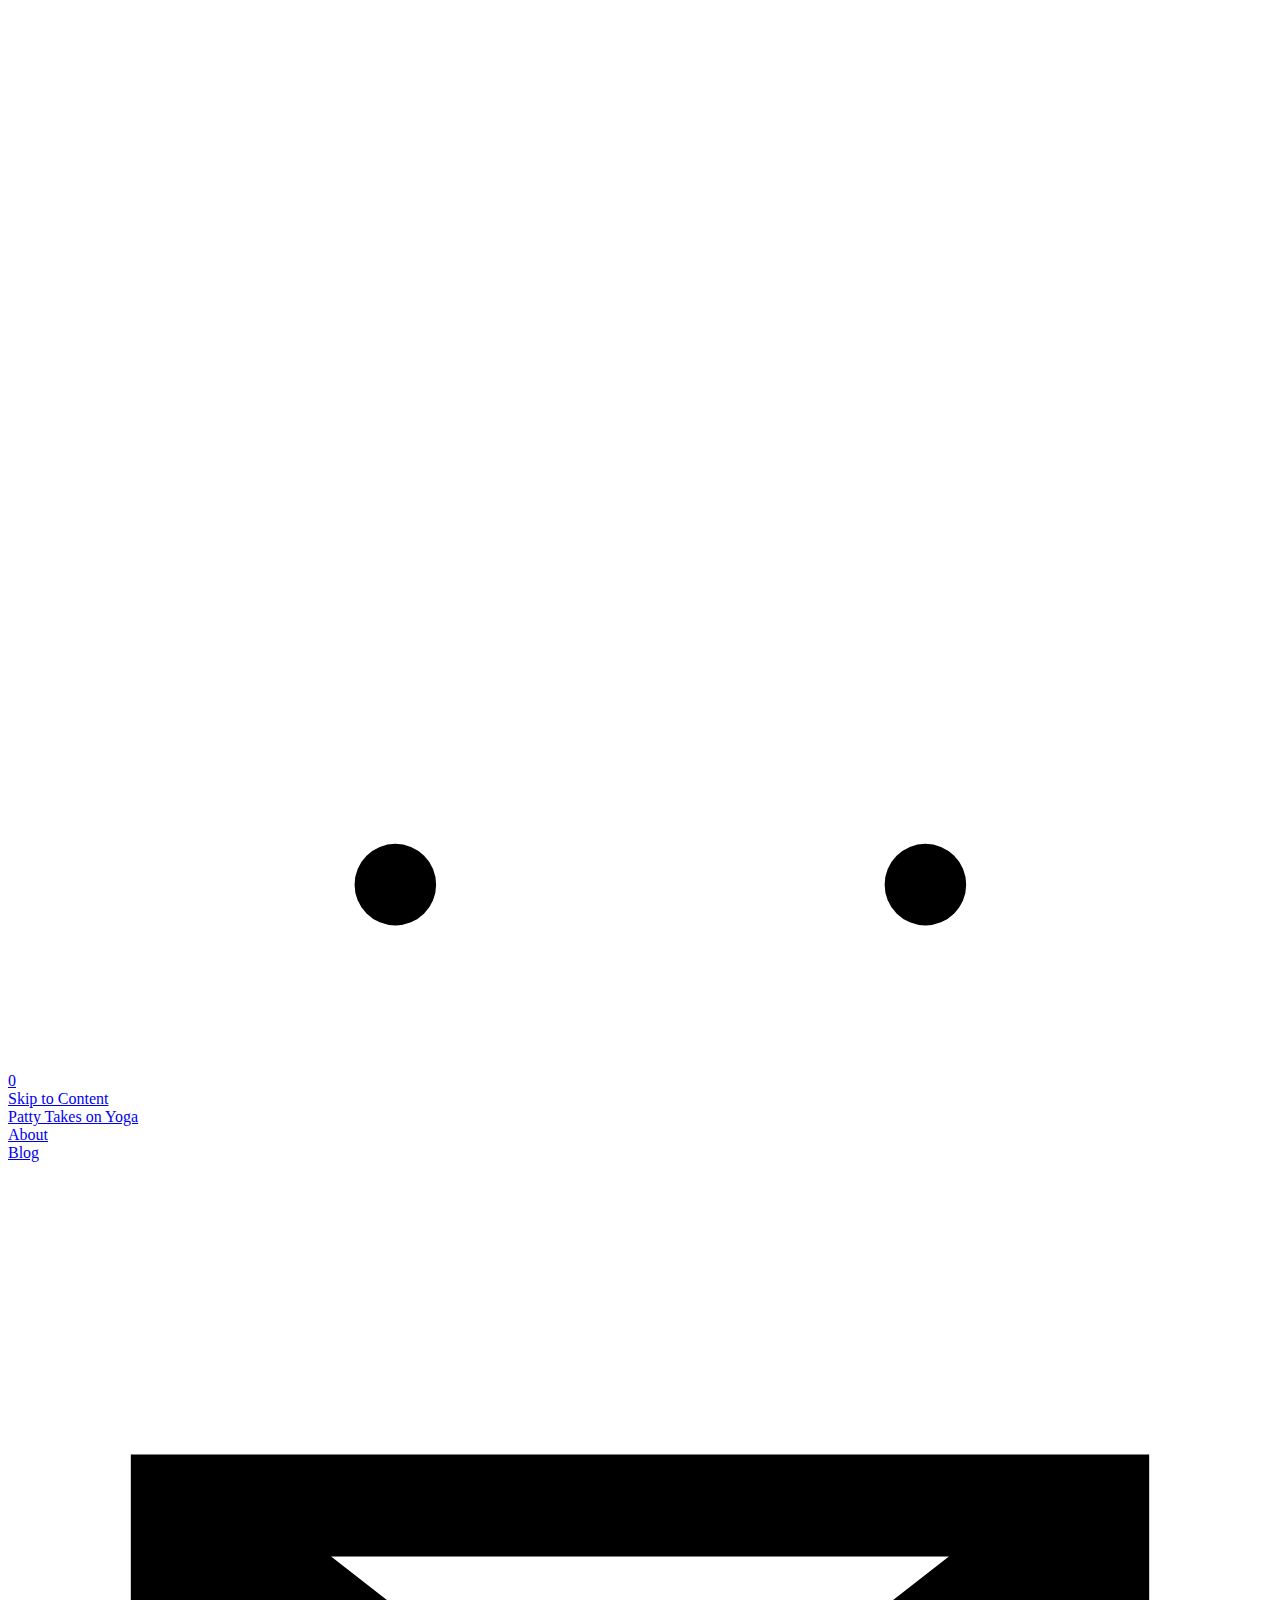
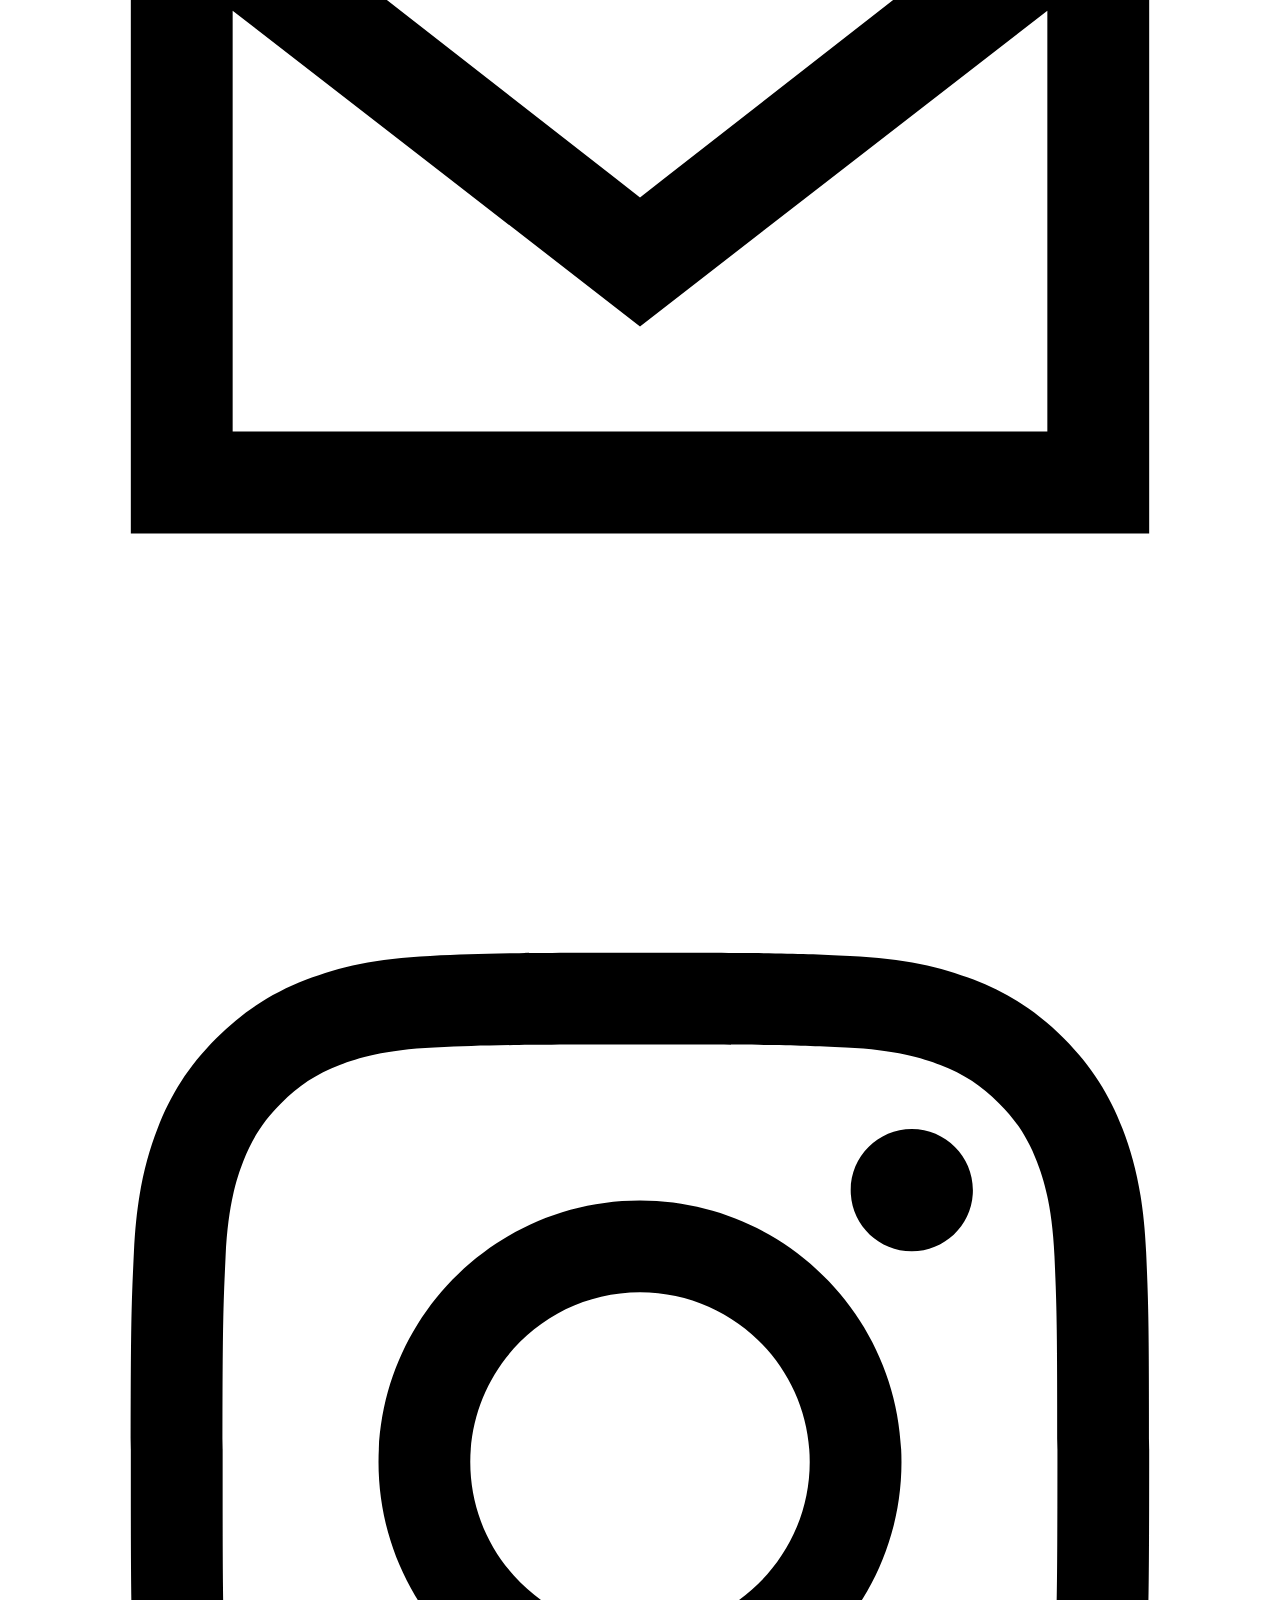
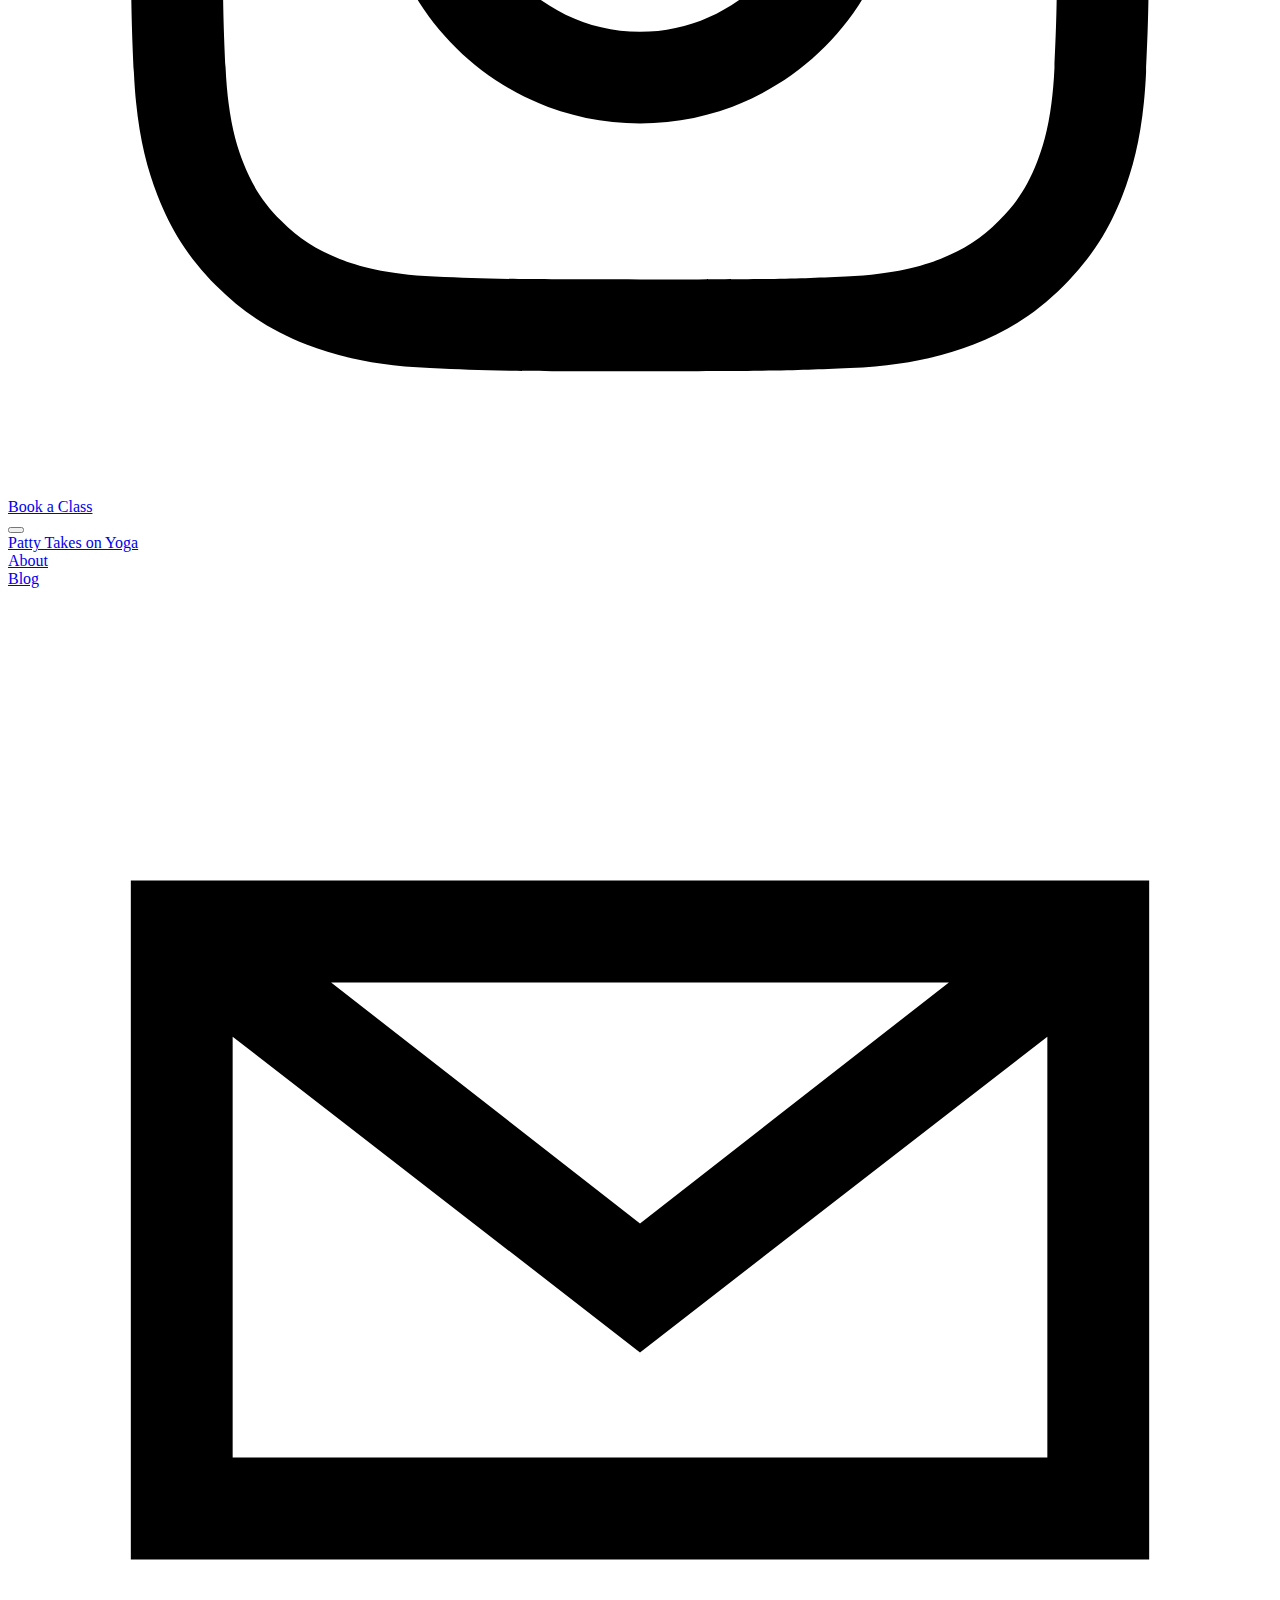
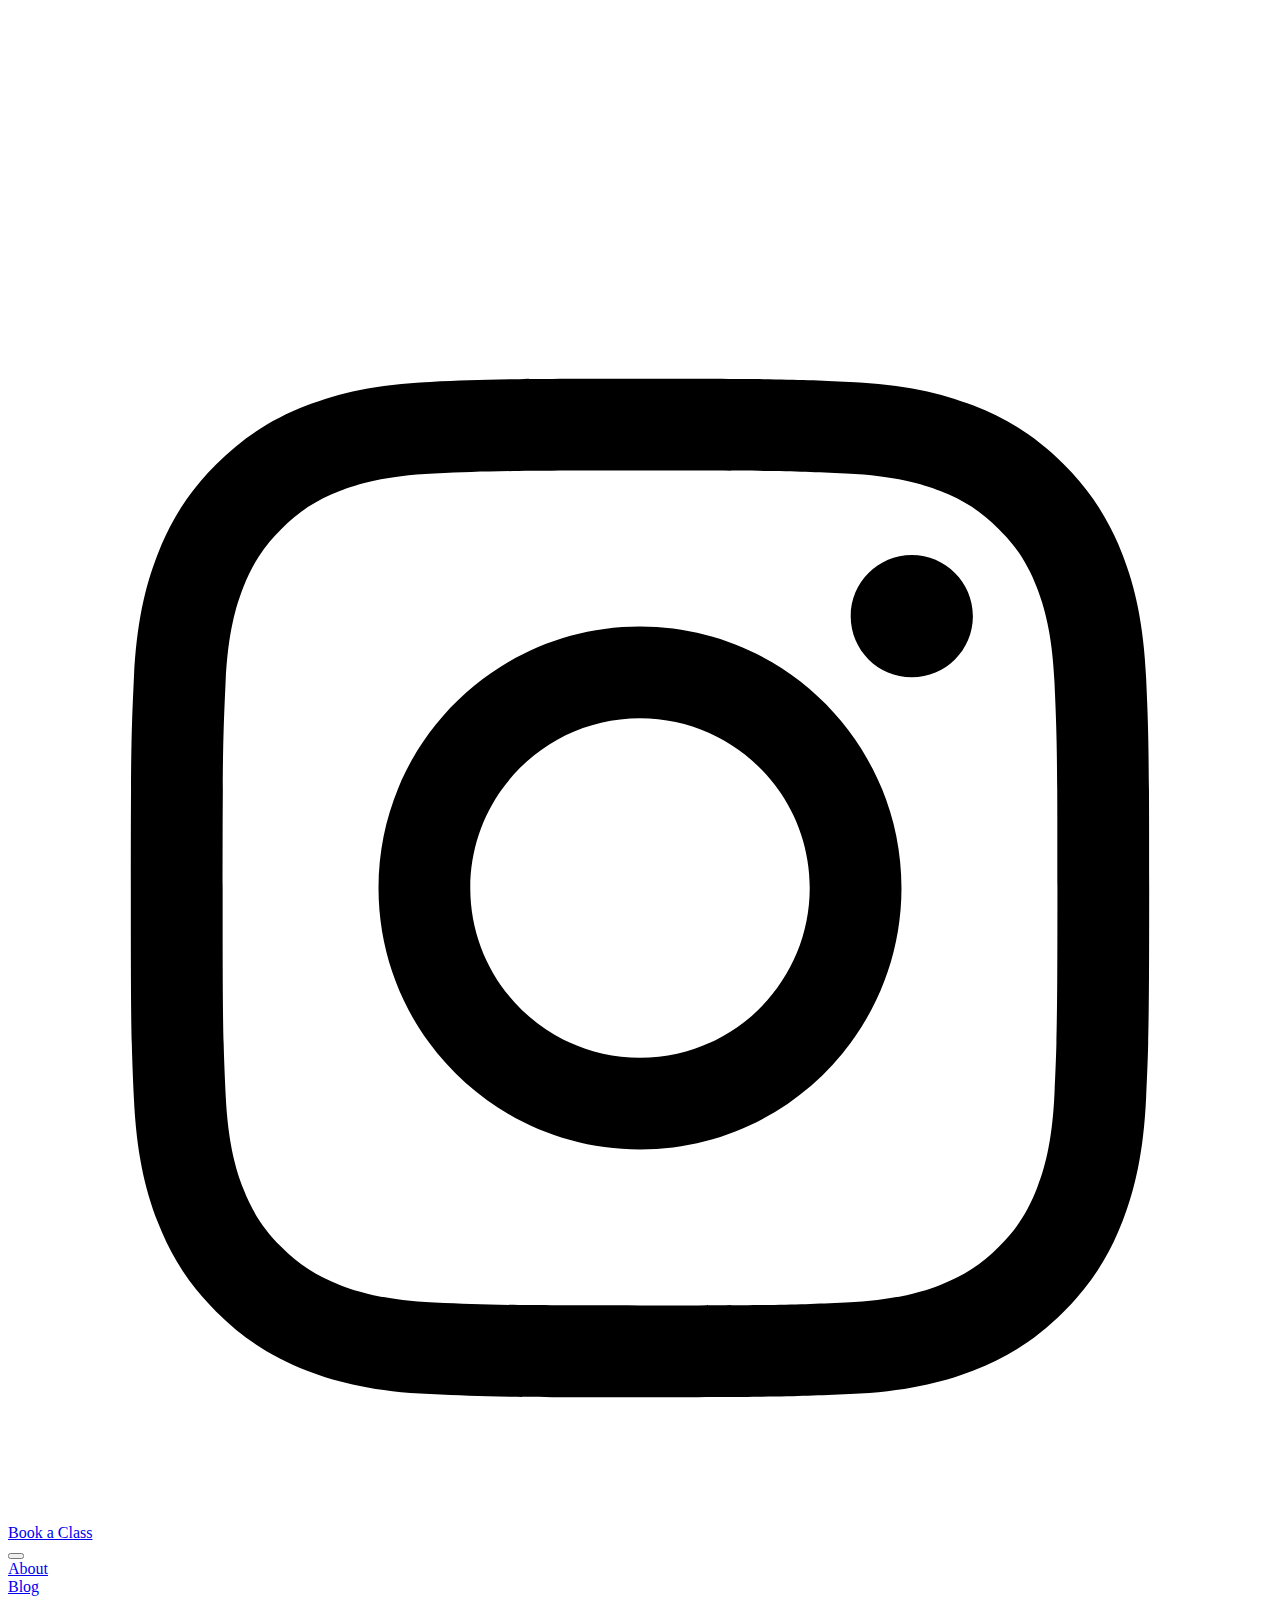
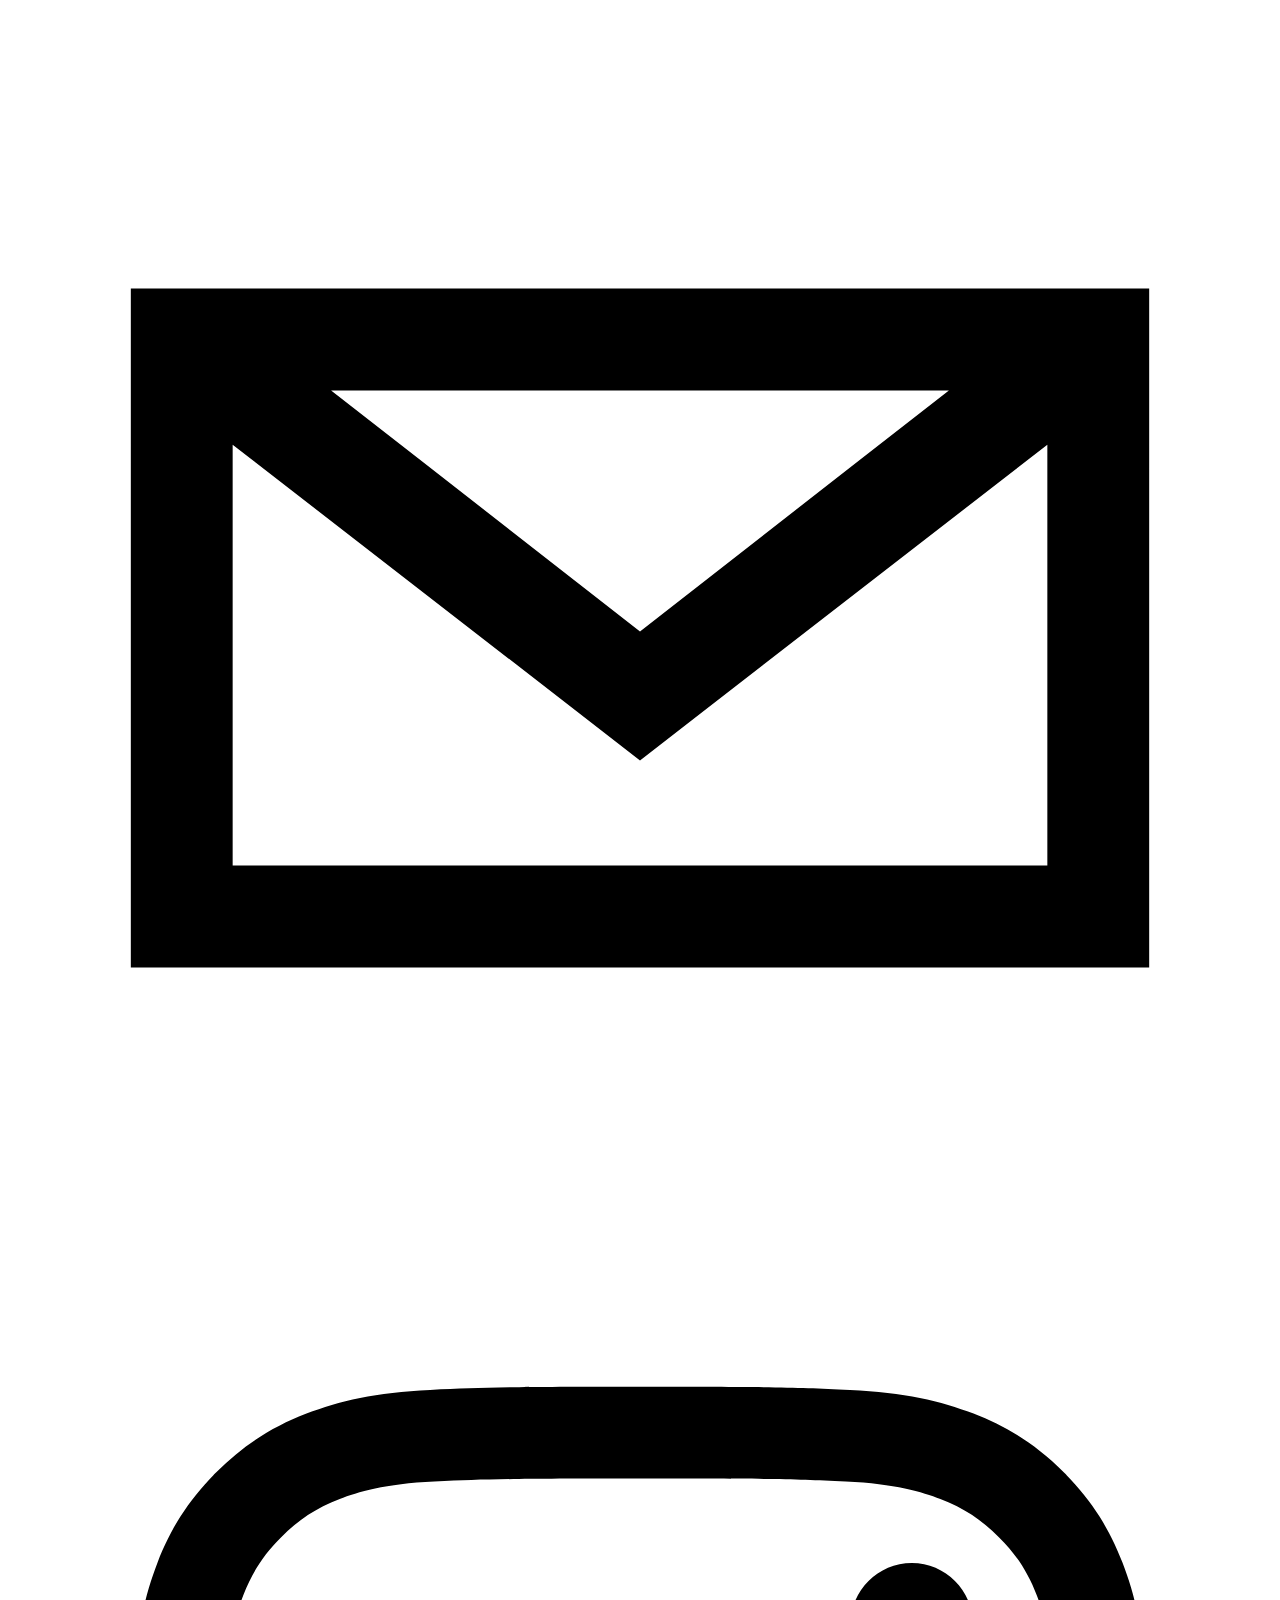
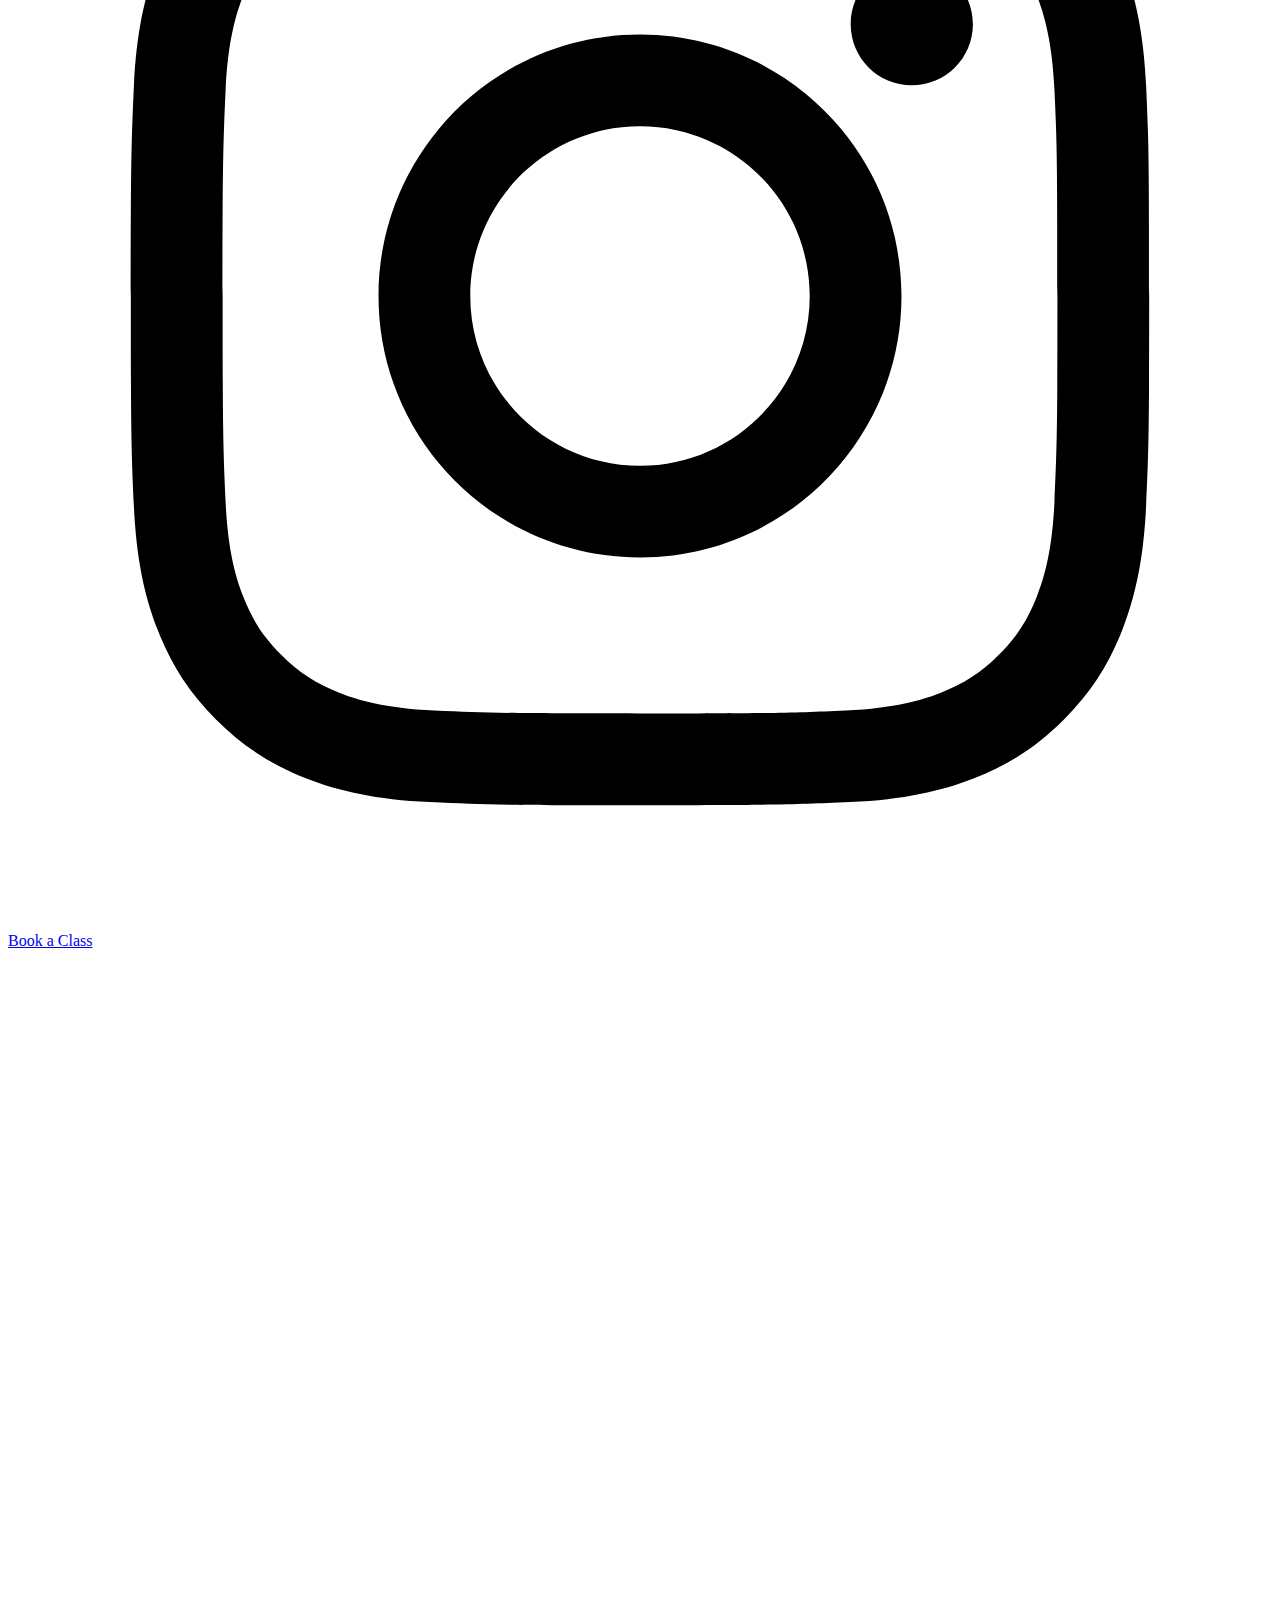
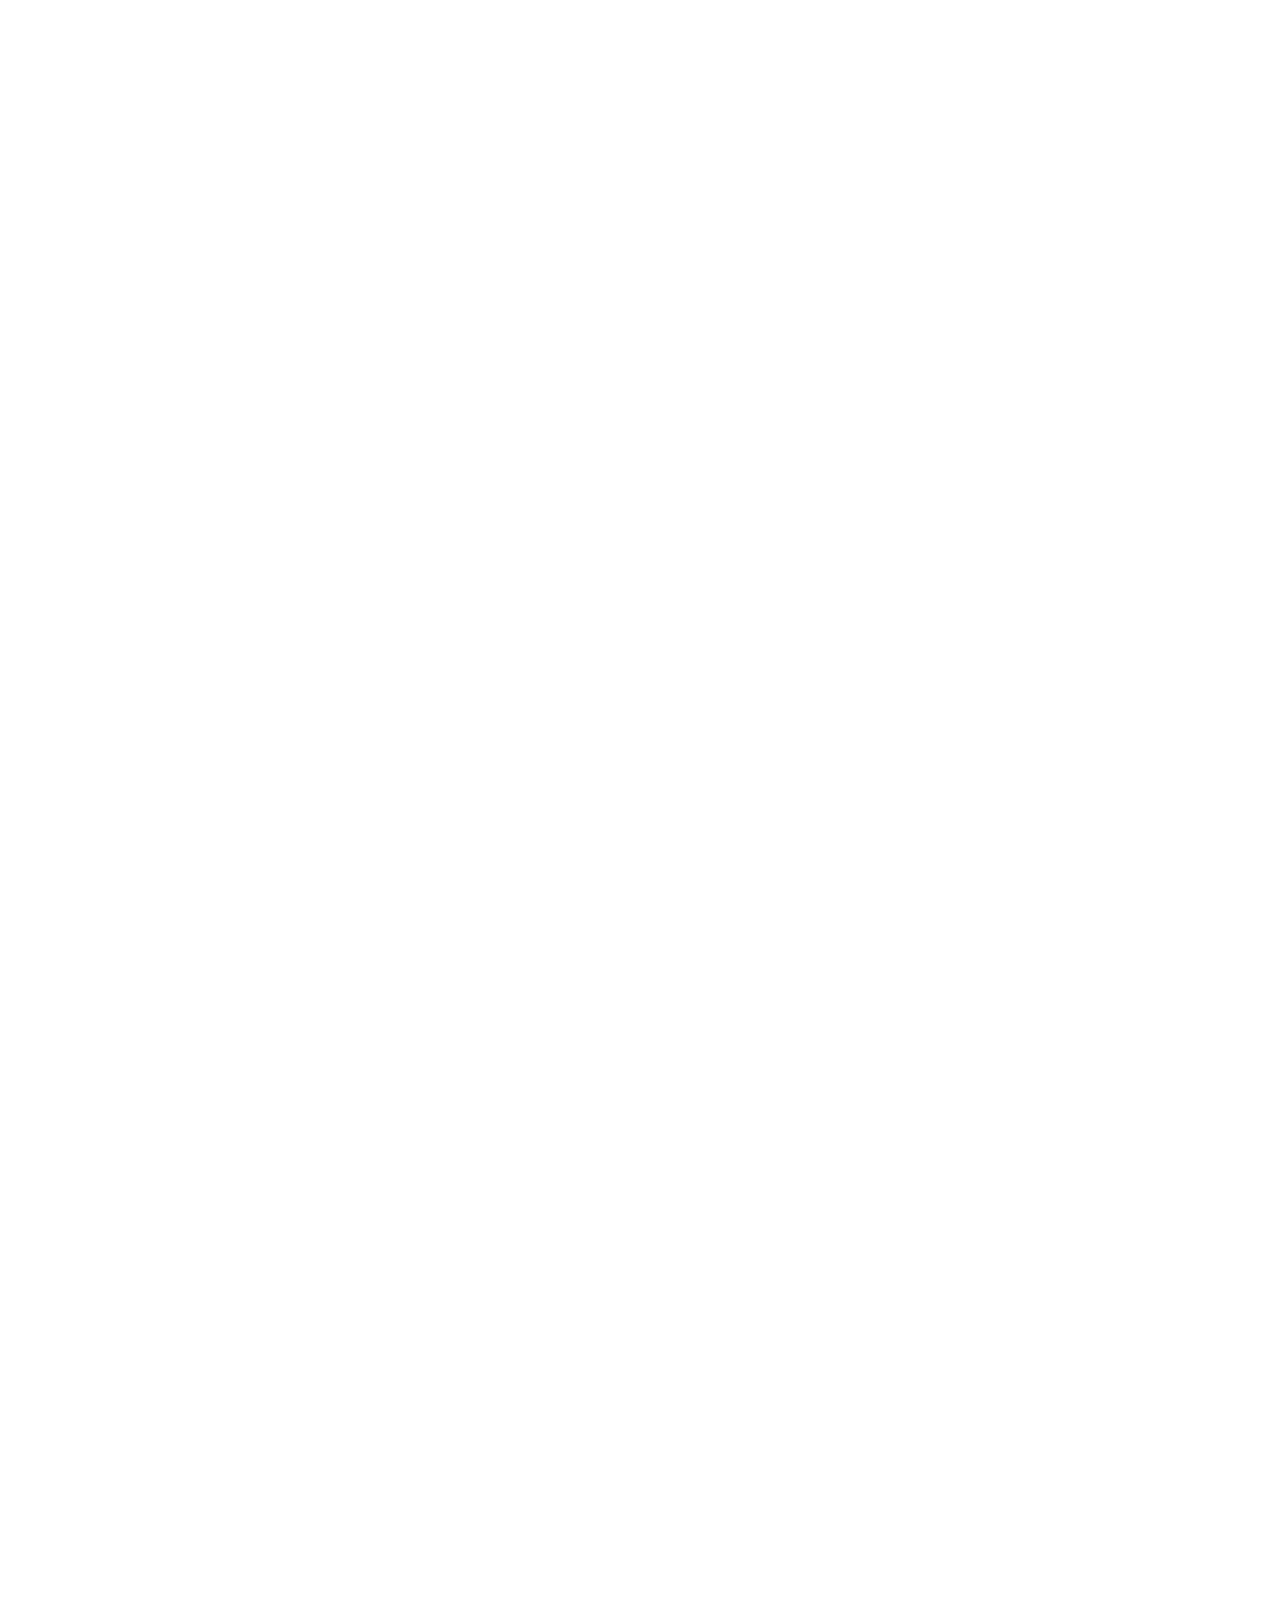
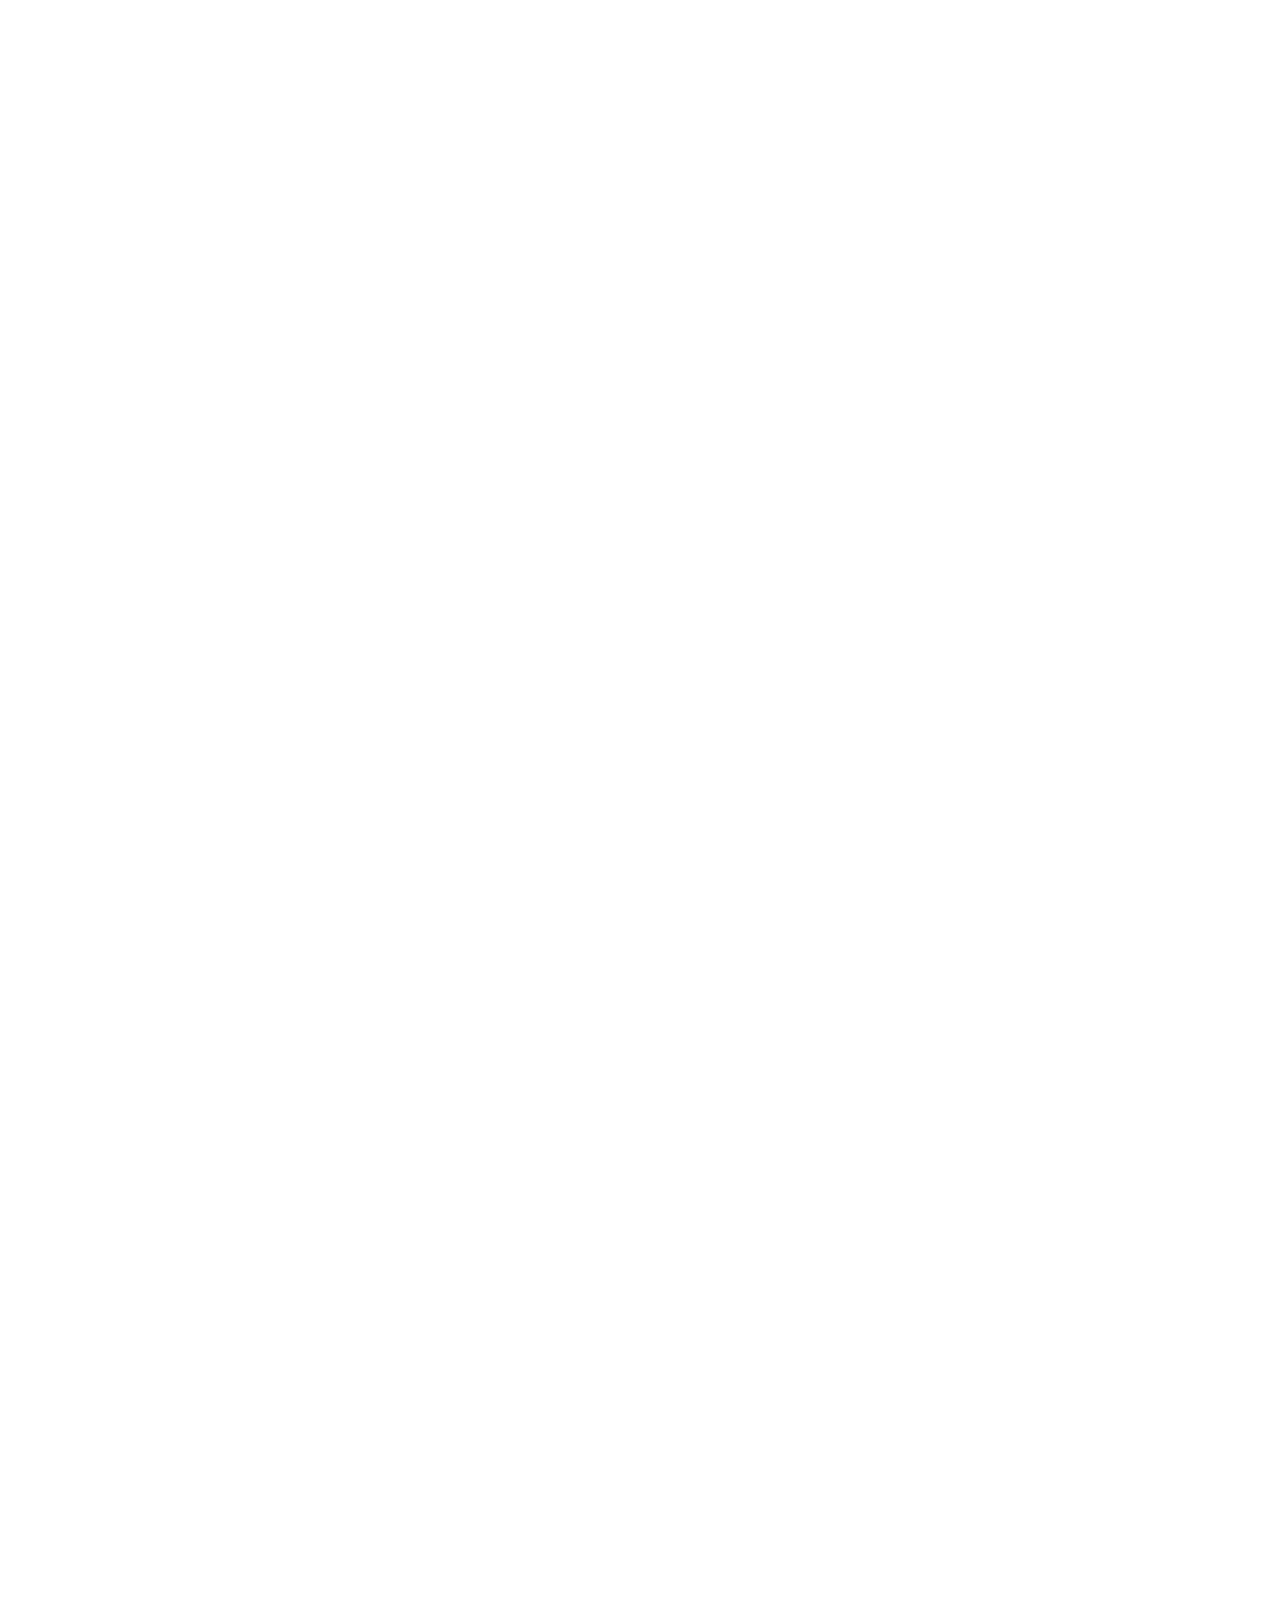
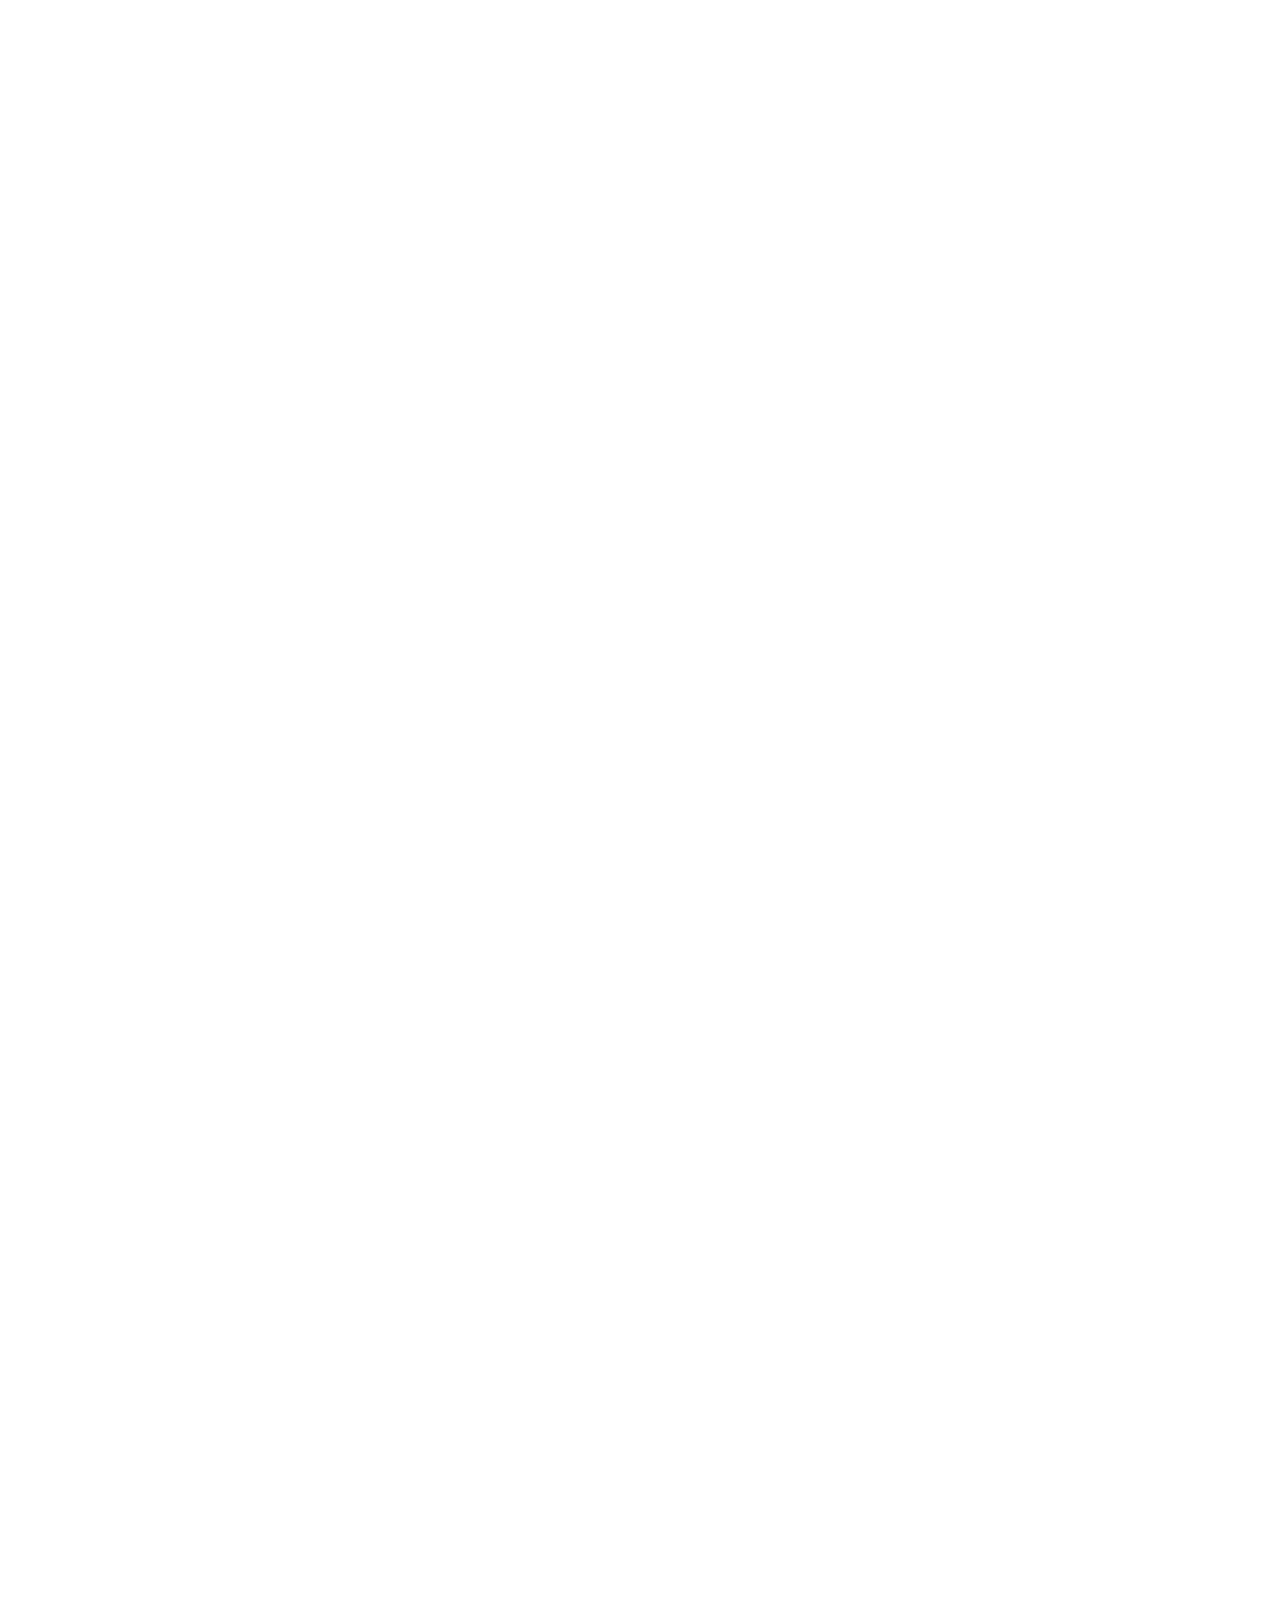
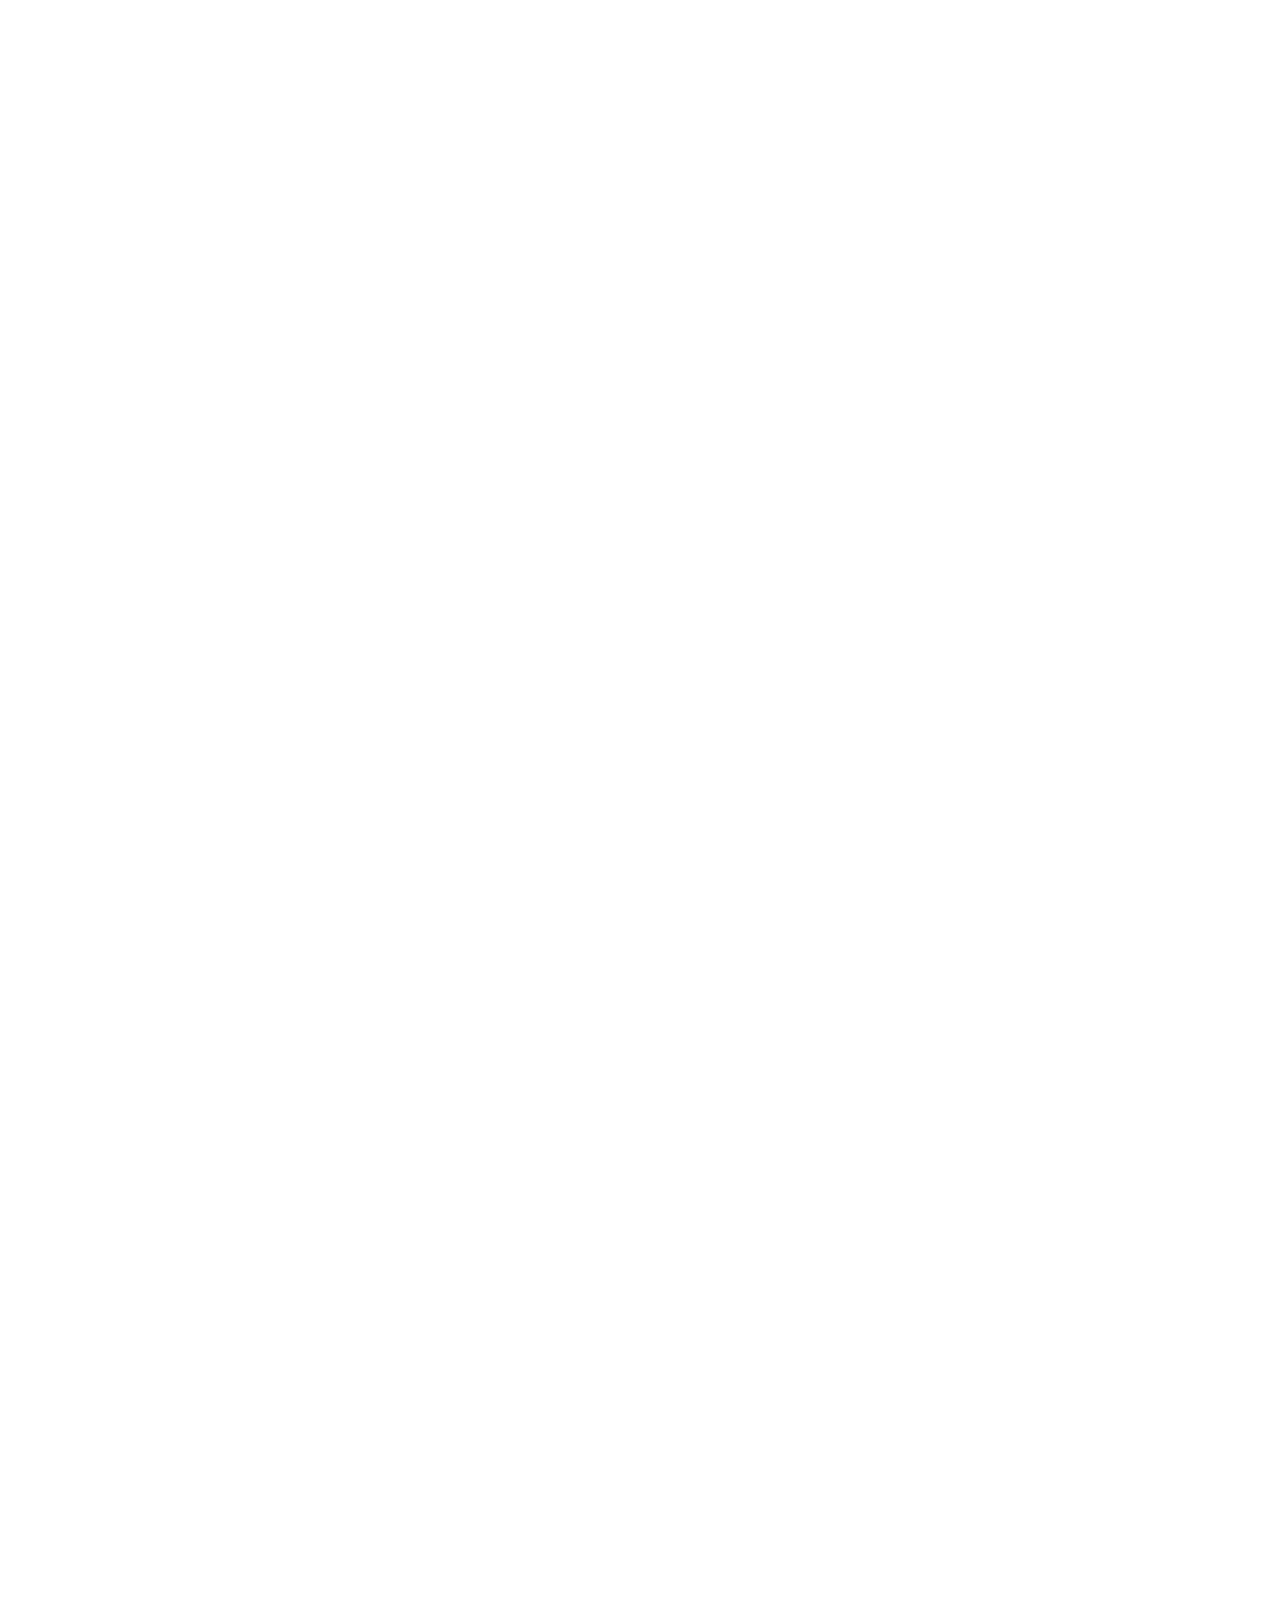
==== index.html @ 8652cb4d "Update index.html" ====
<!doctype html>
<meta charset="utf-8" />
<title>Patty Takes on Yoga</title>
<head>

  </head>

  <body
    id="collection-5fbb2898e550fd43b6c130a0"
    data-controller="SiteLoader, Flags"
    class="
      tweak-products-width-full tweak-products-image-aspect-ratio-11-square tweak-products-text-alignment-left tweak-products-price-show tweak-products-nested-category-type-top tweak-products-category-title tweak-products-header-text-alignment-middle tweak-products-breadcrumbs tweak-blog-alternating-side-by-side-width-inset tweak-blog-alternating-side-by-side-image-aspect-ratio-32-standard tweak-blog-alternating-side-by-side-text-alignment-left tweak-blog-alternating-side-by-side-read-more-style-hide tweak-blog-alternating-side-by-side-image-text-alignment-middle tweak-blog-alternating-side-by-side-delimiter-bullet tweak-blog-alternating-side-by-side-meta-position-below-excerpt tweak-blog-alternating-side-by-side-primary-meta-categories tweak-blog-alternating-side-by-side-secondary-meta-date tweak-blog-alternating-side-by-side-excerpt-show  tweak-global-animations-complexity-level-detailed tweak-global-animations-animation-style-fade tweak-global-animations-animation-type-none tweak-global-animations-animation-curve-ease tweak-blog-masonry-width-full tweak-blog-masonry-text-alignment-left tweak-blog-masonry-primary-meta-categories tweak-blog-masonry-secondary-meta-date tweak-blog-masonry-meta-position-top tweak-blog-masonry-read-more-style-show tweak-blog-masonry-delimiter-space tweak-blog-masonry-image-placement-above tweak-blog-masonry-excerpt-show tweak-portfolio-grid-overlay-width-full tweak-portfolio-grid-overlay-height-large tweak-portfolio-grid-overlay-image-aspect-ratio-11-square tweak-portfolio-grid-overlay-text-placement-center tweak-portfolio-grid-overlay-show-text-after-hover image-block-poster-text-alignment-center image-block-card-content-position-center image-block-card-text-alignment-left image-block-overlap-content-position-center image-block-overlap-text-alignment-left image-block-collage-content-position-center image-block-collage-text-alignment-left image-block-stack-text-alignment-left tweak-portfolio-slides-cover-detail-placement-horizontal-left tweak-portfolio-slides-cover-detail-placement-vertical-middle tweak-portfolio-slides-cover-text-align-left tweak-portfolio-slides-cover-content-width-m tweak-portfolio-slides-cover-indicator-type-bar tweak-portfolio-slides-cover-view-link tweak-portfolio-slides-cover-animation-style-vertical-slide tweak-portfolio-slides-inset-detail-placement-middle-left tweak-portfolio-slides-inset-image-margin-m tweak-portfolio-slides-inset-content-width-m tweak-portfolio-slides-inset-indicator-type-bar tweak-portfolio-slides-inset-view-link tweak-portfolio-slides-inset-animation-style-vertical-slide tweak-portfolio-slides-split-position-split-left tweak-portfolio-slides-split-text-align-left tweak-portfolio-slides-split-detail-placement-horizontal-left tweak-portfolio-slides-split-detail-placement-vertical-middle tweak-portfolio-slides-split-image-align-right tweak-portfolio-slides-split-image-width-m tweak-portfolio-slides-split-content-width-m tweak-portfolio-slides-split-indicator-type-bar tweak-portfolio-slides-split-view-link tweak-portfolio-slides-split-animation-style-vertical-slide tweak-blog-single-column-width-full tweak-blog-single-column-text-alignment-center tweak-blog-single-column-image-placement-above tweak-blog-single-column-delimiter-bullet tweak-blog-single-column-read-more-style-show tweak-blog-single-column-primary-meta-categories tweak-blog-single-column-secondary-meta-date tweak-blog-single-column-meta-position-top tweak-blog-single-column-content-full-post tweak-product-basic-item-width-full tweak-product-basic-item-gallery-aspect-ratio-34-three-four-vertical tweak-product-basic-item-text-alignment-left tweak-product-basic-item-navigation-both tweak-product-basic-item-content-alignment-top tweak-product-basic-item-gallery-design-slideshow tweak-product-basic-item-gallery-placement-left tweak-product-basic-item-thumbnail-placement-side tweak-product-basic-item-click-action-none tweak-product-basic-item-hover-action-none tweak-product-basic-item-variant-picker-layout-dropdowns header-width-full tweak-transparent-header  tweak-fixed-header-style-scroll-back tweak-blog-item-width-custom tweak-blog-item-text-alignment-left tweak-blog-item-meta-position-above-title tweak-blog-item-show-categories tweak-blog-item-show-date   tweak-blog-item-delimiter-bullet primary-button-style-solid primary-button-shape-square tweak-blog-side-by-side-width-full tweak-blog-side-by-side-image-placement-left tweak-blog-side-by-side-image-aspect-ratio-11-square tweak-blog-side-by-side-primary-meta-categories tweak-blog-side-by-side-secondary-meta-date tweak-blog-side-by-side-meta-position-top tweak-blog-side-by-side-text-alignment-left tweak-blog-side-by-side-image-text-alignment-middle tweak-blog-side-by-side-read-more-style-show tweak-blog-side-by-side-delimiter-bullet tweak-blog-side-by-side-excerpt-show tweak-events-stacked-width-full tweak-events-stacked-height-large  tweak-events-stacked-show-thumbnails tweak-events-stacked-thumbnail-size-32-standard tweak-events-stacked-date-style-with-text tweak-events-stacked-show-time tweak-events-stacked-show-location  tweak-events-stacked-show-excerpt  tweak-blog-basic-grid-width-full tweak-blog-basic-grid-image-aspect-ratio-32-standard tweak-blog-basic-grid-text-alignment-left tweak-blog-basic-grid-delimiter-bullet tweak-blog-basic-grid-image-placement-above tweak-blog-basic-grid-read-more-style-show tweak-blog-basic-grid-primary-meta-categories tweak-blog-basic-grid-secondary-meta-date tweak-blog-basic-grid-excerpt-show tweak-portfolio-grid-basic-width-full tweak-portfolio-grid-basic-height-large tweak-portfolio-grid-basic-image-aspect-ratio-11-square tweak-portfolio-grid-basic-text-alignment-left tweak-portfolio-grid-basic-hover-effect-fade header-overlay-alignment-center tweak-portfolio-index-background-link-format-stacked tweak-portfolio-index-background-width-full tweak-portfolio-index-background-height-large  tweak-portfolio-index-background-vertical-alignment-middle tweak-portfolio-index-background-horizontal-alignment-center tweak-portfolio-index-background-animation-type-fade tweak-portfolio-index-background-animation-duration-medium tweak-portfolio-hover-follow-layout-inline  tweak-portfolio-hover-follow-delimiter-forward-slash tweak-portfolio-hover-follow-animation-type-fade tweak-portfolio-hover-follow-animation-duration-medium tweak-portfolio-hover-static-layout-stacked  tweak-portfolio-hover-static-delimiter-forward-slash tweak-portfolio-hover-static-animation-type-scale-up tweak-portfolio-hover-static-animation-duration-medium hide-opentable-icons opentable-style-dark tweak-product-quick-view-button-style-floating tweak-product-quick-view-button-position-bottom tweak-product-quick-view-lightbox-excerpt-display-truncate tweak-product-quick-view-lightbox-show-arrows tweak-product-quick-view-lightbox-show-close-button tweak-product-quick-view-lightbox-controls-weight-light native-currency-code-usd collection-type-page collection-layout-default collection-5fbb2898e550fd43b6c130a0 homepage mobile-style-available sqs-seven-one
      
        
          
            
              
            
          
        
      
    "
    tabindex="-1"
  >
    <div id="siteWrapper" class="clearfix site-wrapper">
      
        <div class="floating-cart hidden" data-controller="FloatingCart">
          <a href="/cart" class="icon icon--stroke icon--cart sqs-custom-cart">
            <span class="Cart-inner">
              <svg class="icon icon--cart" viewBox="0 0 31 26">
  <g class="svg-icon cart-icon--odd">
    <circle stroke-miterlimit="10" cx="22.5" cy="21.5" r="1"/>
    <circle stroke-miterlimit="10" cx="9.5" cy="21.5" r="1"/>
    <path fill="none" stroke-miterlimit="10" d="M0,1.5h5c0.6,0,1.1,0.4,1.1,1l1.7,13
      c0.1,0.5,0.6,1,1.1,1h15c0.5,0,1.2-0.4,1.4-0.9l3.3-8.1c0.2-0.5-0.1-0.9-0.6-0.9H12"/>
  </g>
</svg>
              <div class="icon-cart-quantity">
                <span class="sqs-cart-quantity">0</span>
              </div>
            </span>
          </a>
        </div>
      

      <header
  id="header"
  class='
    
    header theme-col--primary
  '
  data-controller="Header"
  data-current-styles="{
        &quot;layout&quot;: &quot;navRight&quot;,
        &quot;action&quot;: {
          &quot;href&quot;: &quot;/book-a-class&quot;,
          &quot;buttonText&quot;: &quot;Book a Class&quot;,
          &quot;newWindow&quot;: false
        },
        &quot;showSocial&quot;: true,
        &quot;menuOverlayAnimation&quot;: &quot;fade&quot;,
        &quot;cartStyle&quot;: &quot;cart&quot;,
        &quot;cartText&quot;: &quot;Cart&quot;,
        &quot;showButton&quot;: true,
        &quot;showCart&quot;: false,
        &quot;showAccountLogin&quot;: false,
        &quot;mobileOptions&quot;: {
          &quot;layout&quot;: &quot;logoLeftNavRight&quot;,
          &quot;menuIcon&quot;: &quot;doubleLineHamburger&quot;
        },
        &quot;showPromotedElement&quot;: false
      }"
  data-section-id="header"
  data-header-theme=""
  
    data-menu-overlay-theme=""
  
  
  data-first-focusable-element
  tabindex="-1"
>
  <div class="sqs-announcement-bar-dropzone"></div>
  <div class="header-announcement-bar-wrapper"
  > 

    <a
      href="#page"
      
      tabindex="1"
      class="header-skip-link"
    >
      Skip to Content
    </a>

    <div class='header-inner container--fluid
      
      
        
        
         header-mobile-layout-logo-left-nav-right
        
        
        
        
        
      
      
       header-layout-nav-right
      
      
      
      
      
      
      
      
      '>
      <!-- Background -->
      <div class="header-background theme-bg--primary"></div>

      <div class="header-display-desktop" data-content-field="site-title">
        

        

        

        

        
        
          
          <!-- Social -->
          
            
          
        
          
          <!-- Title and nav wrapper -->
          <div class="header-title-nav-wrapper">
            

            

            
              
              <!-- Title -->
              
                <div
                  class="
                    header-title
                    
                  "
                  data-animation-role="header-element"
                >
                  
                    <div class="header-title-text">
                      <a id="site-title" href="/" data-animation-role="header-element">Patty Takes on Yoga</a>
                    </div>
                  
                  
                </div>
              
            
              
              <!-- Nav -->
              <div class="header-nav">
                <div class="header-nav-wrapper">
                  <nav class="header-nav-list">
                    


  
    <div class="header-nav-item header-nav-item--collection">
      <a href="/about" data-animation-role="header-element">
        
        About
      </a>
    </div>
  
  
  


  
    <div class="header-nav-item header-nav-item--collection">
      <a href="/blog" data-animation-role="header-element">
        
        Blog
      </a>
    </div>
  
  
  



                  </nav>
                </div>
              </div>
            
            
          </div>
        
          
          <!-- Actions -->
          <div class="header-actions header-actions--right">
            
            
              
                <div class="header-actions-action header-actions-action--social">
                  
                    
                      <a class="icon icon--fill" href="mailto:pattytakeosnyoga@gmail.com" target="_blank" aria-label="pattytakeosnyoga@gmail.com">
                        <svg viewBox="23 23 64 64">
                          <use xlink:href="#email-icon" width="110" height="110"></use>
                        </svg>
                      </a>
                    
                      <a class="icon icon--fill" href="http://instagram.com/pattytakesonyoga" target="_blank" aria-label="Instagram">
                        <svg viewBox="23 23 64 64">
                          <use xlink:href="#instagram-unauth-icon" width="110" height="110"></use>
                        </svg>
                      </a>
                    
                  
                </div>
              
            

          
          

          
          
          

            
            
            
              <div class="showOnMobile">
                
              </div>
            

            
            <div class="showOnDesktop">
              
            </div>

            
              <div class="header-actions-action header-actions-action--cta" data-animation-role="header-element">
                <a class="btn btn--border theme-btn--primary-inverse" href="/book-a-class">
                  Book a Class
                </a>
              </div>
            

          
          </div>
        
          
          <!-- Burger -->
          <div class="header-burger
          " data-animation-role="header-element">
            <button class="header-burger-btn burger" data-test="header-burger">
              <span hidden class="js-header-burger-open-title visually-hidden">Open Menu</span>
              <span hidden class="js-header-burger-close-title visually-hidden">Close Menu</span>
              <div class="burger-box">
                <div class="burger-inner
                   header-menu-icon-doubleLineHamburger
                  
                  
                  
                ">
                  <div class="top-bun"></div>
                  <div class="patty"></div>
                  <div class="bottom-bun"></div>
                </div>
              </div>
            </button>
          </div>
        
        
        
        
        
        

      </div>
      
        <div class="header-display-mobile" data-content-field="site-title">
          
            
          <!-- Social -->
          
            
          
        
            
          <!-- Title and nav wrapper -->
          <div class="header-title-nav-wrapper">
            

            

            
              
              <!-- Title -->
              
                <div
                  class="
                    header-title
                    
                  "
                  data-animation-role="header-element"
                >
                  
                    <div class="header-title-text">
                      <a id="site-title" href="/" data-animation-role="header-element">Patty Takes on Yoga</a>
                    </div>
                  
                  
                </div>
              
            
              
              <!-- Nav -->
              <div class="header-nav">
                <div class="header-nav-wrapper">
                  <nav class="header-nav-list">
                    


  
    <div class="header-nav-item header-nav-item--collection">
      <a href="/about" data-animation-role="header-element">
        
        About
      </a>
    </div>
  
  
  


  
    <div class="header-nav-item header-nav-item--collection">
      <a href="/blog" data-animation-role="header-element">
        
        Blog
      </a>
    </div>
  
  
  



                  </nav>
                </div>
              </div>
            
            
          </div>
        
            
          <!-- Actions -->
          <div class="header-actions header-actions--right">
            
            
              
                <div class="header-actions-action header-actions-action--social">
                  
                    
                      <a class="icon icon--fill" href="mailto:pattytakeosnyoga@gmail.com" target="_blank" aria-label="pattytakeosnyoga@gmail.com">
                        <svg viewBox="23 23 64 64">
                          <use xlink:href="#email-icon" width="110" height="110"></use>
                        </svg>
                      </a>
                    
                      <a class="icon icon--fill" href="http://instagram.com/pattytakesonyoga" target="_blank" aria-label="Instagram">
                        <svg viewBox="23 23 64 64">
                          <use xlink:href="#instagram-unauth-icon" width="110" height="110"></use>
                        </svg>
                      </a>
                    
                  
                </div>
              
            

          
          

          
          
          

            
            
            
              <div class="showOnMobile">
                
              </div>
            

            
            <div class="showOnDesktop">
              
            </div>

            
              <div class="header-actions-action header-actions-action--cta" data-animation-role="header-element">
                <a class="btn btn--border theme-btn--primary-inverse" href="/book-a-class">
                  Book a Class
                </a>
              </div>
            

          
          </div>
        
            
          <!-- Burger -->
          <div class="header-burger
          " data-animation-role="header-element">
            <button class="header-burger-btn burger" data-test="header-burger">
              <span hidden class="js-header-burger-open-title visually-hidden">Open Menu</span>
              <span hidden class="js-header-burger-close-title visually-hidden">Close Menu</span>
              <div class="burger-box">
                <div class="burger-inner
                   header-menu-icon-doubleLineHamburger
                  
                  
                  
                ">
                  <div class="top-bun"></div>
                  <div class="patty"></div>
                  <div class="bottom-bun"></div>
                </div>
              </div>
            </button>
          </div>
        
          
          
          
          
          
        </div>
      
    </div>
  </div>
  <!-- (Mobile) Menu Navigation -->
  <div class="header-menu header-menu--folder-list
    
      
    
    
    
    
    
    "
    data-current-styles="{
        &quot;layout&quot;: &quot;navRight&quot;,
        &quot;action&quot;: {
          &quot;href&quot;: &quot;/book-a-class&quot;,
          &quot;buttonText&quot;: &quot;Book a Class&quot;,
          &quot;newWindow&quot;: false
        },
        &quot;showSocial&quot;: true,
        &quot;menuOverlayAnimation&quot;: &quot;fade&quot;,
        &quot;cartStyle&quot;: &quot;cart&quot;,
        &quot;cartText&quot;: &quot;Cart&quot;,
        &quot;showButton&quot;: true,
        &quot;showCart&quot;: false,
        &quot;showAccountLogin&quot;: false,
        &quot;mobileOptions&quot;: {
          &quot;layout&quot;: &quot;logoLeftNavRight&quot;,
          &quot;menuIcon&quot;: &quot;doubleLineHamburger&quot;
        },
        &quot;showPromotedElement&quot;: false
      }"
    data-section-id="overlay-nav"
    data-show-account-login="false"
    data-test="header-menu">
    <div class="header-menu-bg theme-bg--primary"></div>
    <div class="header-menu-nav">
      <nav class="header-menu-nav-list">
        <div data-folder="root" class="header-menu-nav-folder">
          <!-- Menu Navigation -->
<div class="header-menu-nav-folder-content">

  <div class="container header-menu-nav-item header-menu-nav-item--collection">
    <a href="/about">
      
      About
    </a>
  </div>

  <div class="container header-menu-nav-item header-menu-nav-item--collection">
    <a href="/blog">
      
      Blog
    </a>
  </div>


</div>

          <div class="header-menu-actions">
            <div class="header-menu-actions-action header-menu-actions-action--social">
              <a class="icon icon--lg icon--fill" href="mailto:pattytakeosnyoga@gmail.com" target="_blank" aria-label="pattytakeosnyoga@gmail.com">
                <svg viewBox="23 23 64 64">
                  <use xlink:href="#email-icon" width="110" height="110"></use>
                </svg>
              </a>
            </div>
            
            <div class="header-menu-actions-action header-menu-actions-action--social">
              <a class="icon icon--lg icon--fill" href="http://instagram.com/pattytakesonyoga" target="_blank" aria-label="Instagram">
                <svg viewBox="23 23 64 64">
                  <use xlink:href="#instagram-unauth-icon" width="110" height="110"></use>
                </svg>
              </a>
            </div>
            </div>
          
          <div class="header-menu-cta">
            <a class="theme-btn--primary btn" href="/book-a-class">
            Book a Class
            </a>
          </div>
          
        </div>
      </nav>
    </div>
  </div>
</header>


      <main id="page" class="container" role="main">
        
          <article class="sections" data-page-sections="5fbb2898e550fd43b6c1309f" id="sections">
  
    <section
  class='page-section
    
      layout-engine-section
    
    background-width--full-bleed
    
      section-height--large
    
    
      content-width--narrow
    
    horizontal-alignment--left
    vertical-alignment--bottom
     has-background
    black'
  data-section-id="5fbb2898e550fd43b6c130a2"
  
  data-controller="SectionWrapperController, MagicPaddingController"
  data-current-styles="{
        &quot;backgroundImage&quot;: {
          &quot;id&quot;: &quot;5fbb2ad0957a3511df5858da&quot;,
          &quot;recordType&quot;: 2,
          &quot;addedOn&quot;: 1606101712853,
          &quot;updatedOn&quot;: 1606101728683,
          &quot;workflowState&quot;: 1,
          &quot;publishOn&quot;: 1606101712853,
          &quot;authorId&quot;: &quot;5fbb26dc7268bd6662e67ce1&quot;,
          &quot;systemDataId&quot;: &quot;1606101713026-BEN0C7PIVM9P6SF3OWB1&quot;,
          &quot;systemDataVariants&quot;: &quot;1400x980,100w,300w,500w,750w,1000w&quot;,
          &quot;systemDataSourceType&quot;: &quot;JPG&quot;,
          &quot;filename&quot;: &quot;background.jpg&quot;,
          &quot;mediaFocalPoint&quot;: {
            &quot;x&quot;: 0.5,
            &quot;y&quot;: 0.5,
            &quot;source&quot;: 3
          },
          &quot;colorData&quot;: {
            &quot;topLeftAverage&quot;: &quot;51aec9&quot;,
            &quot;topRightAverage&quot;: &quot;1d84a9&quot;,
            &quot;bottomLeftAverage&quot;: &quot;73a0c9&quot;,
            &quot;bottomRightAverage&quot;: &quot;68b1c9&quot;,
            &quot;centerAverage&quot;: &quot;7cccc8&quot;,
            &quot;suggestedBgColor&quot;: &quot;439cbe&quot;
          },
          &quot;urlId&quot;: &quot;9zn7320rqkn1m1wzdaepr1ui30zmad&quot;,
          &quot;title&quot;: &quot;&quot;,
          &quot;body&quot;: null,
          &quot;likeCount&quot;: 0,
          &quot;commentCount&quot;: 0,
          &quot;publicCommentCount&quot;: 0,
          &quot;commentState&quot;: 2,
          &quot;unsaved&quot;: false,
          &quot;author&quot;: {
            &quot;id&quot;: &quot;5fbb26dc7268bd6662e67ce1&quot;,
            &quot;displayName&quot;: &quot;Anya Patterson&quot;,
            &quot;firstName&quot;: &quot;Anya&quot;,
            &quot;lastName&quot;: &quot;Patterson&quot;,
            &quot;avatarUrl&quot;: &quot;https://static1.squarespace.com/static/images/5fbb26dde2185b77c94d1fa0&quot;,
            &quot;bio&quot;: &quot;&quot;,
            &quot;avatarAssetUrl&quot;: &quot;https://static1.squarespace.com/static/images/5fbb26dde2185b77c94d1fa0&quot;
          },
          &quot;assetUrl&quot;: &quot;https://static1.squarespace.com/static/5fbb26deba072f0728a161e2/t/5fbb2ad0957a3511df5858da/1606101728683/background.jpg&quot;,
          &quot;contentType&quot;: &quot;image/jpeg&quot;,
          &quot;items&quot;: [ ],
          &quot;pushedServices&quot;: { },
          &quot;pendingPushedServices&quot;: { },
          &quot;recordTypeLabel&quot;: &quot;image&quot;,
          &quot;originalSize&quot;: &quot;1400x980&quot;
        },
        &quot;imageOverlayOpacity&quot;: 0.15,
        &quot;video&quot;: {
          &quot;playbackSpeed&quot;: 0.5,
          &quot;filter&quot;: 1,
          &quot;filterStrength&quot;: 0,
          &quot;zoom&quot;: 0
        },
        &quot;backgroundWidth&quot;: &quot;background-width--full-bleed&quot;,
        &quot;sectionHeight&quot;: &quot;section-height--large&quot;,
        &quot;horizontalAlignment&quot;: &quot;horizontal-alignment--left&quot;,
        &quot;verticalAlignment&quot;: &quot;vertical-alignment--bottom&quot;,
        &quot;contentWidth&quot;: &quot;content-width--narrow&quot;,
        &quot;customContentWidth&quot;: 50,
        &quot;sectionTheme&quot;: &quot;black&quot;,
        &quot;sectionAnimation&quot;: &quot;none&quot;,
        &quot;backgroundMode&quot;: &quot;image&quot;
      }"
  data-animation="none"
  
>
  <div class="section-background">
  
     
      
      
        <img alt="" data-src="https://static1.squarespace.com/static/5fbb26deba072f0728a161e2/t/5fbb2ad0957a3511df5858da/1606101728683/background.jpg" data-image="https://static1.squarespace.com/static/5fbb26deba072f0728a161e2/t/5fbb2ad0957a3511df5858da/1606101728683/background.jpg" data-image-dimensions="1400x980" data-image-focal-point="0.5,0.5" alt="background.jpg"  data-load="false" />
      
      <div data-controller="SectionBackgroundOverlayController" data-image-overlay-opacity="0.15" class="section-background-overlay"></div>
    
  
  </div>
  <div
    class="content-wrapper"
    style='
      
        
      
    '
  >
    <div
      class="content"
      
    >
      
      
      
      <div class="sqs-layout sqs-grid-12 columns-12" data-type="page-section" id="page-section-5fbb2898e550fd43b6c130a2"><div class="row sqs-row"><div class="col sqs-col-12 span-12"><div class="sqs-block html-block sqs-block-html" data-block-type="2" id="block-7fbd31d0c9349f4558ac"><div class="sqs-block-content"><h1 style="white-space:pre-wrap;">Taking care of your mind, body and soul.</h1><h4 style="white-space:pre-wrap;"><strong>Yoga for every BODY. <br></strong>Bring your scars, thick thighs and  rolls. Everyone is welcome. </h4><p class="sqsrte-large" style="white-space:pre-wrap;"><a href="/book-a-class">Book a Class</a></p></div></div></div></div></div>
    </div>
  </div>
</section>

  
    <section
  class='page-section
    
      layout-engine-section
    
    background-width--full-bleed
    
      section-height--small
    
    
      content-width--wide
    
    horizontal-alignment--center
    vertical-alignment--middle
    
    '
  data-section-id="5fbb30183e9b65302dcfef8b"
  
  data-controller="SectionWrapperController, MagicPaddingController"
  data-current-styles="{
        &quot;imageOverlayOpacity&quot;: 0.15,
        &quot;video&quot;: {
          &quot;playbackSpeed&quot;: 0.5,
          &quot;filter&quot;: 1,
          &quot;filterStrength&quot;: 0,
          &quot;zoom&quot;: 0
        },
        &quot;backgroundWidth&quot;: &quot;background-width--full-bleed&quot;,
        &quot;sectionHeight&quot;: &quot;section-height--small&quot;,
        &quot;horizontalAlignment&quot;: &quot;horizontal-alignment--center&quot;,
        &quot;verticalAlignment&quot;: &quot;vertical-alignment--middle&quot;,
        &quot;contentWidth&quot;: &quot;content-width--wide&quot;,
        &quot;sectionTheme&quot;: &quot;&quot;,
        &quot;sectionAnimation&quot;: &quot;none&quot;,
        &quot;backgroundMode&quot;: &quot;image&quot;
      }"
  data-animation="none"
  
>
  <div class="section-background">
  
     
  
  </div>
  <div
    class="content-wrapper"
    style='
      
        
      
    '
  >
    <div
      class="content"
      
    >
      
      
      
      <div class="sqs-layout sqs-grid-12 columns-12" data-type="page-section" id="page-section-5fbb30183e9b65302dcfef8b"><div class="row sqs-row"><div class="col sqs-col-12 span-12"><div class="sqs-block html-block sqs-block-html" data-block-type="2" id="block-48159cffc12df48a188c"><div class="sqs-block-content"><h2 style="text-align:center;white-space:pre-wrap;">SOME OF MY FAVORITE ASANAS</h2></div></div><div class="sqs-block image-block sqs-block-image" data-block-type="5" id="block-971b7de2cba37e2fc34e"><div class="sqs-block-content">








  

    

      <figure
          class="
            sqs-block-image-figure
            image-block-outer-wrapper
            image-block-v2
            design-layout-collage
            combination-animation-none
            individual-animation-none
            individual-text-animation-none
            image-position-left
            
          "
          data-scrolled
          data-test="image-block-v2-outer-wrapper"
      >

        <div class="intrinsic">
          
            <div
          
              
              class="
                
                image-inset
                
                  content-fit
                
              "
              data-animation-role="image"
              data-description=""
              
  

          >
            <noscript><img src="https://static1.squarespace.com/static/5fbb26deba072f0728a161e2/t/5fbb308960ed88028bef2141/1606103522494/IMG_3214.jpeg" alt="Warrior II - You are the hero of your own story!" /></noscript>
            <img data-src="https://static1.squarespace.com/static/5fbb26deba072f0728a161e2/t/5fbb308960ed88028bef2141/1606103522494/IMG_3214.jpeg" data-image="https://static1.squarespace.com/static/5fbb26deba072f0728a161e2/t/5fbb308960ed88028bef2141/1606103522494/IMG_3214.jpeg" data-image-dimensions="2500x1875" data-image-focal-point="0.5,0.5" alt="IMG_3214.jpeg"  />
            <div class="image-overlay"></div>
          
            </div>
          

        </div>

        
          
          <figcaption class="image-card-wrapper" data-width-ratio>
            <div class="image-card sqs-dynamic-text-container">

              
                <div class="image-title-wrapper"><div class="image-title sqs-dynamic-text"
                
  
><h1 style="white-space:pre-wrap;">Warrior II</h1><p class="" data-rte-preserve-empty="true" style="white-space:pre-wrap;"></p></div></div>
              

              
                <div class="image-subtitle-wrapper"><div class="image-subtitle sqs-dynamic-text"
                
  
><p class="" style="white-space:pre-wrap;">You are the hero of your own story!</p></div></div>
              

              

            </div>
          </figcaption>
        

      </figure>

    

  


</div></div><div class="sqs-block image-block sqs-block-image" data-block-type="5" id="block-094e9204e15a7a1d0db9"><div class="sqs-block-content">








  

    

      <figure
          class="
            sqs-block-image-figure
            image-block-outer-wrapper
            image-block-v2
            design-layout-collage
            combination-animation-fade-in
            individual-animation-none
            individual-text-animation-none
            image-position-right
            
          "
          data-scrolled
          data-test="image-block-v2-outer-wrapper"
      >

        <div class="intrinsic">
          
            <div
          
              
              class="
                
                image-inset
                
                  content-fit
                
              "
              data-animation-role="image"
              data-description=""
              
  data-animation-override

          >
            <noscript><img src="https://static1.squarespace.com/static/5fbb26deba072f0728a161e2/t/5fbb30d105f44a5f709eff30/1606103390516/Dancer+Pose" alt="Dancer Pose - I used to believe that we needed to look a certain way to be a dancer. Not anymore!" /></noscript>
            <img data-src="https://static1.squarespace.com/static/5fbb26deba072f0728a161e2/t/5fbb30d105f44a5f709eff30/1606103390516/Dancer+Pose" data-image="https://static1.squarespace.com/static/5fbb26deba072f0728a161e2/t/5fbb30d105f44a5f709eff30/1606103390516/Dancer+Pose" data-image-dimensions="2500x3333" data-image-focal-point="0.5,0.5" alt="Dancer Pose"  />
            <div class="image-overlay"></div>
          
            </div>
          

        </div>

        
          
          <figcaption class="image-card-wrapper" data-width-ratio>
            <div class="image-card sqs-dynamic-text-container">

              
                <div class="image-title-wrapper"><div class="image-title sqs-dynamic-text"
                
  data-animation-override
><h3 style="white-space:pre-wrap;">Dancer Pose</h3></div></div>
              

              
                <div class="image-subtitle-wrapper"><div class="image-subtitle sqs-dynamic-text"
                
  data-animation-override
><p class="" style="white-space:pre-wrap;">I used to believe that we needed to look a certain way to be a dancer. Not anymore!</p></div></div>
              

              

            </div>
          </figcaption>
        

      </figure>

    

  


</div></div></div></div></div>
    </div>
  </div>
</section>

  
    <section
  class='page-section
    
      layout-engine-section
    
    background-width--full-bleed
    
      section-height--small
    
    
      content-width--wide
    
    horizontal-alignment--center
    vertical-alignment--middle
    
    '
  data-section-id="5fbb31699876b8736ce4f022"
  
  data-controller="SectionWrapperController, MagicPaddingController"
  data-current-styles="{
        &quot;imageOverlayOpacity&quot;: 0.15,
        &quot;video&quot;: {
          &quot;playbackSpeed&quot;: 0.5,
          &quot;filter&quot;: 1,
          &quot;filterStrength&quot;: 0,
          &quot;zoom&quot;: 0
        },
        &quot;backgroundWidth&quot;: &quot;background-width--full-bleed&quot;,
        &quot;sectionHeight&quot;: &quot;section-height--small&quot;,
        &quot;horizontalAlignment&quot;: &quot;horizontal-alignment--center&quot;,
        &quot;verticalAlignment&quot;: &quot;vertical-alignment--middle&quot;,
        &quot;contentWidth&quot;: &quot;content-width--wide&quot;,
        &quot;sectionTheme&quot;: &quot;&quot;,
        &quot;sectionAnimation&quot;: &quot;none&quot;,
        &quot;backgroundMode&quot;: &quot;image&quot;
      }"
  data-animation="none"
  
>
  <div class="section-background">
  
     
  
  </div>
  <div
    class="content-wrapper"
    style='
      
        
      
    '
  >
    <div
      class="content"
      
    >
      
      
      
      <div class="sqs-layout sqs-grid-12 columns-12" data-type="page-section" id="page-section-5fbb31699876b8736ce4f022"><div class="row sqs-row"><div class="col sqs-col-12 span-12"><div class="sqs-block image-block sqs-block-image" data-block-type="5" id="block-8124bb7f1d3d73716f6a"><div class="sqs-block-content">








  

    

      <figure
          class="
            sqs-block-image-figure
            image-block-outer-wrapper
            image-block-v2
            design-layout-collage
            combination-animation-none
            individual-animation-none
            individual-text-animation-none
            image-position-left
            
          "
          data-scrolled
          data-test="image-block-v2-outer-wrapper"
      >

        <div class="intrinsic">
          
            <div
          
              
              class="
                
                image-inset
                
                  content-fit
                
              "
              data-animation-role="image"
              data-description=""
              
  

          >
            <noscript><img src="https://static1.squarespace.com/static/5fbb26deba072f0728a161e2/t/5fbb31f9773f2a6929b8efee/1606103638982/shavasana" alt="Shavasana - Corpse pose! We will rest together." /></noscript>
            <img data-src="https://static1.squarespace.com/static/5fbb26deba072f0728a161e2/t/5fbb31f9773f2a6929b8efee/1606103638982/shavasana" data-image="https://static1.squarespace.com/static/5fbb26deba072f0728a161e2/t/5fbb31f9773f2a6929b8efee/1606103638982/shavasana" data-image-dimensions="2500x1875" data-image-focal-point="0.5,0.5" alt="shavasana"  />
            <div class="image-overlay"></div>
          
            </div>
          

        </div>

        
          
          <figcaption class="image-card-wrapper" data-width-ratio>
            <div class="image-card sqs-dynamic-text-container">

              
                <div class="image-title-wrapper"><div class="image-title sqs-dynamic-text"
                
  
><h1 style="white-space:pre-wrap;">Shavasana</h1><p class="" data-rte-preserve-empty="true" style="white-space:pre-wrap;"></p></div></div>
              

              
                <div class="image-subtitle-wrapper"><div class="image-subtitle sqs-dynamic-text"
                
  
><p class="" style="white-space:pre-wrap;">Corpse pose! We will rest together.</p></div></div>
              

              

            </div>
          </figcaption>
        

      </figure>

    

  


</div></div><div class="sqs-block image-block sqs-block-image" data-block-type="5" id="block-c0bbbafa0850a15e6011"><div class="sqs-block-content">








  

    

      <figure
          class="
            sqs-block-image-figure
            image-block-outer-wrapper
            image-block-v2
            design-layout-collage
            combination-animation-fade-in
            individual-animation-none
            individual-text-animation-none
            image-position-right
            
          "
          data-scrolled
          data-test="image-block-v2-outer-wrapper"
      >

        <div class="intrinsic">
          
            <div
          
              
              class="
                
                image-inset
                
                  content-fit
                
              "
              data-animation-role="image"
              data-description=""
              
  data-animation-override

          >
            <noscript><img src="https://static1.squarespace.com/static/5fbb26deba072f0728a161e2/t/5fbb3244158b28734beaafec/1606103638985/reverse+your+warrior" alt="Reverse your Warrior - Your body can do amazing things" /></noscript>
            <img data-src="https://static1.squarespace.com/static/5fbb26deba072f0728a161e2/t/5fbb3244158b28734beaafec/1606103638985/reverse+your+warrior" data-image="https://static1.squarespace.com/static/5fbb26deba072f0728a161e2/t/5fbb3244158b28734beaafec/1606103638985/reverse+your+warrior" data-image-dimensions="1200x1600" data-image-focal-point="0.5,0.5" alt="reverse your warrior"  />
            <div class="image-overlay"></div>
          
            </div>
          

        </div>

        
          
          <figcaption class="image-card-wrapper" data-width-ratio>
            <div class="image-card sqs-dynamic-text-container">

              
                <div class="image-title-wrapper"><div class="image-title sqs-dynamic-text"
                
  data-animation-override
><h3 style="white-space:pre-wrap;">Reverse your Warrior</h3></div></div>
              

              
                <div class="image-subtitle-wrapper"><div class="image-subtitle sqs-dynamic-text"
                
  data-animation-override
><p class="" style="white-space:pre-wrap;">Your body can do amazing things</p></div></div>
              

              

            </div>
          </figcaption>
        

      </figure>

    

  


</div></div></div></div></div>
    </div>
  </div>
</section>

  
    <section
  class='page-section
    
      layout-engine-section
    
    background-width--full-bleed
    
      section-height--small
    
    
      content-width--wide
    
    horizontal-alignment--center
    vertical-alignment--middle
    
    '
  data-section-id="5fbb32560f82787f665d3cf6"
  
  data-controller="SectionWrapperController, MagicPaddingController"
  data-current-styles="{
        &quot;imageOverlayOpacity&quot;: 0.15,
        &quot;video&quot;: {
          &quot;playbackSpeed&quot;: 0.5,
          &quot;filter&quot;: 1,
          &quot;filterStrength&quot;: 0,
          &quot;zoom&quot;: 0
        },
        &quot;backgroundWidth&quot;: &quot;background-width--full-bleed&quot;,
        &quot;sectionHeight&quot;: &quot;section-height--small&quot;,
        &quot;horizontalAlignment&quot;: &quot;horizontal-alignment--center&quot;,
        &quot;verticalAlignment&quot;: &quot;vertical-alignment--middle&quot;,
        &quot;contentWidth&quot;: &quot;content-width--wide&quot;,
        &quot;sectionTheme&quot;: &quot;&quot;,
        &quot;sectionAnimation&quot;: &quot;none&quot;,
        &quot;backgroundMode&quot;: &quot;image&quot;
      }"
  data-animation="none"
  
>
  <div class="section-background">
  
     
  
  </div>
  <div
    class="content-wrapper"
    style='
      
        
      
    '
  >
    <div
      class="content"
      
    >
      
      
      
      <div class="sqs-layout sqs-grid-12 columns-12" data-type="page-section" id="page-section-5fbb32560f82787f665d3cf6"><div class="row sqs-row"><div class="col sqs-col-12 span-12"><div class="sqs-block image-block sqs-block-image" data-block-type="5" id="block-994fca302851400d7ee6"><div class="sqs-block-content">








  

    

      <figure
          class="
            sqs-block-image-figure
            image-block-outer-wrapper
            image-block-v2
            design-layout-collage
            combination-animation-none
            individual-animation-none
            individual-text-animation-none
            image-position-left
            
          "
          data-scrolled
          data-test="image-block-v2-outer-wrapper"
      >

        <div class="intrinsic">
          
            <div
          
              
              class="
                
                image-inset
                
                  content-fit
                
              "
              data-animation-role="image"
              data-description=""
              
  

          >
            <noscript><img src="https://static1.squarespace.com/static/5fbb26deba072f0728a161e2/t/5fbb32855ec8a105979157d8/1606103693902/triangle" alt="Triangle - It’s all about the linessss" /></noscript>
            <img data-src="https://static1.squarespace.com/static/5fbb26deba072f0728a161e2/t/5fbb32855ec8a105979157d8/1606103693902/triangle" data-image="https://static1.squarespace.com/static/5fbb26deba072f0728a161e2/t/5fbb32855ec8a105979157d8/1606103693902/triangle" data-image-dimensions="1600x1200" data-image-focal-point="0.5,0.5" alt="triangle"  />
            <div class="image-overlay"></div>
          
            </div>
          

        </div>

        
          
          <figcaption class="image-card-wrapper" data-width-ratio>
            <div class="image-card sqs-dynamic-text-container">

              
                <div class="image-title-wrapper"><div class="image-title sqs-dynamic-text"
                
  
><h1 style="white-space:pre-wrap;">Triangle</h1><p class="" data-rte-preserve-empty="true" style="white-space:pre-wrap;"></p></div></div>
              

              
                <div class="image-subtitle-wrapper"><div class="image-subtitle sqs-dynamic-text"
                
  
><p class="" style="white-space:pre-wrap;">It’s all about the linessss</p></div></div>
              

              

            </div>
          </figcaption>
        

      </figure>

    

  


</div></div></div></div></div>
    </div>
  </div>
</section>

  
</article>

          
          
          
        
      </main>
      <script type="text/javascript">
        const firstSection = document.querySelector('.page-section');
        const header = document.querySelector('.header');
        const mobileOverlayNav = document.querySelector('.header-menu');
        const sectionBackground = firstSection ? firstSection.querySelector('.section-background') : null;
        const headerHeight = header ? header.getBoundingClientRect().height : 0;
        const firstSectionHasBackground = firstSection ? firstSection.className.indexOf('has-background') >= 0 : false;
        const isFirstSectionInset = firstSection ? firstSection.className.indexOf('background-width--inset') >= 0 : false;
        const isLayoutEngineSection = firstSection ? firstSection.className.indexOf('layout-engine-section') >= 0 : false;

        if (firstSection) {
          firstSection.style.paddingTop = headerHeight + 'px';
        }
        if (sectionBackground && isLayoutEngineSection) {
          if (isFirstSectionInset) {
            sectionBackground.style.top = headerHeight + 'px';
          } else {
            sectionBackground.style.top = '';
          }
        }
        //# sourceURL=headerPositioning.js
      </script>

      
        <footer class="sections" id="footer-sections" data-footer-sections>
  
</footer>
      
    </div>

    <script defer="defer" src="https://static1.squarespace.com/static/ta/5c5a514d65019f01a2cb2be5/999/scripts/site-bundle.js" type="text/javascript"></script>
    <script defer="defer" src="https://static1.squarespace.com/static/ta/5c5a514d65019f01a2cb2be5/999/scripts/site-common.js" type="text/javascript"></script>
    <script type="text/javascript" data-sqs-type="imageloader-bootstrapper">(function() {if(window.ImageLoader) { window.ImageLoader.bootstrap({}, document); }})();</script><svg xmlns="http://www.w3.org/2000/svg" version="1.1" style="display:none" data-usage="social-icons-svg"><symbol id="email-icon" viewBox="0 0 64 64"><path d="M17,22v20h30V22H17z M41.1,25L32,32.1L22.9,25H41.1z M20,39V26.6l12,9.3l12-9.3V39H20z"/></symbol><symbol id="email-mask" viewBox="0 0 64 64"><path d="M41.1,25H22.9l9.1,7.1L41.1,25z M44,26.6l-12,9.3l-12-9.3V39h24V26.6z M0,0v64h64V0H0z M47,42H17V22h30V42z"/></symbol><symbol id="instagram-unauth-icon" viewBox="0 0 64 64"><path d="M46.91,25.816c-0.073-1.597-0.326-2.687-0.697-3.641c-0.383-0.986-0.896-1.823-1.73-2.657c-0.834-0.834-1.67-1.347-2.657-1.73c-0.954-0.371-2.045-0.624-3.641-0.697C36.585,17.017,36.074,17,32,17s-4.585,0.017-6.184,0.09c-1.597,0.073-2.687,0.326-3.641,0.697c-0.986,0.383-1.823,0.896-2.657,1.73c-0.834,0.834-1.347,1.67-1.73,2.657c-0.371,0.954-0.624,2.045-0.697,3.641C17.017,27.415,17,27.926,17,32c0,4.074,0.017,4.585,0.09,6.184c0.073,1.597,0.326,2.687,0.697,3.641c0.383,0.986,0.896,1.823,1.73,2.657c0.834,0.834,1.67,1.347,2.657,1.73c0.954,0.371,2.045,0.624,3.641,0.697C27.415,46.983,27.926,47,32,47s4.585-0.017,6.184-0.09c1.597-0.073,2.687-0.326,3.641-0.697c0.986-0.383,1.823-0.896,2.657-1.73c0.834-0.834,1.347-1.67,1.73-2.657c0.371-0.954,0.624-2.045,0.697-3.641C46.983,36.585,47,36.074,47,32S46.983,27.415,46.91,25.816z M44.21,38.061c-0.067,1.462-0.311,2.257-0.516,2.785c-0.272,0.7-0.597,1.2-1.122,1.725c-0.525,0.525-1.025,0.85-1.725,1.122c-0.529,0.205-1.323,0.45-2.785,0.516c-1.581,0.072-2.056,0.087-6.061,0.087s-4.48-0.015-6.061-0.087c-1.462-0.067-2.257-0.311-2.785-0.516c-0.7-0.272-1.2-0.597-1.725-1.122c-0.525-0.525-0.85-1.025-1.122-1.725c-0.205-0.529-0.45-1.323-0.516-2.785c-0.072-1.582-0.087-2.056-0.087-6.061s0.015-4.48,0.087-6.061c0.067-1.462,0.311-2.257,0.516-2.785c0.272-0.7,0.597-1.2,1.122-1.725c0.525-0.525,1.025-0.85,1.725-1.122c0.529-0.205,1.323-0.45,2.785-0.516c1.582-0.072,2.056-0.087,6.061-0.087s4.48,0.015,6.061,0.087c1.462,0.067,2.257,0.311,2.785,0.516c0.7,0.272,1.2,0.597,1.725,1.122c0.525,0.525,0.85,1.025,1.122,1.725c0.205,0.529,0.45,1.323,0.516,2.785c0.072,1.582,0.087,2.056,0.087,6.061S44.282,36.48,44.21,38.061z M32,24.297c-4.254,0-7.703,3.449-7.703,7.703c0,4.254,3.449,7.703,7.703,7.703c4.254,0,7.703-3.449,7.703-7.703C39.703,27.746,36.254,24.297,32,24.297z M32,37c-2.761,0-5-2.239-5-5c0-2.761,2.239-5,5-5s5,2.239,5,5C37,34.761,34.761,37,32,37z M40.007,22.193c-0.994,0-1.8,0.806-1.8,1.8c0,0.994,0.806,1.8,1.8,1.8c0.994,0,1.8-0.806,1.8-1.8C41.807,22.999,41.001,22.193,40.007,22.193z"/></symbol><symbol id="instagram-unauth-mask" viewBox="0 0 64 64"><path d="M43.693,23.153c-0.272-0.7-0.597-1.2-1.122-1.725c-0.525-0.525-1.025-0.85-1.725-1.122c-0.529-0.205-1.323-0.45-2.785-0.517c-1.582-0.072-2.056-0.087-6.061-0.087s-4.48,0.015-6.061,0.087c-1.462,0.067-2.257,0.311-2.785,0.517c-0.7,0.272-1.2,0.597-1.725,1.122c-0.525,0.525-0.85,1.025-1.122,1.725c-0.205,0.529-0.45,1.323-0.516,2.785c-0.072,1.582-0.087,2.056-0.087,6.061s0.015,4.48,0.087,6.061c0.067,1.462,0.311,2.257,0.516,2.785c0.272,0.7,0.597,1.2,1.122,1.725s1.025,0.85,1.725,1.122c0.529,0.205,1.323,0.45,2.785,0.516c1.581,0.072,2.056,0.087,6.061,0.087s4.48-0.015,6.061-0.087c1.462-0.067,2.257-0.311,2.785-0.516c0.7-0.272,1.2-0.597,1.725-1.122s0.85-1.025,1.122-1.725c0.205-0.529,0.45-1.323,0.516-2.785c0.072-1.582,0.087-2.056,0.087-6.061s-0.015-4.48-0.087-6.061C44.143,24.476,43.899,23.682,43.693,23.153z M32,39.703c-4.254,0-7.703-3.449-7.703-7.703s3.449-7.703,7.703-7.703s7.703,3.449,7.703,7.703S36.254,39.703,32,39.703z M40.007,25.793c-0.994,0-1.8-0.806-1.8-1.8c0-0.994,0.806-1.8,1.8-1.8c0.994,0,1.8,0.806,1.8,1.8C41.807,24.987,41.001,25.793,40.007,25.793z M0,0v64h64V0H0z M46.91,38.184c-0.073,1.597-0.326,2.687-0.697,3.641c-0.383,0.986-0.896,1.823-1.73,2.657c-0.834,0.834-1.67,1.347-2.657,1.73c-0.954,0.371-2.044,0.624-3.641,0.697C36.585,46.983,36.074,47,32,47s-4.585-0.017-6.184-0.09c-1.597-0.073-2.687-0.326-3.641-0.697c-0.986-0.383-1.823-0.896-2.657-1.73c-0.834-0.834-1.347-1.67-1.73-2.657c-0.371-0.954-0.624-2.044-0.697-3.641C17.017,36.585,17,36.074,17,32c0-4.074,0.017-4.585,0.09-6.185c0.073-1.597,0.326-2.687,0.697-3.641c0.383-0.986,0.896-1.823,1.73-2.657c0.834-0.834,1.67-1.347,2.657-1.73c0.954-0.371,2.045-0.624,3.641-0.697C27.415,17.017,27.926,17,32,17s4.585,0.017,6.184,0.09c1.597,0.073,2.687,0.326,3.641,0.697c0.986,0.383,1.823,0.896,2.657,1.73c0.834,0.834,1.347,1.67,1.73,2.657c0.371,0.954,0.624,2.044,0.697,3.641C46.983,27.415,47,27.926,47,32C47,36.074,46.983,36.585,46.91,38.184z M32,27c-2.761,0-5,2.239-5,5s2.239,5,5,5s5-2.239,5-5S34.761,27,32,27z"/></symbol></svg>

  </body>
</html>
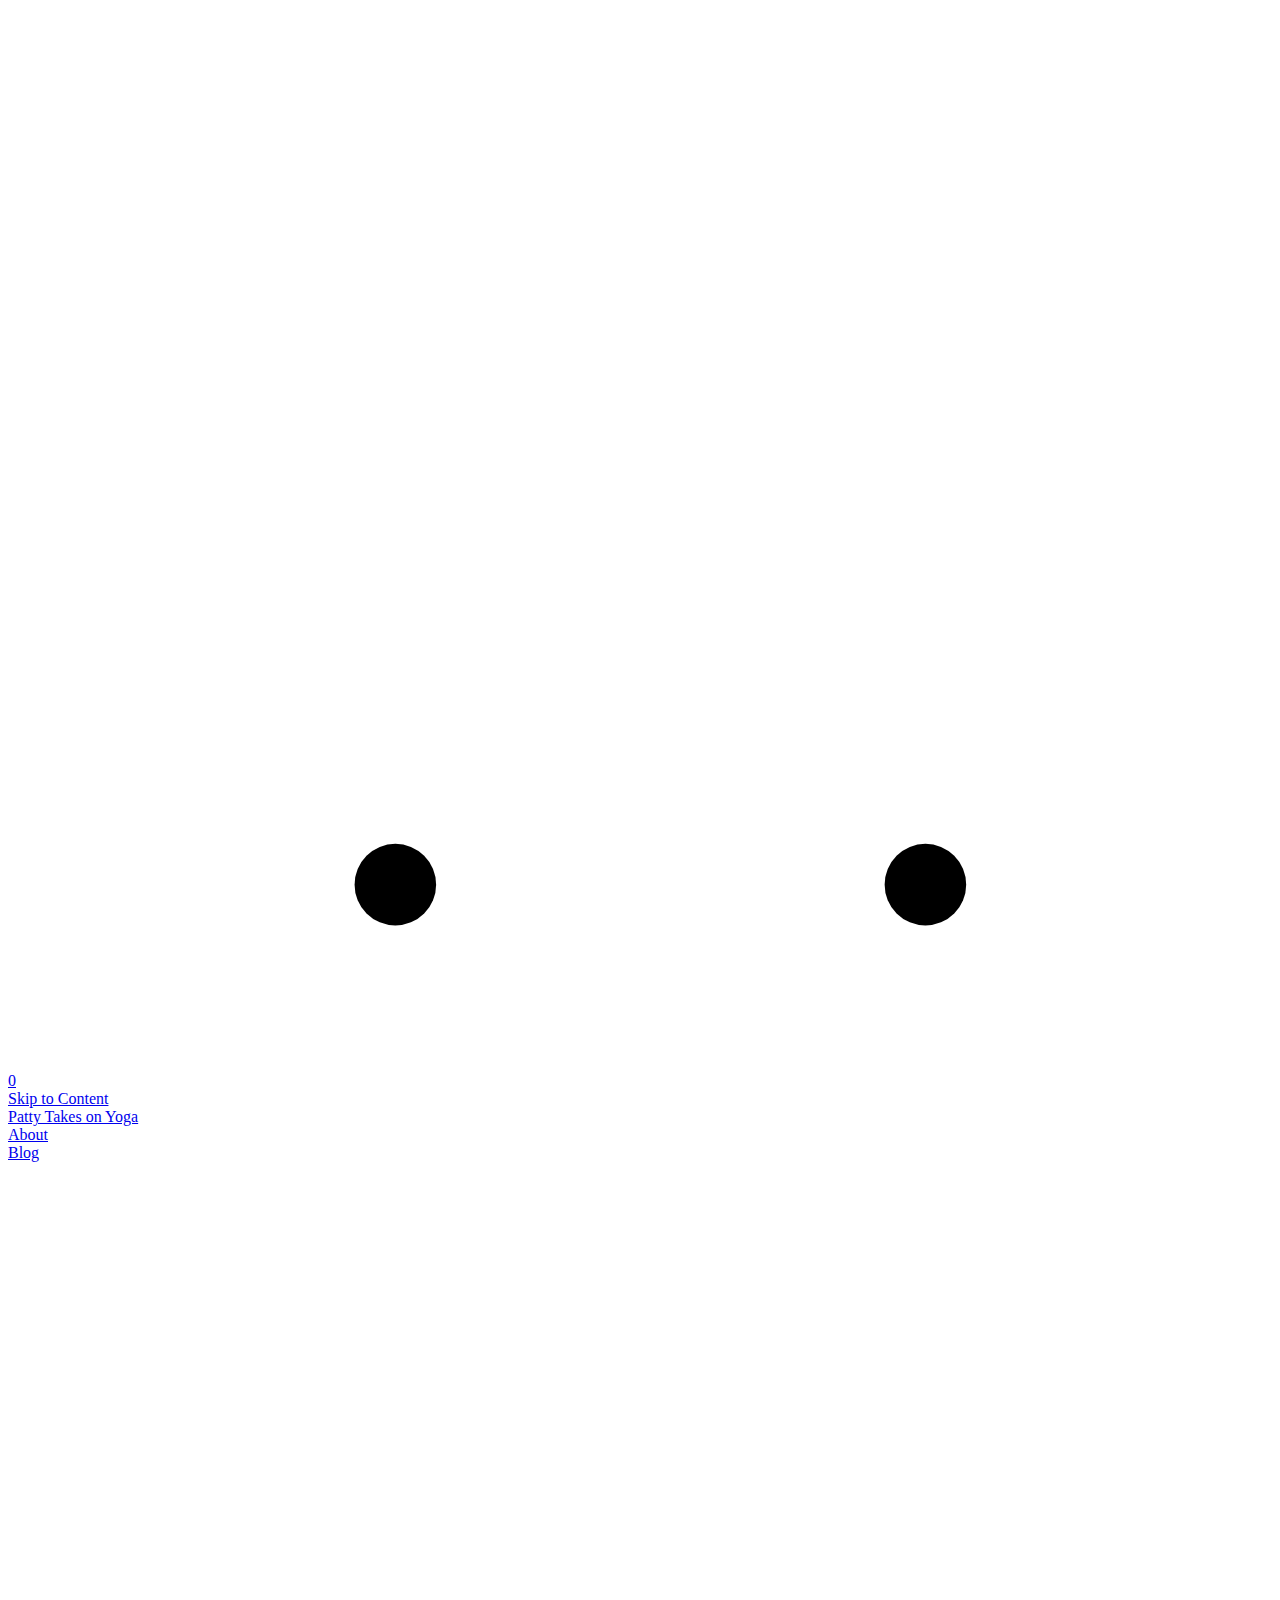
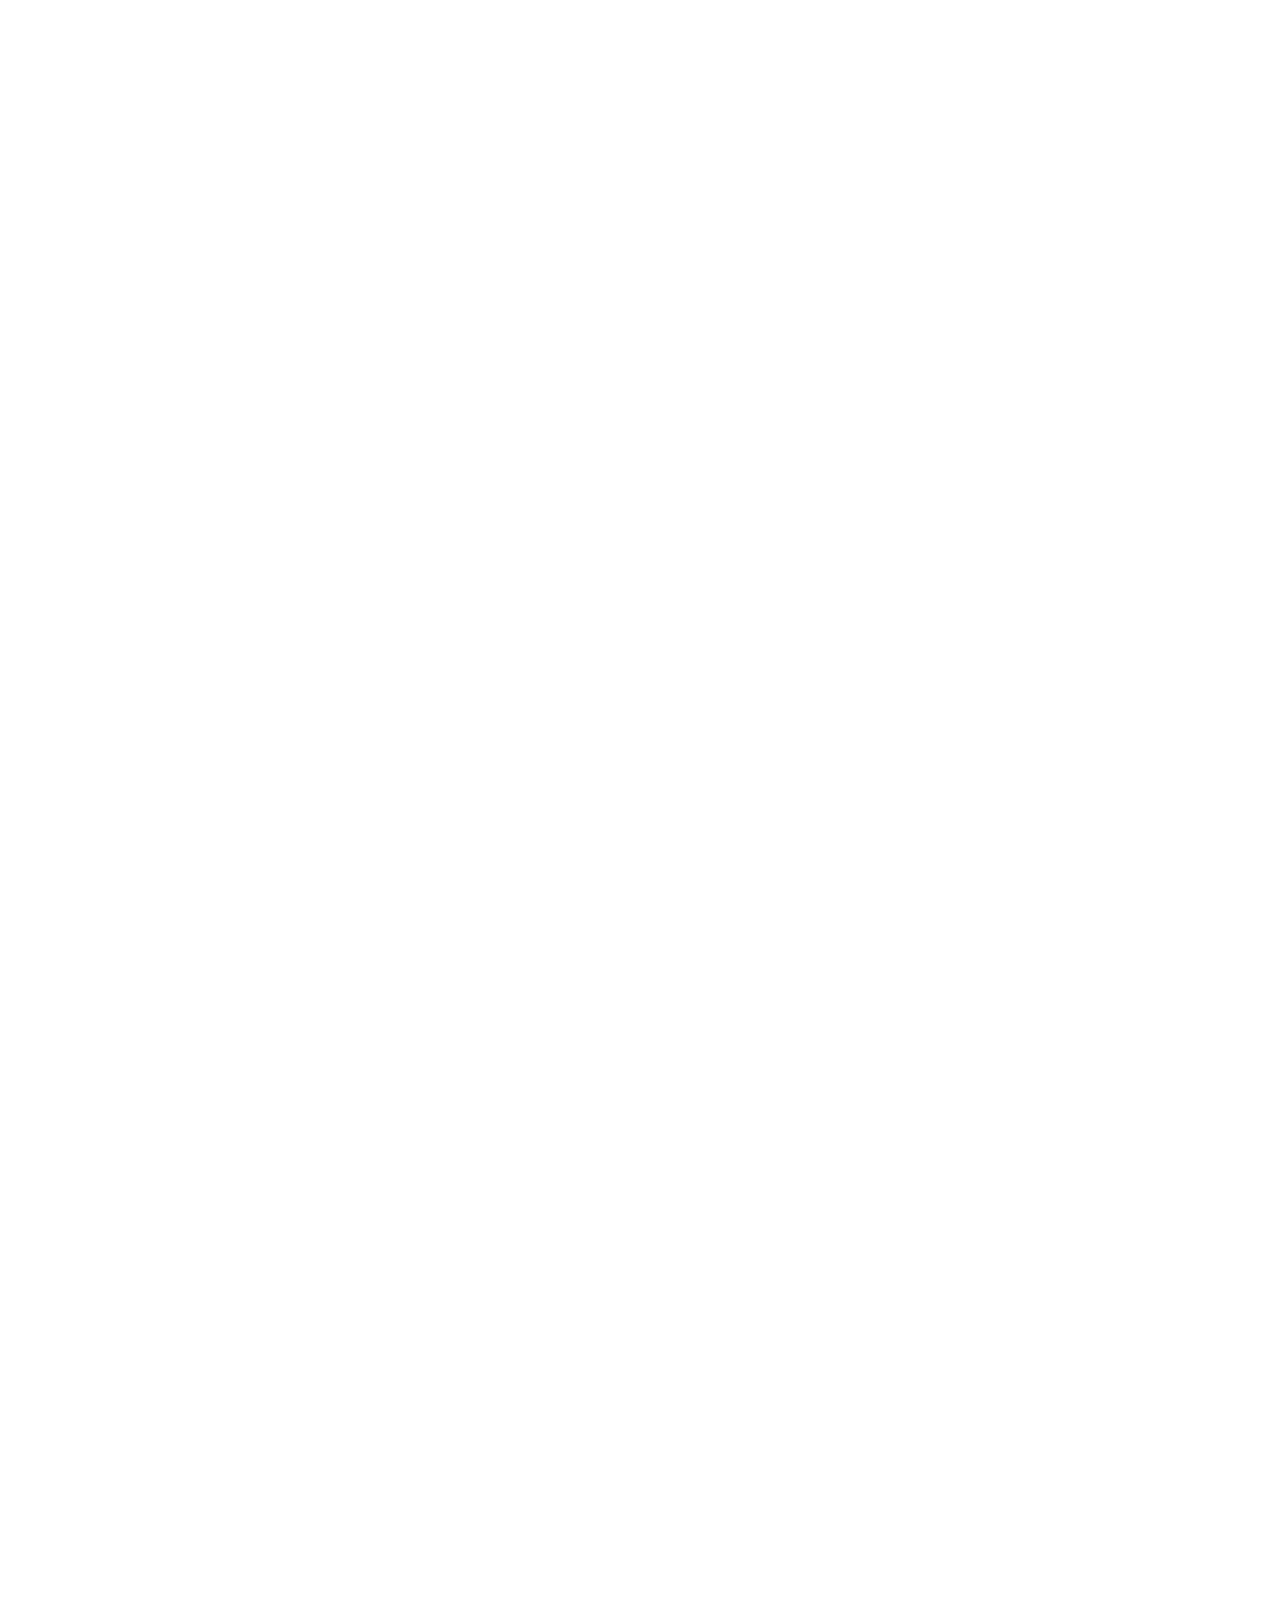
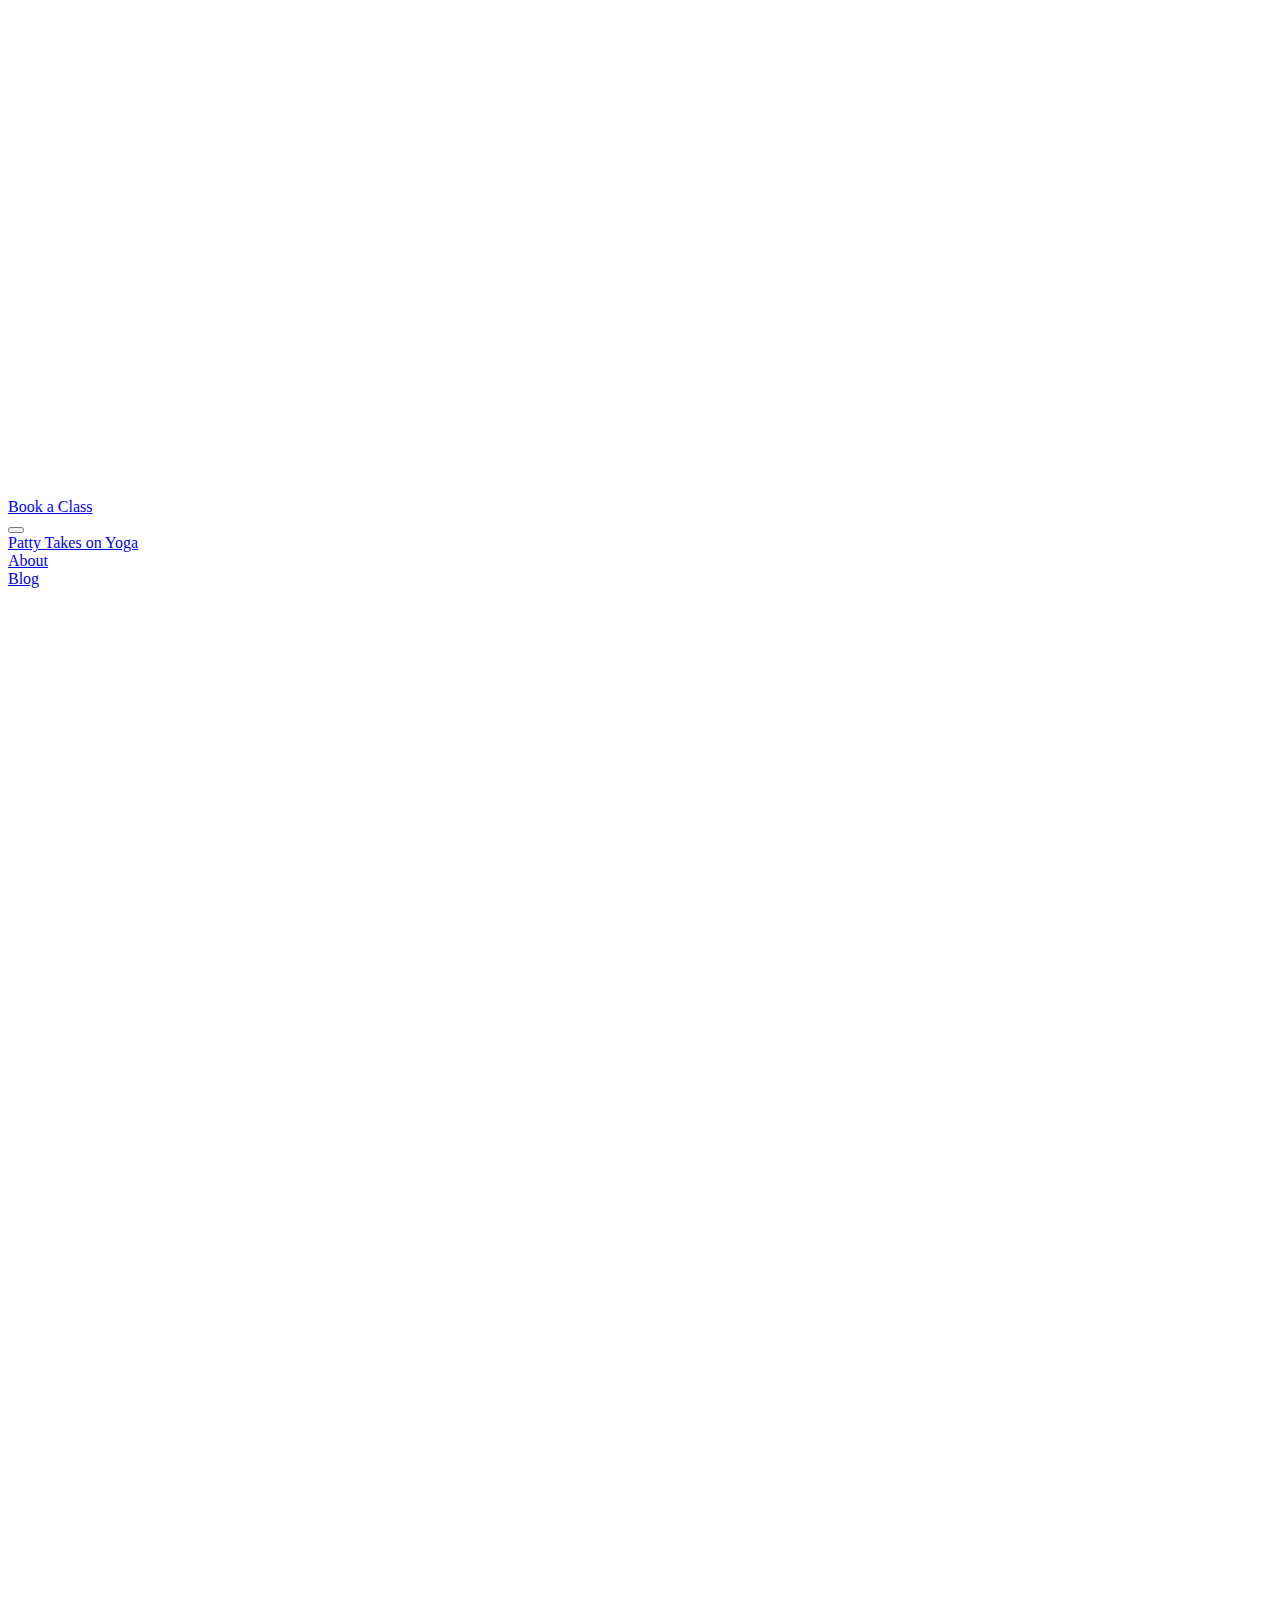
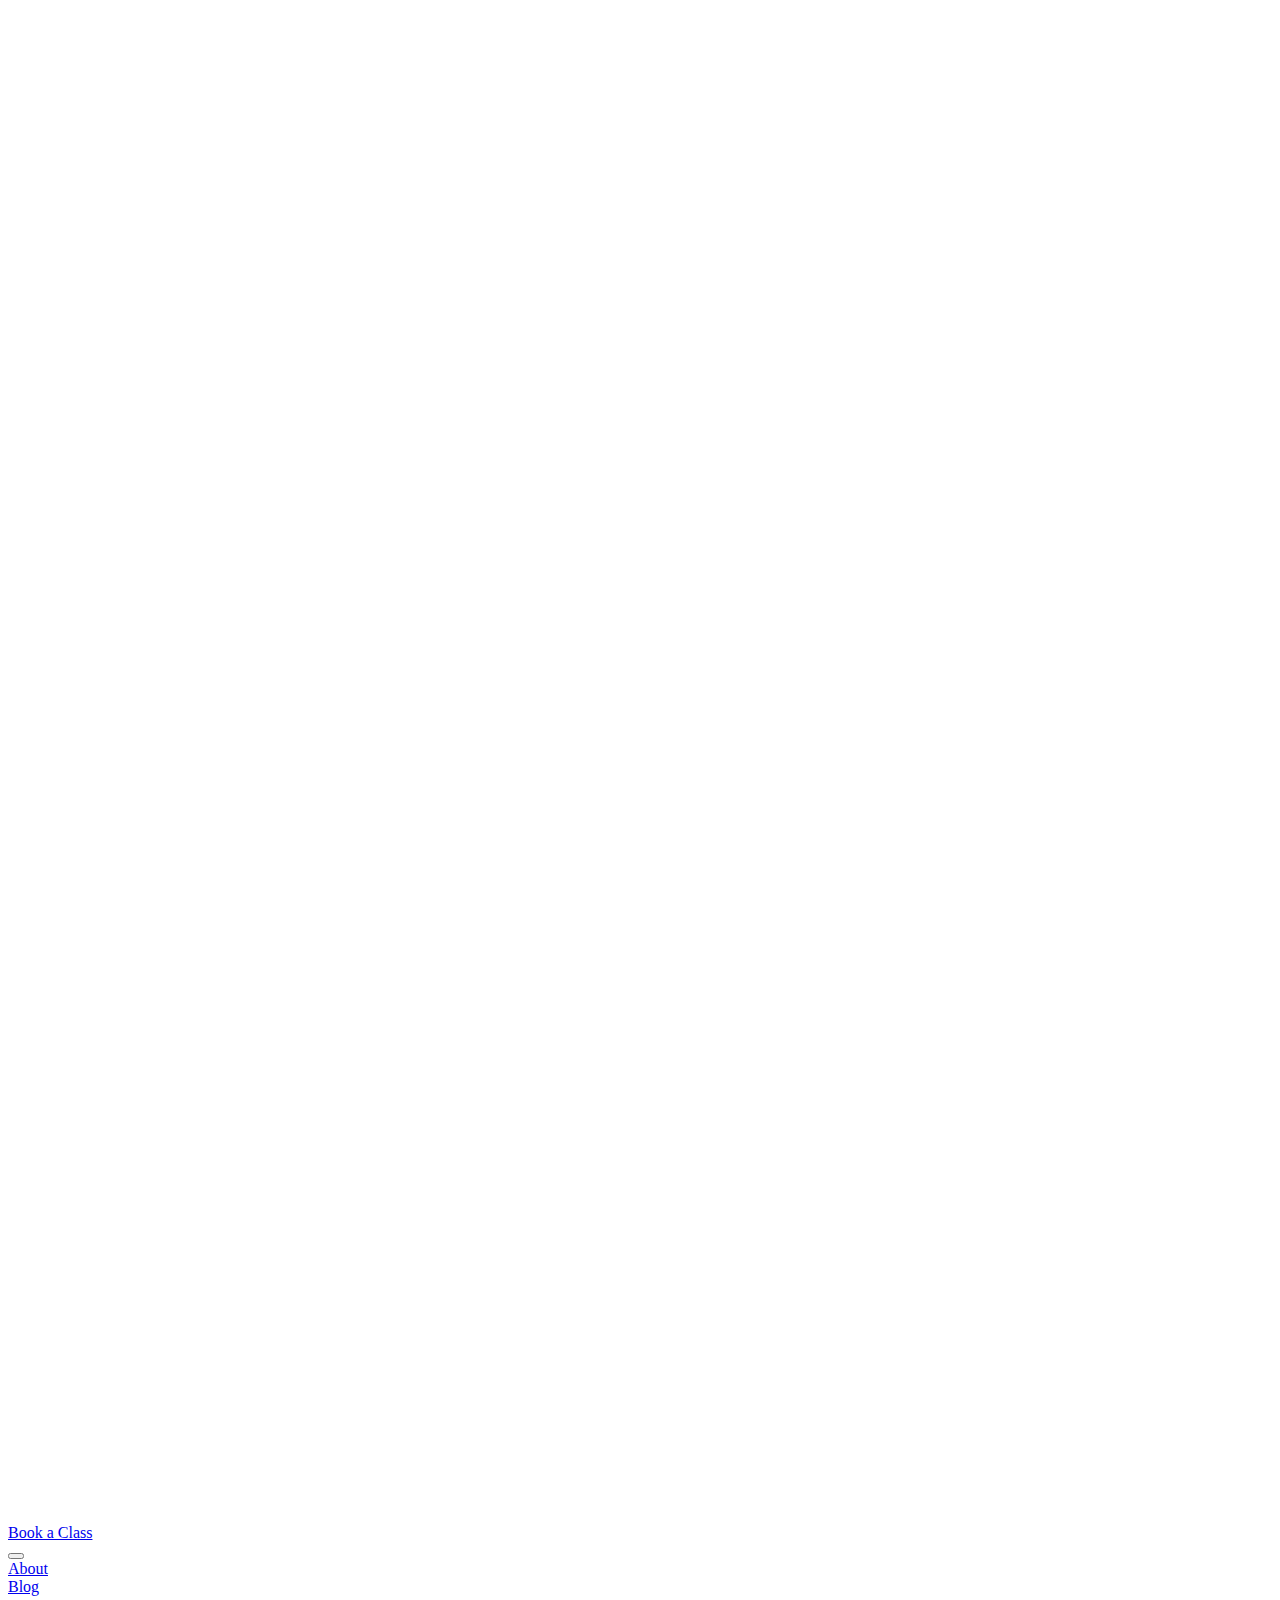
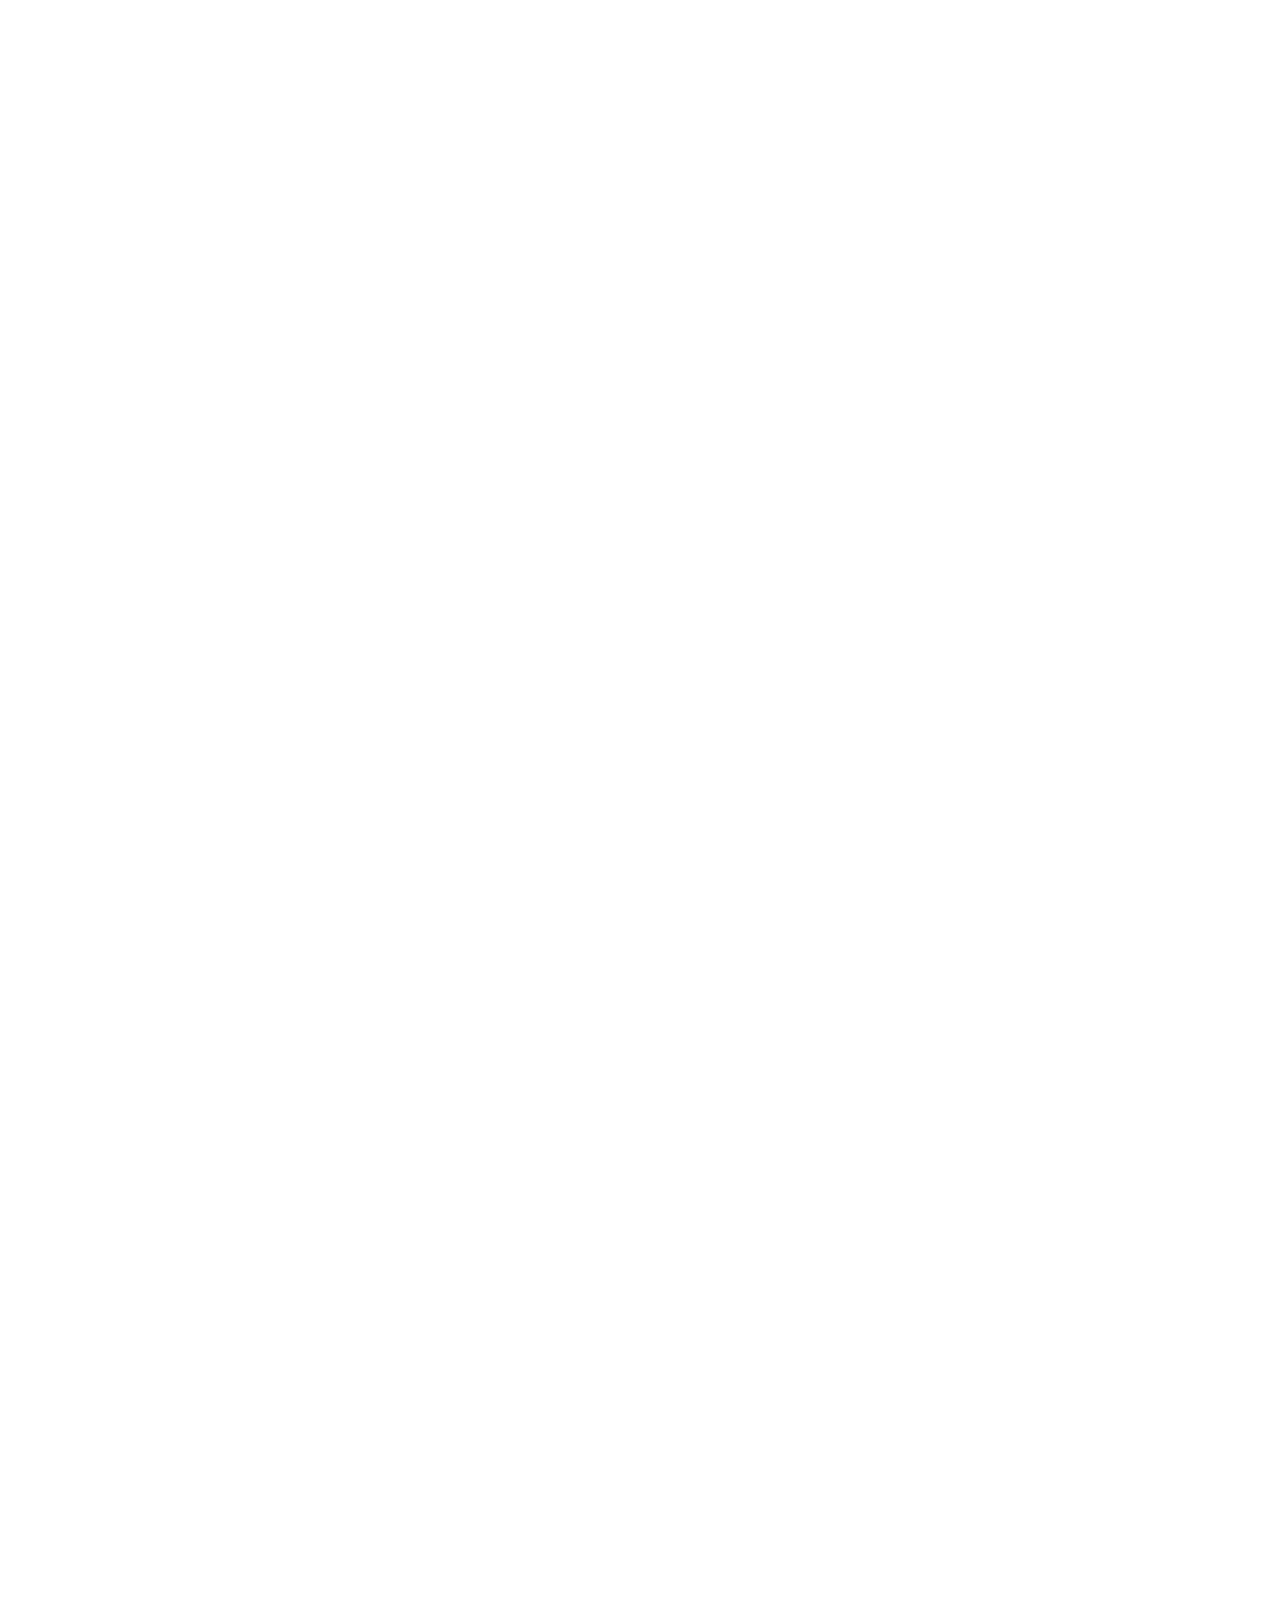
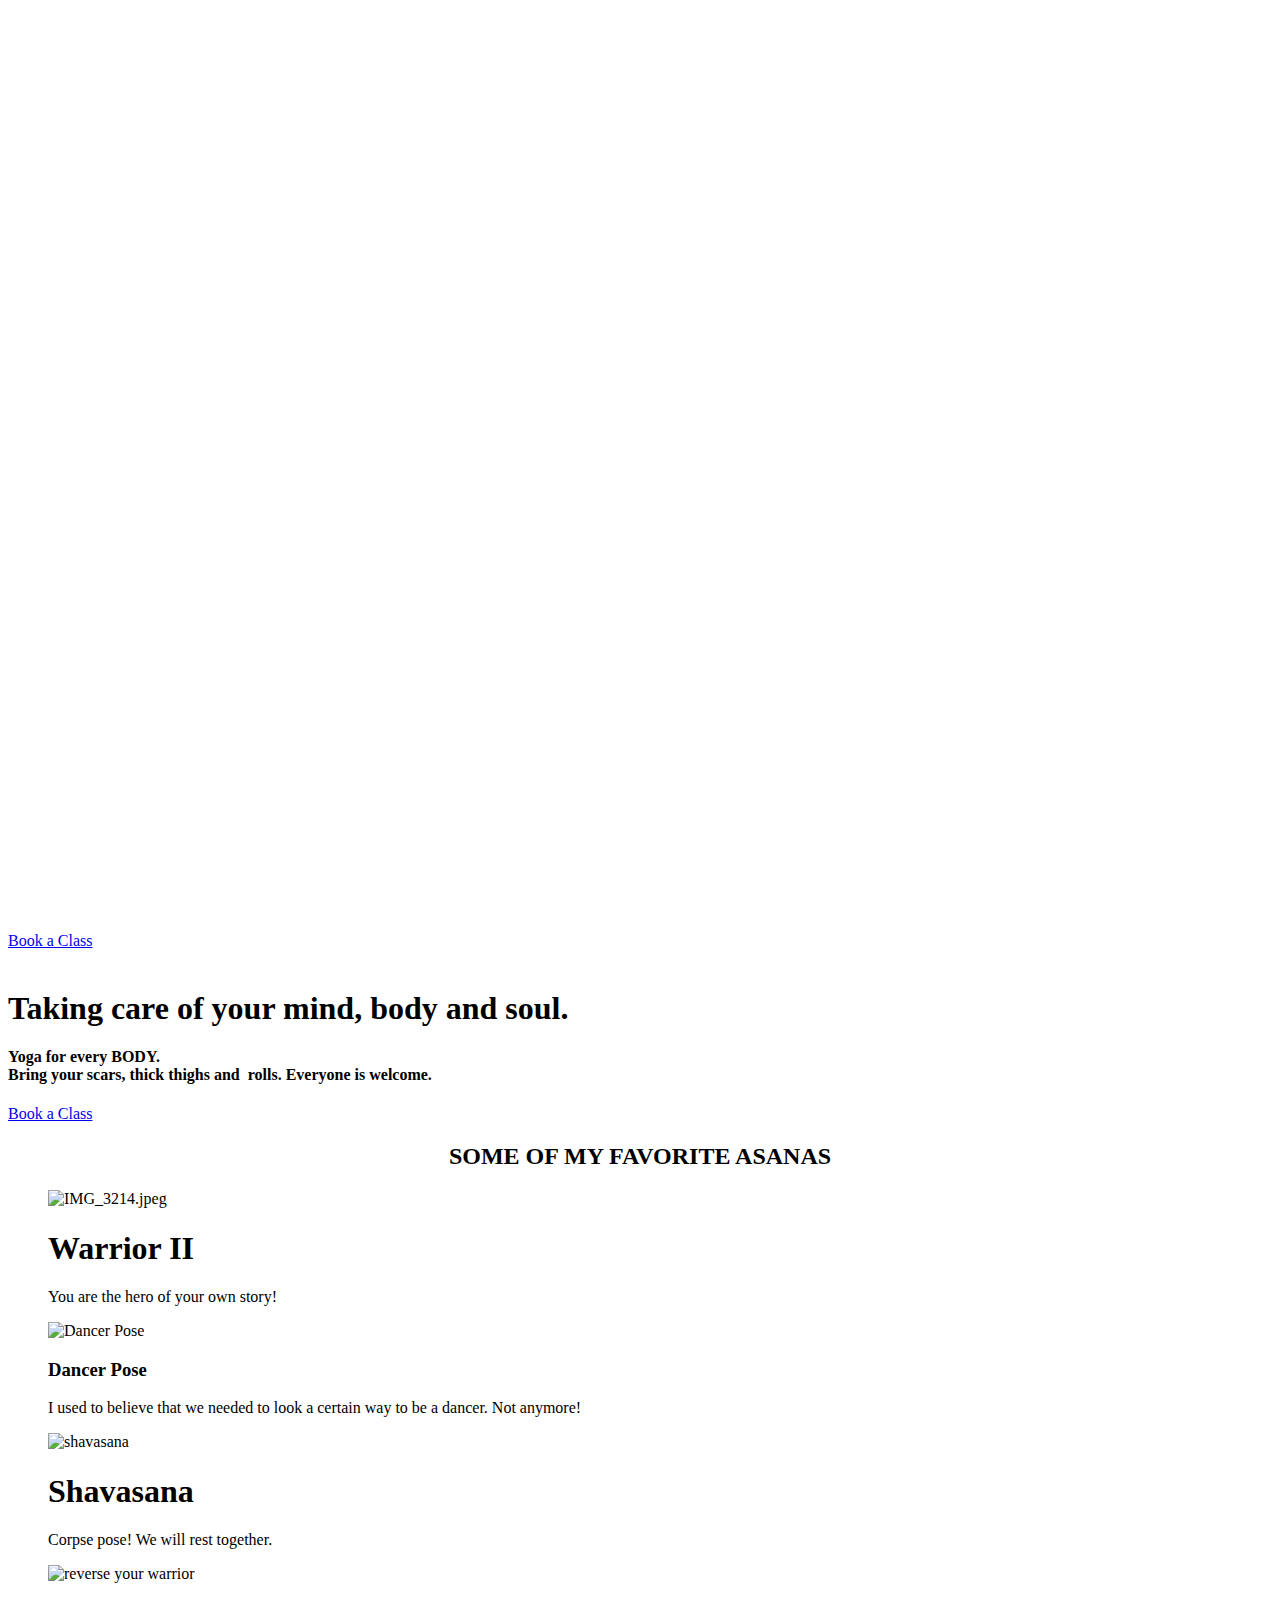
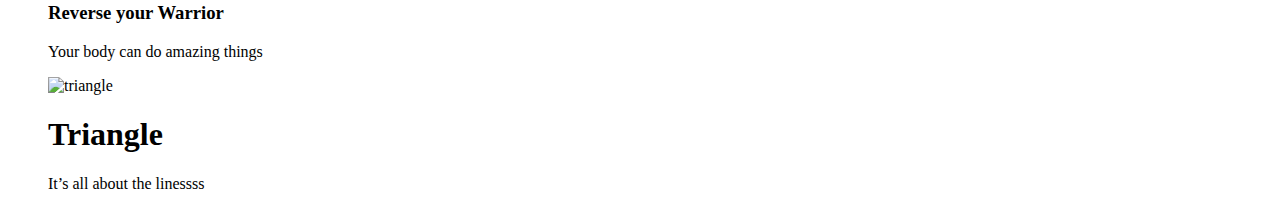
==== commit be7095b3: "Update index.html" ====
--- a/index.html
+++ b/index.html
@@ -1,30 +1,17 @@
-
 <!doctype html>
 <meta charset="utf-8" />
 <title>Patty Takes on Yoga</title>
 <head>
-
   </head>
-
   <body
     id="collection-5fbb2898e550fd43b6c130a0"
     data-controller="SiteLoader, Flags"
     class="
       tweak-products-width-full tweak-products-image-aspect-ratio-11-square tweak-products-text-alignment-left tweak-products-price-show tweak-products-nested-category-type-top tweak-products-category-title tweak-products-header-text-alignment-middle tweak-products-breadcrumbs tweak-blog-alternating-side-by-side-width-inset tweak-blog-alternating-side-by-side-image-aspect-ratio-32-standard tweak-blog-alternating-side-by-side-text-alignment-left tweak-blog-alternating-side-by-side-read-more-style-hide tweak-blog-alternating-side-by-side-image-text-alignment-middle tweak-blog-alternating-side-by-side-delimiter-bullet tweak-blog-alternating-side-by-side-meta-position-below-excerpt tweak-blog-alternating-side-by-side-primary-meta-categories tweak-blog-alternating-side-by-side-secondary-meta-date tweak-blog-alternating-side-by-side-excerpt-show  tweak-global-animations-complexity-level-detailed tweak-global-animations-animation-style-fade tweak-global-animations-animation-type-none tweak-global-animations-animation-curve-ease tweak-blog-masonry-width-full tweak-blog-masonry-text-alignment-left tweak-blog-masonry-primary-meta-categories tweak-blog-masonry-secondary-meta-date tweak-blog-masonry-meta-position-top tweak-blog-masonry-read-more-style-show tweak-blog-masonry-delimiter-space tweak-blog-masonry-image-placement-above tweak-blog-masonry-excerpt-show tweak-portfolio-grid-overlay-width-full tweak-portfolio-grid-overlay-height-large tweak-portfolio-grid-overlay-image-aspect-ratio-11-square tweak-portfolio-grid-overlay-text-placement-center tweak-portfolio-grid-overlay-show-text-after-hover image-block-poster-text-alignment-center image-block-card-content-position-center image-block-card-text-alignment-left image-block-overlap-content-position-center image-block-overlap-text-alignment-left image-block-collage-content-position-center image-block-collage-text-alignment-left image-block-stack-text-alignment-left tweak-portfolio-slides-cover-detail-placement-horizontal-left tweak-portfolio-slides-cover-detail-placement-vertical-middle tweak-portfolio-slides-cover-text-align-left tweak-portfolio-slides-cover-content-width-m tweak-portfolio-slides-cover-indicator-type-bar tweak-portfolio-slides-cover-view-link tweak-portfolio-slides-cover-animation-style-vertical-slide tweak-portfolio-slides-inset-detail-placement-middle-left tweak-portfolio-slides-inset-image-margin-m tweak-portfolio-slides-inset-content-width-m tweak-portfolio-slides-inset-indicator-type-bar tweak-portfolio-slides-inset-view-link tweak-portfolio-slides-inset-animation-style-vertical-slide tweak-portfolio-slides-split-position-split-left tweak-portfolio-slides-split-text-align-left tweak-portfolio-slides-split-detail-placement-horizontal-left tweak-portfolio-slides-split-detail-placement-vertical-middle tweak-portfolio-slides-split-image-align-right tweak-portfolio-slides-split-image-width-m tweak-portfolio-slides-split-content-width-m tweak-portfolio-slides-split-indicator-type-bar tweak-portfolio-slides-split-view-link tweak-portfolio-slides-split-animation-style-vertical-slide tweak-blog-single-column-width-full tweak-blog-single-column-text-alignment-center tweak-blog-single-column-image-placement-above tweak-blog-single-column-delimiter-bullet tweak-blog-single-column-read-more-style-show tweak-blog-single-column-primary-meta-categories tweak-blog-single-column-secondary-meta-date tweak-blog-single-column-meta-position-top tweak-blog-single-column-content-full-post tweak-product-basic-item-width-full tweak-product-basic-item-gallery-aspect-ratio-34-three-four-vertical tweak-product-basic-item-text-alignment-left tweak-product-basic-item-navigation-both tweak-product-basic-item-content-alignment-top tweak-product-basic-item-gallery-design-slideshow tweak-product-basic-item-gallery-placement-left tweak-product-basic-item-thumbnail-placement-side tweak-product-basic-item-click-action-none tweak-product-basic-item-hover-action-none tweak-product-basic-item-variant-picker-layout-dropdowns header-width-full tweak-transparent-header  tweak-fixed-header-style-scroll-back tweak-blog-item-width-custom tweak-blog-item-text-alignment-left tweak-blog-item-meta-position-above-title tweak-blog-item-show-categories tweak-blog-item-show-date   tweak-blog-item-delimiter-bullet primary-button-style-solid primary-button-shape-square tweak-blog-side-by-side-width-full tweak-blog-side-by-side-image-placement-left tweak-blog-side-by-side-image-aspect-ratio-11-square tweak-blog-side-by-side-primary-meta-categories tweak-blog-side-by-side-secondary-meta-date tweak-blog-side-by-side-meta-position-top tweak-blog-side-by-side-text-alignment-left tweak-blog-side-by-side-image-text-alignment-middle tweak-blog-side-by-side-read-more-style-show tweak-blog-side-by-side-delimiter-bullet tweak-blog-side-by-side-excerpt-show tweak-events-stacked-width-full tweak-events-stacked-height-large  tweak-events-stacked-show-thumbnails tweak-events-stacked-thumbnail-size-32-standard tweak-events-stacked-date-style-with-text tweak-events-stacked-show-time tweak-events-stacked-show-location  tweak-events-stacked-show-excerpt  tweak-blog-basic-grid-width-full tweak-blog-basic-grid-image-aspect-ratio-32-standard tweak-blog-basic-grid-text-alignment-left tweak-blog-basic-grid-delimiter-bullet tweak-blog-basic-grid-image-placement-above tweak-blog-basic-grid-read-more-style-show tweak-blog-basic-grid-primary-meta-categories tweak-blog-basic-grid-secondary-meta-date tweak-blog-basic-grid-excerpt-show tweak-portfolio-grid-basic-width-full tweak-portfolio-grid-basic-height-large tweak-portfolio-grid-basic-image-aspect-ratio-11-square tweak-portfolio-grid-basic-text-alignment-left tweak-portfolio-grid-basic-hover-effect-fade header-overlay-alignment-center tweak-portfolio-index-background-link-format-stacked tweak-portfolio-index-background-width-full tweak-portfolio-index-background-height-large  tweak-portfolio-index-background-vertical-alignment-middle tweak-portfolio-index-background-horizontal-alignment-center tweak-portfolio-index-background-animation-type-fade tweak-portfolio-index-background-animation-duration-medium tweak-portfolio-hover-follow-layout-inline  tweak-portfolio-hover-follow-delimiter-forward-slash tweak-portfolio-hover-follow-animation-type-fade tweak-portfolio-hover-follow-animation-duration-medium tweak-portfolio-hover-static-layout-stacked  tweak-portfolio-hover-static-delimiter-forward-slash tweak-portfolio-hover-static-animation-type-scale-up tweak-portfolio-hover-static-animation-duration-medium hide-opentable-icons opentable-style-dark tweak-product-quick-view-button-style-floating tweak-product-quick-view-button-position-bottom tweak-product-quick-view-lightbox-excerpt-display-truncate tweak-product-quick-view-lightbox-show-arrows tweak-product-quick-view-lightbox-show-close-button tweak-product-quick-view-lightbox-controls-weight-light native-currency-code-usd collection-type-page collection-layout-default collection-5fbb2898e550fd43b6c130a0 homepage mobile-style-available sqs-seven-one
-      
-        
-          
-            
-              
-            
-          
-        
-      
     "
     tabindex="-1"
   >
     <div id="siteWrapper" class="clearfix site-wrapper">
-      
         <div class="floating-cart hidden" data-controller="FloatingCart">
           <a href="/cart" class="icon icon--stroke icon--cart sqs-custom-cart">
             <span class="Cart-inner">
@@ -42,12 +29,9 @@
             </span>
           </a>
         </div>
-      
-
       <header
   id="header"
   class='
-    
     header theme-col--primary
   '
   data-controller="Header"
@@ -73,194 +57,83 @@
       }"
   data-section-id="header"
   data-header-theme=""
-  
     data-menu-overlay-theme=""
-  
-  
   data-first-focusable-element
   tabindex="-1"
 >
   <div class="sqs-announcement-bar-dropzone"></div>
   <div class="header-announcement-bar-wrapper"
   > 
-
     <a
       href="#page"
-      
       tabindex="1"
       class="header-skip-link"
     >
       Skip to Content
     </a>
-
     <div class='header-inner container--fluid
-      
-      
-        
-        
          header-mobile-layout-logo-left-nav-right
-        
-        
-        
-        
-        
-      
-      
        header-layout-nav-right
-      
-      
-      
-      
-      
-      
-      
-      
       '>
       <!-- Background -->
       <div class="header-background theme-bg--primary"></div>
-
       <div class="header-display-desktop" data-content-field="site-title">
-        
-
-        
-
-        
-
-        
-
-        
-        
-          
           <!-- Social -->
-          
-            
-          
-        
-          
           <!-- Title and nav wrapper -->
           <div class="header-title-nav-wrapper">
-            
-
-            
-
-            
-              
               <!-- Title -->
-              
                 <div
                   class="
                     header-title
-                    
                   "
                   data-animation-role="header-element"
                 >
-                  
                     <div class="header-title-text">
                       <a id="site-title" href="/" data-animation-role="header-element">Patty Takes on Yoga</a>
                     </div>
-                  
-                  
                 </div>
-              
-            
-              
               <!-- Nav -->
               <div class="header-nav">
                 <div class="header-nav-wrapper">
                   <nav class="header-nav-list">
-                    
-
-
-  
     <div class="header-nav-item header-nav-item--collection">
       <a href="/about" data-animation-role="header-element">
-        
         About
       </a>
     </div>
-  
-  
-  
-
-
-  
     <div class="header-nav-item header-nav-item--collection">
       <a href="/blog" data-animation-role="header-element">
-        
         Blog
       </a>
     </div>
-  
-  
-  
-
-
-
                   </nav>
                 </div>
               </div>
-            
-            
           </div>
-        
-          
           <!-- Actions -->
           <div class="header-actions header-actions--right">
-            
-            
-              
                 <div class="header-actions-action header-actions-action--social">
-                  
-                    
                       <a class="icon icon--fill" href="mailto:pattytakeosnyoga@gmail.com" target="_blank" aria-label="pattytakeosnyoga@gmail.com">
                         <svg viewBox="23 23 64 64">
                           <use xlink:href="#email-icon" width="110" height="110"></use>
                         </svg>
                       </a>
-                    
                       <a class="icon icon--fill" href="http://instagram.com/pattytakesonyoga" target="_blank" aria-label="Instagram">
                         <svg viewBox="23 23 64 64">
                           <use xlink:href="#instagram-unauth-icon" width="110" height="110"></use>
                         </svg>
                       </a>
-                    
-                  
                 </div>
-              
-            
-
-          
-          
-
-          
-          
-          
-
-            
-            
-            
               <div class="showOnMobile">
-                
-              </div>
-            
-
-            
+              </div>
             <div class="showOnDesktop">
-              
-            </div>
-
-            
+            </div>
               <div class="header-actions-action header-actions-action--cta" data-animation-role="header-element">
                 <a class="btn btn--border theme-btn--primary-inverse" href="/book-a-class">
                   Book a Class
                 </a>
               </div>
-            
-
-          
           </div>
-        
-          
           <!-- Burger -->
           <div class="header-burger
           " data-animation-role="header-element">
@@ -270,9 +143,6 @@
               <div class="burger-box">
                 <div class="burger-inner
                    header-menu-icon-doubleLineHamburger
-                  
-                  
-                  
                 ">
                   <div class="top-bun"></div>
                   <div class="patty"></div>
@@ -281,148 +151,64 @@
               </div>
             </button>
           </div>
-        
-        
-        
-        
-        
-        
-
       </div>
-      
         <div class="header-display-mobile" data-content-field="site-title">
-          
-            
           <!-- Social -->
-          
-            
-          
-        
-            
           <!-- Title and nav wrapper -->
           <div class="header-title-nav-wrapper">
-            
-
-            
-
-            
-              
               <!-- Title -->
-              
                 <div
                   class="
                     header-title
-                    
                   "
                   data-animation-role="header-element"
                 >
-                  
                     <div class="header-title-text">
                       <a id="site-title" href="/" data-animation-role="header-element">Patty Takes on Yoga</a>
                     </div>
-                  
-                  
                 </div>
-              
-            
-              
               <!-- Nav -->
               <div class="header-nav">
                 <div class="header-nav-wrapper">
                   <nav class="header-nav-list">
-                    
-
-
-  
     <div class="header-nav-item header-nav-item--collection">
       <a href="/about" data-animation-role="header-element">
-        
         About
       </a>
     </div>
-  
-  
-  
-
-
-  
     <div class="header-nav-item header-nav-item--collection">
       <a href="/blog" data-animation-role="header-element">
-        
         Blog
       </a>
     </div>
-  
-  
-  
-
-
-
                   </nav>
                 </div>
               </div>
-            
-            
           </div>
-        
-            
           <!-- Actions -->
           <div class="header-actions header-actions--right">
-            
-            
-              
                 <div class="header-actions-action header-actions-action--social">
-                  
-                    
                       <a class="icon icon--fill" href="mailto:pattytakeosnyoga@gmail.com" target="_blank" aria-label="pattytakeosnyoga@gmail.com">
                         <svg viewBox="23 23 64 64">
                           <use xlink:href="#email-icon" width="110" height="110"></use>
                         </svg>
                       </a>
-                    
                       <a class="icon icon--fill" href="http://instagram.com/pattytakesonyoga" target="_blank" aria-label="Instagram">
                         <svg viewBox="23 23 64 64">
                           <use xlink:href="#instagram-unauth-icon" width="110" height="110"></use>
                         </svg>
                       </a>
-                    
-                  
                 </div>
-              
-            
-
-          
-          
-
-          
-          
-          
-
-            
-            
-            
               <div class="showOnMobile">
-                
-              </div>
-            
-
-            
+              </div>
             <div class="showOnDesktop">
-              
-            </div>
-
-            
+            </div>
               <div class="header-actions-action header-actions-action--cta" data-animation-role="header-element">
                 <a class="btn btn--border theme-btn--primary-inverse" href="/book-a-class">
                   Book a Class
                 </a>
               </div>
-            
-
-          
           </div>
-        
-            
           <!-- Burger -->
           <div class="header-burger
           " data-animation-role="header-element">
@@ -432,9 +218,6 @@
               <div class="burger-box">
                 <div class="burger-inner
                    header-menu-icon-doubleLineHamburger
-                  
-                  
-                  
                 ">
                   <div class="top-bun"></div>
                   <div class="patty"></div>
@@ -443,25 +226,11 @@
               </div>
             </button>
           </div>
-        
-          
-          
-          
-          
-          
         </div>
-      
     </div>
   </div>
   <!-- (Mobile) Menu Navigation -->
   <div class="header-menu header-menu--folder-list
-    
-      
-    
-    
-    
-    
-    
     "
     data-current-styles="{
         &quot;layout&quot;: &quot;navRight&quot;,
@@ -492,24 +261,17 @@
         <div data-folder="root" class="header-menu-nav-folder">
           <!-- Menu Navigation -->
 <div class="header-menu-nav-folder-content">
-
   <div class="container header-menu-nav-item header-menu-nav-item--collection">
     <a href="/about">
-      
       About
     </a>
   </div>
-
   <div class="container header-menu-nav-item header-menu-nav-item--collection">
     <a href="/blog">
-      
       Blog
     </a>
   </div>
-
-
 </div>
-
           <div class="header-menu-actions">
             <div class="header-menu-actions-action header-menu-actions-action--social">
               <a class="icon icon--lg icon--fill" href="mailto:pattytakeosnyoga@gmail.com" target="_blank" aria-label="pattytakeosnyoga@gmail.com">
@@ -518,7 +280,6 @@
                 </svg>
               </a>
             </div>
-            
             <div class="header-menu-actions-action header-menu-actions-action--social">
               <a class="icon icon--lg icon--fill" href="http://instagram.com/pattytakesonyoga" target="_blank" aria-label="Instagram">
                 <svg viewBox="23 23 64 64">
@@ -527,42 +288,29 @@
               </a>
             </div>
             </div>
-          
           <div class="header-menu-cta">
             <a class="theme-btn--primary btn" href="/book-a-class">
             Book a Class
             </a>
           </div>
-          
         </div>
       </nav>
     </div>
   </div>
 </header>
-
-
       <main id="page" class="container" role="main">
-        
           <article class="sections" data-page-sections="5fbb2898e550fd43b6c1309f" id="sections">
-  
     <section
   class='page-section
-    
       layout-engine-section
-    
     background-width--full-bleed
-    
       section-height--large
-    
-    
       content-width--narrow
-    
     horizontal-alignment--left
     vertical-alignment--bottom
      has-background
     black'
   data-section-id="5fbb2898e550fd43b6c130a2"
-  
   data-controller="SectionWrapperController, MagicPaddingController"
   data-current-styles="{
         &quot;backgroundImage&quot;: {
@@ -633,58 +381,33 @@
         &quot;backgroundMode&quot;: &quot;image&quot;
       }"
   data-animation="none"
-  
 >
   <div class="section-background">
-  
-     
-      
-      
         <img alt="" data-src="https://static1.squarespace.com/static/5fbb26deba072f0728a161e2/t/5fbb2ad0957a3511df5858da/1606101728683/background.jpg" data-image="https://static1.squarespace.com/static/5fbb26deba072f0728a161e2/t/5fbb2ad0957a3511df5858da/1606101728683/background.jpg" data-image-dimensions="1400x980" data-image-focal-point="0.5,0.5" alt="background.jpg"  data-load="false" />
-      
       <div data-controller="SectionBackgroundOverlayController" data-image-overlay-opacity="0.15" class="section-background-overlay"></div>
-    
-  
   </div>
   <div
     class="content-wrapper"
     style='
-      
-        
-      
     '
   >
     <div
       class="content"
-      
     >
-      
-      
-      
       <div class="sqs-layout sqs-grid-12 columns-12" data-type="page-section" id="page-section-5fbb2898e550fd43b6c130a2"><div class="row sqs-row"><div class="col sqs-col-12 span-12"><div class="sqs-block html-block sqs-block-html" data-block-type="2" id="block-7fbd31d0c9349f4558ac"><div class="sqs-block-content"><h1 style="white-space:pre-wrap;">Taking care of your mind, body and soul.</h1><h4 style="white-space:pre-wrap;"><strong>Yoga for every BODY. <br></strong>Bring your scars, thick thighs and  rolls. Everyone is welcome. </h4><p class="sqsrte-large" style="white-space:pre-wrap;"><a href="/book-a-class">Book a Class</a></p></div></div></div></div></div>
     </div>
   </div>
 </section>
-
-  
     <section
   class='page-section
-    
       layout-engine-section
-    
     background-width--full-bleed
-    
       section-height--small
-    
-    
       content-width--wide
-    
     horizontal-alignment--center
     vertical-alignment--middle
-    
     '
   data-section-id="5fbb30183e9b65302dcfef8b"
-  
   data-controller="SectionWrapperController, MagicPaddingController"
   data-current-styles="{
         &quot;imageOverlayOpacity&quot;: 0.15,
@@ -704,41 +427,18 @@
         &quot;backgroundMode&quot;: &quot;image&quot;
       }"
   data-animation="none"
-  
 >
   <div class="section-background">
-  
-     
-  
   </div>
   <div
     class="content-wrapper"
     style='
-      
-        
-      
     '
   >
     <div
       class="content"
-      
     >
-      
-      
-      
       <div class="sqs-layout sqs-grid-12 columns-12" data-type="page-section" id="page-section-5fbb30183e9b65302dcfef8b"><div class="row sqs-row"><div class="col sqs-col-12 span-12"><div class="sqs-block html-block sqs-block-html" data-block-type="2" id="block-48159cffc12df48a188c"><div class="sqs-block-content"><h2 style="text-align:center;white-space:pre-wrap;">SOME OF MY FAVORITE ASANAS</h2></div></div><div class="sqs-block image-block sqs-block-image" data-block-type="5" id="block-971b7de2cba37e2fc34e"><div class="sqs-block-content">
-
-
-
-
-
-
-
-
-  
-
-    
-
       <figure
           class="
             sqs-block-image-figure
@@ -749,84 +449,34 @@
             individual-animation-none
             individual-text-animation-none
             image-position-left
-            
           "
           data-scrolled
           data-test="image-block-v2-outer-wrapper"
       >
-
         <div class="intrinsic">
-          
             <div
-          
-              
               class="
-                
                 image-inset
-                
                   content-fit
-                
               "
               data-animation-role="image"
               data-description=""
-              
-  
-
           >
             <noscript><img src="https://static1.squarespace.com/static/5fbb26deba072f0728a161e2/t/5fbb308960ed88028bef2141/1606103522494/IMG_3214.jpeg" alt="Warrior II - You are the hero of your own story!" /></noscript>
             <img data-src="https://static1.squarespace.com/static/5fbb26deba072f0728a161e2/t/5fbb308960ed88028bef2141/1606103522494/IMG_3214.jpeg" data-image="https://static1.squarespace.com/static/5fbb26deba072f0728a161e2/t/5fbb308960ed88028bef2141/1606103522494/IMG_3214.jpeg" data-image-dimensions="2500x1875" data-image-focal-point="0.5,0.5" alt="IMG_3214.jpeg"  />
             <div class="image-overlay"></div>
-          
-            </div>
-          
-
+            </div>
         </div>
-
-        
-          
           <figcaption class="image-card-wrapper" data-width-ratio>
             <div class="image-card sqs-dynamic-text-container">
-
-              
                 <div class="image-title-wrapper"><div class="image-title sqs-dynamic-text"
-                
-  
 ><h1 style="white-space:pre-wrap;">Warrior II</h1><p class="" data-rte-preserve-empty="true" style="white-space:pre-wrap;"></p></div></div>
-              
-
-              
                 <div class="image-subtitle-wrapper"><div class="image-subtitle sqs-dynamic-text"
-                
-  
 ><p class="" style="white-space:pre-wrap;">You are the hero of your own story!</p></div></div>
-              
-
-              
-
             </div>
           </figcaption>
-        
-
       </figure>
-
-    
-
-  
-
-
 </div></div><div class="sqs-block image-block sqs-block-image" data-block-type="5" id="block-094e9204e15a7a1d0db9"><div class="sqs-block-content">
-
-
-
-
-
-
-
-
-  
-
-    
-
       <figure
           class="
             sqs-block-image-figure
@@ -837,95 +487,50 @@
             individual-animation-none
             individual-text-animation-none
             image-position-right
-            
           "
           data-scrolled
           data-test="image-block-v2-outer-wrapper"
       >
-
         <div class="intrinsic">
-          
             <div
-          
-              
               class="
-                
                 image-inset
-                
                   content-fit
-                
               "
               data-animation-role="image"
               data-description=""
-              
   data-animation-override
-
           >
             <noscript><img src="https://static1.squarespace.com/static/5fbb26deba072f0728a161e2/t/5fbb30d105f44a5f709eff30/1606103390516/Dancer+Pose" alt="Dancer Pose - I used to believe that we needed to look a certain way to be a dancer. Not anymore!" /></noscript>
             <img data-src="https://static1.squarespace.com/static/5fbb26deba072f0728a161e2/t/5fbb30d105f44a5f709eff30/1606103390516/Dancer+Pose" data-image="https://static1.squarespace.com/static/5fbb26deba072f0728a161e2/t/5fbb30d105f44a5f709eff30/1606103390516/Dancer+Pose" data-image-dimensions="2500x3333" data-image-focal-point="0.5,0.5" alt="Dancer Pose"  />
             <div class="image-overlay"></div>
-          
-            </div>
-          
-
+            </div>
         </div>
-
-        
-          
           <figcaption class="image-card-wrapper" data-width-ratio>
             <div class="image-card sqs-dynamic-text-container">
-
-              
                 <div class="image-title-wrapper"><div class="image-title sqs-dynamic-text"
-                
   data-animation-override
 ><h3 style="white-space:pre-wrap;">Dancer Pose</h3></div></div>
-              
-
-              
                 <div class="image-subtitle-wrapper"><div class="image-subtitle sqs-dynamic-text"
-                
   data-animation-override
 ><p class="" style="white-space:pre-wrap;">I used to believe that we needed to look a certain way to be a dancer. Not anymore!</p></div></div>
-              
-
-              
-
             </div>
           </figcaption>
-        
-
       </figure>
-
-    
-
-  
-
-
 </div></div></div></div></div>
     </div>
   </div>
 </section>
-
-  
     <section
   class='page-section
-    
       layout-engine-section
-    
     background-width--full-bleed
-    
       section-height--small
-    
-    
       content-width--wide
-    
     horizontal-alignment--center
     vertical-alignment--middle
-    
     '
   data-section-id="5fbb31699876b8736ce4f022"
-  
   data-controller="SectionWrapperController, MagicPaddingController"
   data-current-styles="{
         &quot;imageOverlayOpacity&quot;: 0.15,
@@ -945,41 +550,18 @@
         &quot;backgroundMode&quot;: &quot;image&quot;
       }"
   data-animation="none"
-  
 >
   <div class="section-background">
-  
-     
-  
   </div>
   <div
     class="content-wrapper"
     style='
-      
-        
-      
     '
   >
     <div
       class="content"
-      
     >
-      
-      
-      
       <div class="sqs-layout sqs-grid-12 columns-12" data-type="page-section" id="page-section-5fbb31699876b8736ce4f022"><div class="row sqs-row"><div class="col sqs-col-12 span-12"><div class="sqs-block image-block sqs-block-image" data-block-type="5" id="block-8124bb7f1d3d73716f6a"><div class="sqs-block-content">
-
-
-
-
-
-
-
-
-  
-
-    
-
       <figure
           class="
             sqs-block-image-figure
@@ -990,84 +572,34 @@
             individual-animation-none
             individual-text-animation-none
             image-position-left
-            
           "
           data-scrolled
           data-test="image-block-v2-outer-wrapper"
       >
-
         <div class="intrinsic">
-          
             <div
-          
-              
               class="
-                
                 image-inset
-                
                   content-fit
-                
               "
               data-animation-role="image"
               data-description=""
-              
-  
-
           >
             <noscript><img src="https://static1.squarespace.com/static/5fbb26deba072f0728a161e2/t/5fbb31f9773f2a6929b8efee/1606103638982/shavasana" alt="Shavasana - Corpse pose! We will rest together." /></noscript>
             <img data-src="https://static1.squarespace.com/static/5fbb26deba072f0728a161e2/t/5fbb31f9773f2a6929b8efee/1606103638982/shavasana" data-image="https://static1.squarespace.com/static/5fbb26deba072f0728a161e2/t/5fbb31f9773f2a6929b8efee/1606103638982/shavasana" data-image-dimensions="2500x1875" data-image-focal-point="0.5,0.5" alt="shavasana"  />
             <div class="image-overlay"></div>
-          
-            </div>
-          
-
+            </div>
         </div>
-
-        
-          
           <figcaption class="image-card-wrapper" data-width-ratio>
             <div class="image-card sqs-dynamic-text-container">
-
-              
                 <div class="image-title-wrapper"><div class="image-title sqs-dynamic-text"
-                
-  
 ><h1 style="white-space:pre-wrap;">Shavasana</h1><p class="" data-rte-preserve-empty="true" style="white-space:pre-wrap;"></p></div></div>
-              
-
-              
                 <div class="image-subtitle-wrapper"><div class="image-subtitle sqs-dynamic-text"
-                
-  
 ><p class="" style="white-space:pre-wrap;">Corpse pose! We will rest together.</p></div></div>
-              
-
-              
-
             </div>
           </figcaption>
-        
-
       </figure>
-
-    
-
-  
-
-
 </div></div><div class="sqs-block image-block sqs-block-image" data-block-type="5" id="block-c0bbbafa0850a15e6011"><div class="sqs-block-content">
-
-
-
-
-
-
-
-
-  
-
-    
-
       <figure
           class="
             sqs-block-image-figure
@@ -1078,95 +610,50 @@
             individual-animation-none
             individual-text-animation-none
             image-position-right
-            
           "
           data-scrolled
           data-test="image-block-v2-outer-wrapper"
       >
-
         <div class="intrinsic">
-          
             <div
-          
-              
               class="
-                
                 image-inset
-                
                   content-fit
-                
               "
               data-animation-role="image"
               data-description=""
-              
   data-animation-override
-
           >
             <noscript><img src="https://static1.squarespace.com/static/5fbb26deba072f0728a161e2/t/5fbb3244158b28734beaafec/1606103638985/reverse+your+warrior" alt="Reverse your Warrior - Your body can do amazing things" /></noscript>
             <img data-src="https://static1.squarespace.com/static/5fbb26deba072f0728a161e2/t/5fbb3244158b28734beaafec/1606103638985/reverse+your+warrior" data-image="https://static1.squarespace.com/static/5fbb26deba072f0728a161e2/t/5fbb3244158b28734beaafec/1606103638985/reverse+your+warrior" data-image-dimensions="1200x1600" data-image-focal-point="0.5,0.5" alt="reverse your warrior"  />
             <div class="image-overlay"></div>
-          
-            </div>
-          
-
+            </div>
         </div>
-
-        
-          
           <figcaption class="image-card-wrapper" data-width-ratio>
             <div class="image-card sqs-dynamic-text-container">
-
-              
                 <div class="image-title-wrapper"><div class="image-title sqs-dynamic-text"
-                
   data-animation-override
 ><h3 style="white-space:pre-wrap;">Reverse your Warrior</h3></div></div>
-              
-
-              
                 <div class="image-subtitle-wrapper"><div class="image-subtitle sqs-dynamic-text"
-                
   data-animation-override
 ><p class="" style="white-space:pre-wrap;">Your body can do amazing things</p></div></div>
-              
-
-              
-
             </div>
           </figcaption>
-        
-
       </figure>
-
-    
-
-  
-
-
 </div></div></div></div></div>
     </div>
   </div>
 </section>
-
-  
     <section
   class='page-section
-    
       layout-engine-section
-    
     background-width--full-bleed
-    
       section-height--small
-    
-    
       content-width--wide
-    
     horizontal-alignment--center
     vertical-alignment--middle
-    
     '
   data-section-id="5fbb32560f82787f665d3cf6"
-  
   data-controller="SectionWrapperController, MagicPaddingController"
   data-current-styles="{
         &quot;imageOverlayOpacity&quot;: 0.15,
@@ -1186,41 +673,18 @@
         &quot;backgroundMode&quot;: &quot;image&quot;
       }"
   data-animation="none"
-  
 >
   <div class="section-background">
-  
-     
-  
   </div>
   <div
     class="content-wrapper"
     style='
-      
-        
-      
     '
   >
     <div
       class="content"
-      
     >
-      
-      
-      
       <div class="sqs-layout sqs-grid-12 columns-12" data-type="page-section" id="page-section-5fbb32560f82787f665d3cf6"><div class="row sqs-row"><div class="col sqs-col-12 span-12"><div class="sqs-block image-block sqs-block-image" data-block-type="5" id="block-994fca302851400d7ee6"><div class="sqs-block-content">
-
-
-
-
-
-
-
-
-  
-
-    
-
       <figure
           class="
             sqs-block-image-figure
@@ -1231,117 +695,42 @@
             individual-animation-none
             individual-text-animation-none
             image-position-left
-            
           "
           data-scrolled
           data-test="image-block-v2-outer-wrapper"
       >
-
         <div class="intrinsic">
-          
             <div
-          
-              
               class="
-                
                 image-inset
-                
                   content-fit
-                
               "
               data-animation-role="image"
               data-description=""
-              
-  
-
           >
             <noscript><img src="https://static1.squarespace.com/static/5fbb26deba072f0728a161e2/t/5fbb32855ec8a105979157d8/1606103693902/triangle" alt="Triangle - It’s all about the linessss" /></noscript>
             <img data-src="https://static1.squarespace.com/static/5fbb26deba072f0728a161e2/t/5fbb32855ec8a105979157d8/1606103693902/triangle" data-image="https://static1.squarespace.com/static/5fbb26deba072f0728a161e2/t/5fbb32855ec8a105979157d8/1606103693902/triangle" data-image-dimensions="1600x1200" data-image-focal-point="0.5,0.5" alt="triangle"  />
             <div class="image-overlay"></div>
-          
-            </div>
-          
-
+            </div>
         </div>
-
-        
-          
           <figcaption class="image-card-wrapper" data-width-ratio>
             <div class="image-card sqs-dynamic-text-container">
-
-              
                 <div class="image-title-wrapper"><div class="image-title sqs-dynamic-text"
-                
-  
 ><h1 style="white-space:pre-wrap;">Triangle</h1><p class="" data-rte-preserve-empty="true" style="white-space:pre-wrap;"></p></div></div>
-              
-
-              
                 <div class="image-subtitle-wrapper"><div class="image-subtitle sqs-dynamic-text"
-                
-  
 ><p class="" style="white-space:pre-wrap;">It’s all about the linessss</p></div></div>
-              
-
-              
-
             </div>
           </figcaption>
-        
-
       </figure>
-
+</div></div></div></div></div>
+    </div>
+  </div>
+</section>
+</article>
+      </main>
     
-
-  
-
-
-</div></div></div></div></div>
-    </div>
-  </div>
-</section>
-
-  
-</article>
-
-          
-          
-          
-        
-      </main>
-      <script type="text/javascript">
-        const firstSection = document.querySelector('.page-section');
-        const header = document.querySelector('.header');
-        const mobileOverlayNav = document.querySelector('.header-menu');
-        const sectionBackground = firstSection ? firstSection.querySelector('.section-background') : null;
-        const headerHeight = header ? header.getBoundingClientRect().height : 0;
-        const firstSectionHasBackground = firstSection ? firstSection.className.indexOf('has-background') >= 0 : false;
-        const isFirstSectionInset = firstSection ? firstSection.className.indexOf('background-width--inset') >= 0 : false;
-        const isLayoutEngineSection = firstSection ? firstSection.className.indexOf('layout-engine-section') >= 0 : false;
-
-        if (firstSection) {
-          firstSection.style.paddingTop = headerHeight + 'px';
-        }
-        if (sectionBackground && isLayoutEngineSection) {
-          if (isFirstSectionInset) {
-            sectionBackground.style.top = headerHeight + 'px';
-          } else {
-            sectionBackground.style.top = '';
-          }
-        }
-        //# sourceURL=headerPositioning.js
-      </script>
-
-      
         <footer class="sections" id="footer-sections" data-footer-sections>
-  
 </footer>
-      
-    </div>
-
-    <script defer="defer" src="https://static1.squarespace.com/static/ta/5c5a514d65019f01a2cb2be5/999/scripts/site-bundle.js" type="text/javascript"></script>
-    <script defer="defer" src="https://static1.squarespace.com/static/ta/5c5a514d65019f01a2cb2be5/999/scripts/site-common.js" type="text/javascript"></script>
-    <script type="text/javascript" data-sqs-type="imageloader-bootstrapper">(function() {if(window.ImageLoader) { window.ImageLoader.bootstrap({}, document); }})();</script><svg xmlns="http://www.w3.org/2000/svg" version="1.1" style="display:none" data-usage="social-icons-svg"><symbol id="email-icon" viewBox="0 0 64 64"><path d="M17,22v20h30V22H17z M41.1,25L32,32.1L22.9,25H41.1z M20,39V26.6l12,9.3l12-9.3V39H20z"/></symbol><symbol id="email-mask" viewBox="0 0 64 64"><path d="M41.1,25H22.9l9.1,7.1L41.1,25z M44,26.6l-12,9.3l-12-9.3V39h24V26.6z M0,0v64h64V0H0z M47,42H17V22h30V42z"/></symbol><symbol id="instagram-unauth-icon" viewBox="0 0 64 64"><path d="M46.91,25.816c-0.073-1.597-0.326-2.687-0.697-3.641c-0.383-0.986-0.896-1.823-1.73-2.657c-0.834-0.834-1.67-1.347-2.657-1.73c-0.954-0.371-2.045-0.624-3.641-0.697C36.585,17.017,36.074,17,32,17s-4.585,0.017-6.184,0.09c-1.597,0.073-2.687,0.326-3.641,0.697c-0.986,0.383-1.823,0.896-2.657,1.73c-0.834,0.834-1.347,1.67-1.73,2.657c-0.371,0.954-0.624,2.045-0.697,3.641C17.017,27.415,17,27.926,17,32c0,4.074,0.017,4.585,0.09,6.184c0.073,1.597,0.326,2.687,0.697,3.641c0.383,0.986,0.896,1.823,1.73,2.657c0.834,0.834,1.67,1.347,2.657,1.73c0.954,0.371,2.045,0.624,3.641,0.697C27.415,46.983,27.926,47,32,47s4.585-0.017,6.184-0.09c1.597-0.073,2.687-0.326,3.641-0.697c0.986-0.383,1.823-0.896,2.657-1.73c0.834-0.834,1.347-1.67,1.73-2.657c0.371-0.954,0.624-2.045,0.697-3.641C46.983,36.585,47,36.074,47,32S46.983,27.415,46.91,25.816z M44.21,38.061c-0.067,1.462-0.311,2.257-0.516,2.785c-0.272,0.7-0.597,1.2-1.122,1.725c-0.525,0.525-1.025,0.85-1.725,1.122c-0.529,0.205-1.323,0.45-2.785,0.516c-1.581,0.072-2.056,0.087-6.061,0.087s-4.48-0.015-6.061-0.087c-1.462-0.067-2.257-0.311-2.785-0.516c-0.7-0.272-1.2-0.597-1.725-1.122c-0.525-0.525-0.85-1.025-1.122-1.725c-0.205-0.529-0.45-1.323-0.516-2.785c-0.072-1.582-0.087-2.056-0.087-6.061s0.015-4.48,0.087-6.061c0.067-1.462,0.311-2.257,0.516-2.785c0.272-0.7,0.597-1.2,1.122-1.725c0.525-0.525,1.025-0.85,1.725-1.122c0.529-0.205,1.323-0.45,2.785-0.516c1.582-0.072,2.056-0.087,6.061-0.087s4.48,0.015,6.061,0.087c1.462,0.067,2.257,0.311,2.785,0.516c0.7,0.272,1.2,0.597,1.725,1.122c0.525,0.525,0.85,1.025,1.122,1.725c0.205,0.529,0.45,1.323,0.516,2.785c0.072,1.582,0.087,2.056,0.087,6.061S44.282,36.48,44.21,38.061z M32,24.297c-4.254,0-7.703,3.449-7.703,7.703c0,4.254,3.449,7.703,7.703,7.703c4.254,0,7.703-3.449,7.703-7.703C39.703,27.746,36.254,24.297,32,24.297z M32,37c-2.761,0-5-2.239-5-5c0-2.761,2.239-5,5-5s5,2.239,5,5C37,34.761,34.761,37,32,37z M40.007,22.193c-0.994,0-1.8,0.806-1.8,1.8c0,0.994,0.806,1.8,1.8,1.8c0.994,0,1.8-0.806,1.8-1.8C41.807,22.999,41.001,22.193,40.007,22.193z"/></symbol><symbol id="instagram-unauth-mask" viewBox="0 0 64 64"><path d="M43.693,23.153c-0.272-0.7-0.597-1.2-1.122-1.725c-0.525-0.525-1.025-0.85-1.725-1.122c-0.529-0.205-1.323-0.45-2.785-0.517c-1.582-0.072-2.056-0.087-6.061-0.087s-4.48,0.015-6.061,0.087c-1.462,0.067-2.257,0.311-2.785,0.517c-0.7,0.272-1.2,0.597-1.725,1.122c-0.525,0.525-0.85,1.025-1.122,1.725c-0.205,0.529-0.45,1.323-0.516,2.785c-0.072,1.582-0.087,2.056-0.087,6.061s0.015,4.48,0.087,6.061c0.067,1.462,0.311,2.257,0.516,2.785c0.272,0.7,0.597,1.2,1.122,1.725s1.025,0.85,1.725,1.122c0.529,0.205,1.323,0.45,2.785,0.516c1.581,0.072,2.056,0.087,6.061,0.087s4.48-0.015,6.061-0.087c1.462-0.067,2.257-0.311,2.785-0.516c0.7-0.272,1.2-0.597,1.725-1.122s0.85-1.025,1.122-1.725c0.205-0.529,0.45-1.323,0.516-2.785c0.072-1.582,0.087-2.056,0.087-6.061s-0.015-4.48-0.087-6.061C44.143,24.476,43.899,23.682,43.693,23.153z M32,39.703c-4.254,0-7.703-3.449-7.703-7.703s3.449-7.703,7.703-7.703s7.703,3.449,7.703,7.703S36.254,39.703,32,39.703z M40.007,25.793c-0.994,0-1.8-0.806-1.8-1.8c0-0.994,0.806-1.8,1.8-1.8c0.994,0,1.8,0.806,1.8,1.8C41.807,24.987,41.001,25.793,40.007,25.793z M0,0v64h64V0H0z M46.91,38.184c-0.073,1.597-0.326,2.687-0.697,3.641c-0.383,0.986-0.896,1.823-1.73,2.657c-0.834,0.834-1.67,1.347-2.657,1.73c-0.954,0.371-2.044,0.624-3.641,0.697C36.585,46.983,36.074,47,32,47s-4.585-0.017-6.184-0.09c-1.597-0.073-2.687-0.326-3.641-0.697c-0.986-0.383-1.823-0.896-2.657-1.73c-0.834-0.834-1.347-1.67-1.73-2.657c-0.371-0.954-0.624-2.044-0.697-3.641C17.017,36.585,17,36.074,17,32c0-4.074,0.017-4.585,0.09-6.185c0.073-1.597,0.326-2.687,0.697-3.641c0.383-0.986,0.896-1.823,1.73-2.657c0.834-0.834,1.67-1.347,2.657-1.73c0.954-0.371,2.045-0.624,3.641-0.697C27.415,17.017,27.926,17,32,17s4.585,0.017,6.184,0.09c1.597,0.073,2.687,0.326,3.641,0.697c0.986,0.383,1.823,0.896,2.657,1.73c0.834,0.834,1.347,1.67,1.73,2.657c0.371,0.954,0.624,2.044,0.697,3.641C46.983,27.415,47,27.926,47,32C47,36.074,46.983,36.585,46.91,38.184z M32,27c-2.761,0-5,2.239-5,5s2.239,5,5,5s5-2.239,5-5S34.761,27,32,27z"/></symbol></svg>
-
-  </body>
+    </div>
+   </body>
 </html>
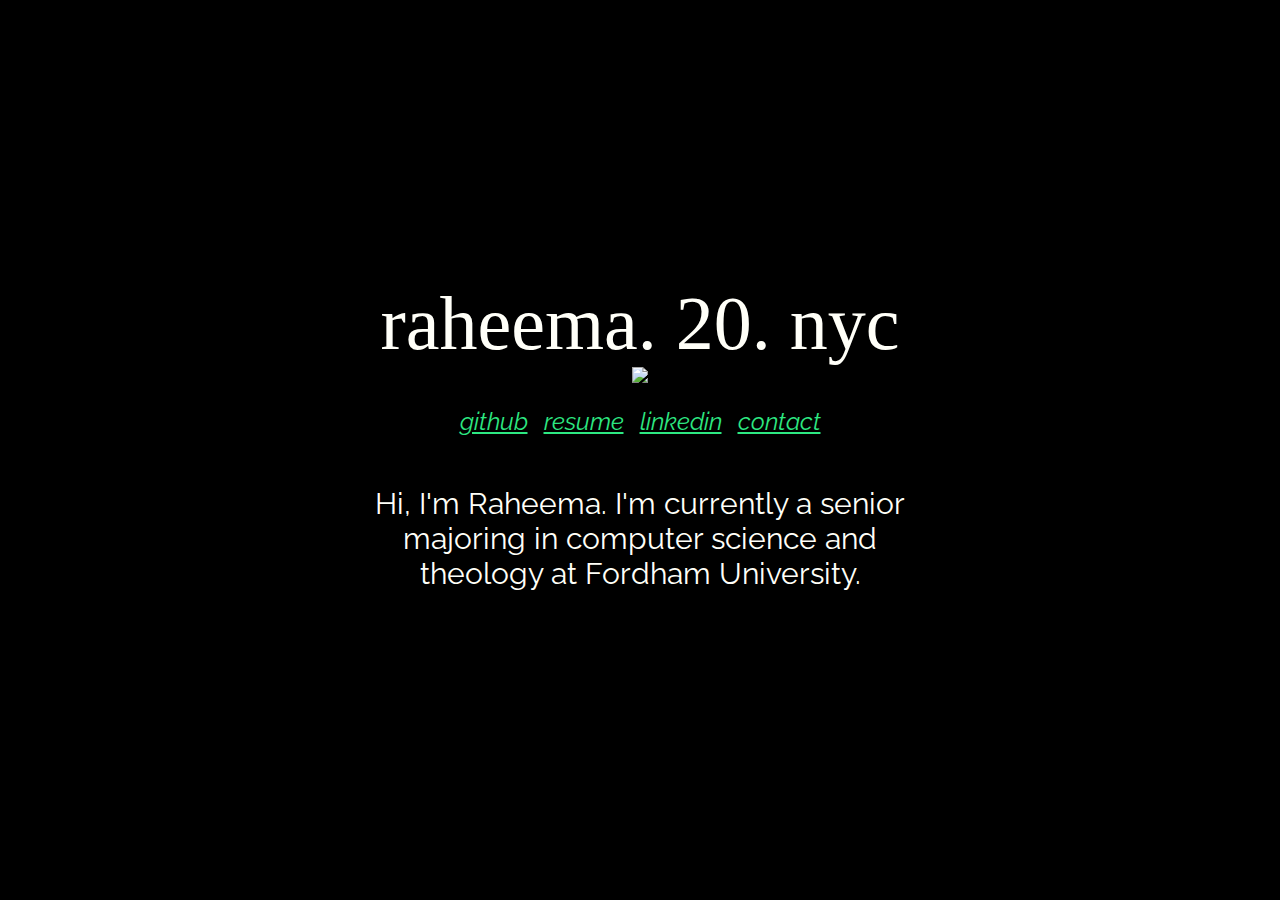
==== commit 244dbfc6: "Update index.html" ====
--- a/index.html
+++ b/index.html
@@ -1,736 +1,27 @@
-<!doctype html>
-<meta charset="utf-8" />
-<title>Patty Takes on Yoga</title>
+<!DOCTYPE html>
+<html>
 <head>
-  </head>
-  <body
-    id="collection-5fbb2898e550fd43b6c130a0"
-    data-controller="SiteLoader, Flags"
-    class="
-      tweak-products-width-full tweak-products-image-aspect-ratio-11-square tweak-products-text-alignment-left tweak-products-price-show tweak-products-nested-category-type-top tweak-products-category-title tweak-products-header-text-alignment-middle tweak-products-breadcrumbs tweak-blog-alternating-side-by-side-width-inset tweak-blog-alternating-side-by-side-image-aspect-ratio-32-standard tweak-blog-alternating-side-by-side-text-alignment-left tweak-blog-alternating-side-by-side-read-more-style-hide tweak-blog-alternating-side-by-side-image-text-alignment-middle tweak-blog-alternating-side-by-side-delimiter-bullet tweak-blog-alternating-side-by-side-meta-position-below-excerpt tweak-blog-alternating-side-by-side-primary-meta-categories tweak-blog-alternating-side-by-side-secondary-meta-date tweak-blog-alternating-side-by-side-excerpt-show  tweak-global-animations-complexity-level-detailed tweak-global-animations-animation-style-fade tweak-global-animations-animation-type-none tweak-global-animations-animation-curve-ease tweak-blog-masonry-width-full tweak-blog-masonry-text-alignment-left tweak-blog-masonry-primary-meta-categories tweak-blog-masonry-secondary-meta-date tweak-blog-masonry-meta-position-top tweak-blog-masonry-read-more-style-show tweak-blog-masonry-delimiter-space tweak-blog-masonry-image-placement-above tweak-blog-masonry-excerpt-show tweak-portfolio-grid-overlay-width-full tweak-portfolio-grid-overlay-height-large tweak-portfolio-grid-overlay-image-aspect-ratio-11-square tweak-portfolio-grid-overlay-text-placement-center tweak-portfolio-grid-overlay-show-text-after-hover image-block-poster-text-alignment-center image-block-card-content-position-center image-block-card-text-alignment-left image-block-overlap-content-position-center image-block-overlap-text-alignment-left image-block-collage-content-position-center image-block-collage-text-alignment-left image-block-stack-text-alignment-left tweak-portfolio-slides-cover-detail-placement-horizontal-left tweak-portfolio-slides-cover-detail-placement-vertical-middle tweak-portfolio-slides-cover-text-align-left tweak-portfolio-slides-cover-content-width-m tweak-portfolio-slides-cover-indicator-type-bar tweak-portfolio-slides-cover-view-link tweak-portfolio-slides-cover-animation-style-vertical-slide tweak-portfolio-slides-inset-detail-placement-middle-left tweak-portfolio-slides-inset-image-margin-m tweak-portfolio-slides-inset-content-width-m tweak-portfolio-slides-inset-indicator-type-bar tweak-portfolio-slides-inset-view-link tweak-portfolio-slides-inset-animation-style-vertical-slide tweak-portfolio-slides-split-position-split-left tweak-portfolio-slides-split-text-align-left tweak-portfolio-slides-split-detail-placement-horizontal-left tweak-portfolio-slides-split-detail-placement-vertical-middle tweak-portfolio-slides-split-image-align-right tweak-portfolio-slides-split-image-width-m tweak-portfolio-slides-split-content-width-m tweak-portfolio-slides-split-indicator-type-bar tweak-portfolio-slides-split-view-link tweak-portfolio-slides-split-animation-style-vertical-slide tweak-blog-single-column-width-full tweak-blog-single-column-text-alignment-center tweak-blog-single-column-image-placement-above tweak-blog-single-column-delimiter-bullet tweak-blog-single-column-read-more-style-show tweak-blog-single-column-primary-meta-categories tweak-blog-single-column-secondary-meta-date tweak-blog-single-column-meta-position-top tweak-blog-single-column-content-full-post tweak-product-basic-item-width-full tweak-product-basic-item-gallery-aspect-ratio-34-three-four-vertical tweak-product-basic-item-text-alignment-left tweak-product-basic-item-navigation-both tweak-product-basic-item-content-alignment-top tweak-product-basic-item-gallery-design-slideshow tweak-product-basic-item-gallery-placement-left tweak-product-basic-item-thumbnail-placement-side tweak-product-basic-item-click-action-none tweak-product-basic-item-hover-action-none tweak-product-basic-item-variant-picker-layout-dropdowns header-width-full tweak-transparent-header  tweak-fixed-header-style-scroll-back tweak-blog-item-width-custom tweak-blog-item-text-alignment-left tweak-blog-item-meta-position-above-title tweak-blog-item-show-categories tweak-blog-item-show-date   tweak-blog-item-delimiter-bullet primary-button-style-solid primary-button-shape-square tweak-blog-side-by-side-width-full tweak-blog-side-by-side-image-placement-left tweak-blog-side-by-side-image-aspect-ratio-11-square tweak-blog-side-by-side-primary-meta-categories tweak-blog-side-by-side-secondary-meta-date tweak-blog-side-by-side-meta-position-top tweak-blog-side-by-side-text-alignment-left tweak-blog-side-by-side-image-text-alignment-middle tweak-blog-side-by-side-read-more-style-show tweak-blog-side-by-side-delimiter-bullet tweak-blog-side-by-side-excerpt-show tweak-events-stacked-width-full tweak-events-stacked-height-large  tweak-events-stacked-show-thumbnails tweak-events-stacked-thumbnail-size-32-standard tweak-events-stacked-date-style-with-text tweak-events-stacked-show-time tweak-events-stacked-show-location  tweak-events-stacked-show-excerpt  tweak-blog-basic-grid-width-full tweak-blog-basic-grid-image-aspect-ratio-32-standard tweak-blog-basic-grid-text-alignment-left tweak-blog-basic-grid-delimiter-bullet tweak-blog-basic-grid-image-placement-above tweak-blog-basic-grid-read-more-style-show tweak-blog-basic-grid-primary-meta-categories tweak-blog-basic-grid-secondary-meta-date tweak-blog-basic-grid-excerpt-show tweak-portfolio-grid-basic-width-full tweak-portfolio-grid-basic-height-large tweak-portfolio-grid-basic-image-aspect-ratio-11-square tweak-portfolio-grid-basic-text-alignment-left tweak-portfolio-grid-basic-hover-effect-fade header-overlay-alignment-center tweak-portfolio-index-background-link-format-stacked tweak-portfolio-index-background-width-full tweak-portfolio-index-background-height-large  tweak-portfolio-index-background-vertical-alignment-middle tweak-portfolio-index-background-horizontal-alignment-center tweak-portfolio-index-background-animation-type-fade tweak-portfolio-index-background-animation-duration-medium tweak-portfolio-hover-follow-layout-inline  tweak-portfolio-hover-follow-delimiter-forward-slash tweak-portfolio-hover-follow-animation-type-fade tweak-portfolio-hover-follow-animation-duration-medium tweak-portfolio-hover-static-layout-stacked  tweak-portfolio-hover-static-delimiter-forward-slash tweak-portfolio-hover-static-animation-type-scale-up tweak-portfolio-hover-static-animation-duration-medium hide-opentable-icons opentable-style-dark tweak-product-quick-view-button-style-floating tweak-product-quick-view-button-position-bottom tweak-product-quick-view-lightbox-excerpt-display-truncate tweak-product-quick-view-lightbox-show-arrows tweak-product-quick-view-lightbox-show-close-button tweak-product-quick-view-lightbox-controls-weight-light native-currency-code-usd collection-type-page collection-layout-default collection-5fbb2898e550fd43b6c130a0 homepage mobile-style-available sqs-seven-one
-    "
-    tabindex="-1"
-  >
-    <div id="siteWrapper" class="clearfix site-wrapper">
-        <div class="floating-cart hidden" data-controller="FloatingCart">
-          <a href="/cart" class="icon icon--stroke icon--cart sqs-custom-cart">
-            <span class="Cart-inner">
-              <svg class="icon icon--cart" viewBox="0 0 31 26">
-  <g class="svg-icon cart-icon--odd">
-    <circle stroke-miterlimit="10" cx="22.5" cy="21.5" r="1"/>
-    <circle stroke-miterlimit="10" cx="9.5" cy="21.5" r="1"/>
-    <path fill="none" stroke-miterlimit="10" d="M0,1.5h5c0.6,0,1.1,0.4,1.1,1l1.7,13
-      c0.1,0.5,0.6,1,1.1,1h15c0.5,0,1.2-0.4,1.4-0.9l3.3-8.1c0.2-0.5-0.1-0.9-0.6-0.9H12"/>
-  </g>
-</svg>
-              <div class="icon-cart-quantity">
-                <span class="sqs-cart-quantity">0</span>
-              </div>
-            </span>
-          </a>
-        </div>
-      <header
-  id="header"
-  class='
-    header theme-col--primary
-  '
-  data-controller="Header"
-  data-current-styles="{
-        &quot;layout&quot;: &quot;navRight&quot;,
-        &quot;action&quot;: {
-          &quot;href&quot;: &quot;/book-a-class&quot;,
-          &quot;buttonText&quot;: &quot;Book a Class&quot;,
-          &quot;newWindow&quot;: false
-        },
-        &quot;showSocial&quot;: true,
-        &quot;menuOverlayAnimation&quot;: &quot;fade&quot;,
-        &quot;cartStyle&quot;: &quot;cart&quot;,
-        &quot;cartText&quot;: &quot;Cart&quot;,
-        &quot;showButton&quot;: true,
-        &quot;showCart&quot;: false,
-        &quot;showAccountLogin&quot;: false,
-        &quot;mobileOptions&quot;: {
-          &quot;layout&quot;: &quot;logoLeftNavRight&quot;,
-          &quot;menuIcon&quot;: &quot;doubleLineHamburger&quot;
-        },
-        &quot;showPromotedElement&quot;: false
-      }"
-  data-section-id="header"
-  data-header-theme=""
-    data-menu-overlay-theme=""
-  data-first-focusable-element
-  tabindex="-1"
->
-  <div class="sqs-announcement-bar-dropzone"></div>
-  <div class="header-announcement-bar-wrapper"
-  > 
-    <a
-      href="#page"
-      tabindex="1"
-      class="header-skip-link"
-    >
-      Skip to Content
-    </a>
-    <div class='header-inner container--fluid
-         header-mobile-layout-logo-left-nav-right
-       header-layout-nav-right
-      '>
-      <!-- Background -->
-      <div class="header-background theme-bg--primary"></div>
-      <div class="header-display-desktop" data-content-field="site-title">
-          <!-- Social -->
-          <!-- Title and nav wrapper -->
-          <div class="header-title-nav-wrapper">
-              <!-- Title -->
-                <div
-                  class="
-                    header-title
-                  "
-                  data-animation-role="header-element"
-                >
-                    <div class="header-title-text">
-                      <a id="site-title" href="/" data-animation-role="header-element">Patty Takes on Yoga</a>
-                    </div>
-                </div>
-              <!-- Nav -->
-              <div class="header-nav">
-                <div class="header-nav-wrapper">
-                  <nav class="header-nav-list">
-    <div class="header-nav-item header-nav-item--collection">
-      <a href="/about" data-animation-role="header-element">
-        About
-      </a>
+    <title>Raheemz</title>
+    <meta charset="UTF-8">
+    <link rel="stylesheet" href="main.css">
+    <link href="https://fonts.googleapis.com/css?family=Raleway" rel="stylesheet">
+</head>
+<body>
+    <div id="name">raheema. 20. nyc</div>
+    <div id="gif">
+   	<img src="welcome.gif" />
     </div>
-    <div class="header-nav-item header-nav-item--collection">
-      <a href="/blog" data-animation-role="header-element">
-        Blog
-      </a>
+    <div id="nav">
+        <ul>
+            <!--<li><a href="#about">about</a></li>-->
+            <li><a href="https://github.com/raheemak">github</a></li>
+            <li><a href="resume.pdf">resume</a></li>
+            <li><a href="https://www.linkedin.com/raheemakadwa">linkedin</a></li>
+            <li><a href="mailto:rkadwa@fordham.edu">contact</a></li>
+        </ul>
     </div>
-                  </nav>
-                </div>
-              </div>
-          </div>
-          <!-- Actions -->
-          <div class="header-actions header-actions--right">
-                <div class="header-actions-action header-actions-action--social">
-                      <a class="icon icon--fill" href="mailto:pattytakeosnyoga@gmail.com" target="_blank" aria-label="pattytakeosnyoga@gmail.com">
-                        <svg viewBox="23 23 64 64">
-                          <use xlink:href="#email-icon" width="110" height="110"></use>
-                        </svg>
-                      </a>
-                      <a class="icon icon--fill" href="http://instagram.com/pattytakesonyoga" target="_blank" aria-label="Instagram">
-                        <svg viewBox="23 23 64 64">
-                          <use xlink:href="#instagram-unauth-icon" width="110" height="110"></use>
-                        </svg>
-                      </a>
-                </div>
-              <div class="showOnMobile">
-              </div>
-            <div class="showOnDesktop">
-            </div>
-              <div class="header-actions-action header-actions-action--cta" data-animation-role="header-element">
-                <a class="btn btn--border theme-btn--primary-inverse" href="/book-a-class">
-                  Book a Class
-                </a>
-              </div>
-          </div>
-          <!-- Burger -->
-          <div class="header-burger
-          " data-animation-role="header-element">
-            <button class="header-burger-btn burger" data-test="header-burger">
-              <span hidden class="js-header-burger-open-title visually-hidden">Open Menu</span>
-              <span hidden class="js-header-burger-close-title visually-hidden">Close Menu</span>
-              <div class="burger-box">
-                <div class="burger-inner
-                   header-menu-icon-doubleLineHamburger
-                ">
-                  <div class="top-bun"></div>
-                  <div class="patty"></div>
-                  <div class="bottom-bun"></div>
-                </div>
-              </div>
-            </button>
-          </div>
-      </div>
-        <div class="header-display-mobile" data-content-field="site-title">
-          <!-- Social -->
-          <!-- Title and nav wrapper -->
-          <div class="header-title-nav-wrapper">
-              <!-- Title -->
-                <div
-                  class="
-                    header-title
-                  "
-                  data-animation-role="header-element"
-                >
-                    <div class="header-title-text">
-                      <a id="site-title" href="/" data-animation-role="header-element">Patty Takes on Yoga</a>
-                    </div>
-                </div>
-              <!-- Nav -->
-              <div class="header-nav">
-                <div class="header-nav-wrapper">
-                  <nav class="header-nav-list">
-    <div class="header-nav-item header-nav-item--collection">
-      <a href="/about" data-animation-role="header-element">
-        About
-      </a>
+    <div id="about">
+        <p>Hi, I'm Raheema. I'm currently a senior majoring in computer science and theology at Fordham University.</p>
     </div>
-    <div class="header-nav-item header-nav-item--collection">
-      <a href="/blog" data-animation-role="header-element">
-        Blog
-      </a>
-    </div>
-                  </nav>
-                </div>
-              </div>
-          </div>
-          <!-- Actions -->
-          <div class="header-actions header-actions--right">
-                <div class="header-actions-action header-actions-action--social">
-                      <a class="icon icon--fill" href="mailto:pattytakeosnyoga@gmail.com" target="_blank" aria-label="pattytakeosnyoga@gmail.com">
-                        <svg viewBox="23 23 64 64">
-                          <use xlink:href="#email-icon" width="110" height="110"></use>
-                        </svg>
-                      </a>
-                      <a class="icon icon--fill" href="http://instagram.com/pattytakesonyoga" target="_blank" aria-label="Instagram">
-                        <svg viewBox="23 23 64 64">
-                          <use xlink:href="#instagram-unauth-icon" width="110" height="110"></use>
-                        </svg>
-                      </a>
-                </div>
-              <div class="showOnMobile">
-              </div>
-            <div class="showOnDesktop">
-            </div>
-              <div class="header-actions-action header-actions-action--cta" data-animation-role="header-element">
-                <a class="btn btn--border theme-btn--primary-inverse" href="/book-a-class">
-                  Book a Class
-                </a>
-              </div>
-          </div>
-          <!-- Burger -->
-          <div class="header-burger
-          " data-animation-role="header-element">
-            <button class="header-burger-btn burger" data-test="header-burger">
-              <span hidden class="js-header-burger-open-title visually-hidden">Open Menu</span>
-              <span hidden class="js-header-burger-close-title visually-hidden">Close Menu</span>
-              <div class="burger-box">
-                <div class="burger-inner
-                   header-menu-icon-doubleLineHamburger
-                ">
-                  <div class="top-bun"></div>
-                  <div class="patty"></div>
-                  <div class="bottom-bun"></div>
-                </div>
-              </div>
-            </button>
-          </div>
-        </div>
-    </div>
-  </div>
-  <!-- (Mobile) Menu Navigation -->
-  <div class="header-menu header-menu--folder-list
-    "
-    data-current-styles="{
-        &quot;layout&quot;: &quot;navRight&quot;,
-        &quot;action&quot;: {
-          &quot;href&quot;: &quot;/book-a-class&quot;,
-          &quot;buttonText&quot;: &quot;Book a Class&quot;,
-          &quot;newWindow&quot;: false
-        },
-        &quot;showSocial&quot;: true,
-        &quot;menuOverlayAnimation&quot;: &quot;fade&quot;,
-        &quot;cartStyle&quot;: &quot;cart&quot;,
-        &quot;cartText&quot;: &quot;Cart&quot;,
-        &quot;showButton&quot;: true,
-        &quot;showCart&quot;: false,
-        &quot;showAccountLogin&quot;: false,
-        &quot;mobileOptions&quot;: {
-          &quot;layout&quot;: &quot;logoLeftNavRight&quot;,
-          &quot;menuIcon&quot;: &quot;doubleLineHamburger&quot;
-        },
-        &quot;showPromotedElement&quot;: false
-      }"
-    data-section-id="overlay-nav"
-    data-show-account-login="false"
-    data-test="header-menu">
-    <div class="header-menu-bg theme-bg--primary"></div>
-    <div class="header-menu-nav">
-      <nav class="header-menu-nav-list">
-        <div data-folder="root" class="header-menu-nav-folder">
-          <!-- Menu Navigation -->
-<div class="header-menu-nav-folder-content">
-  <div class="container header-menu-nav-item header-menu-nav-item--collection">
-    <a href="/about">
-      About
-    </a>
-  </div>
-  <div class="container header-menu-nav-item header-menu-nav-item--collection">
-    <a href="/blog">
-      Blog
-    </a>
-  </div>
-</div>
-          <div class="header-menu-actions">
-            <div class="header-menu-actions-action header-menu-actions-action--social">
-              <a class="icon icon--lg icon--fill" href="mailto:pattytakeosnyoga@gmail.com" target="_blank" aria-label="pattytakeosnyoga@gmail.com">
-                <svg viewBox="23 23 64 64">
-                  <use xlink:href="#email-icon" width="110" height="110"></use>
-                </svg>
-              </a>
-            </div>
-            <div class="header-menu-actions-action header-menu-actions-action--social">
-              <a class="icon icon--lg icon--fill" href="http://instagram.com/pattytakesonyoga" target="_blank" aria-label="Instagram">
-                <svg viewBox="23 23 64 64">
-                  <use xlink:href="#instagram-unauth-icon" width="110" height="110"></use>
-                </svg>
-              </a>
-            </div>
-            </div>
-          <div class="header-menu-cta">
-            <a class="theme-btn--primary btn" href="/book-a-class">
-            Book a Class
-            </a>
-          </div>
-        </div>
-      </nav>
-    </div>
-  </div>
-</header>
-      <main id="page" class="container" role="main">
-          <article class="sections" data-page-sections="5fbb2898e550fd43b6c1309f" id="sections">
-    <section
-  class='page-section
-      layout-engine-section
-    background-width--full-bleed
-      section-height--large
-      content-width--narrow
-    horizontal-alignment--left
-    vertical-alignment--bottom
-     has-background
-    black'
-  data-section-id="5fbb2898e550fd43b6c130a2"
-  data-controller="SectionWrapperController, MagicPaddingController"
-  data-current-styles="{
-        &quot;backgroundImage&quot;: {
-          &quot;id&quot;: &quot;5fbb2ad0957a3511df5858da&quot;,
-          &quot;recordType&quot;: 2,
-          &quot;addedOn&quot;: 1606101712853,
-          &quot;updatedOn&quot;: 1606101728683,
-          &quot;workflowState&quot;: 1,
-          &quot;publishOn&quot;: 1606101712853,
-          &quot;authorId&quot;: &quot;5fbb26dc7268bd6662e67ce1&quot;,
-          &quot;systemDataId&quot;: &quot;1606101713026-BEN0C7PIVM9P6SF3OWB1&quot;,
-          &quot;systemDataVariants&quot;: &quot;1400x980,100w,300w,500w,750w,1000w&quot;,
-          &quot;systemDataSourceType&quot;: &quot;JPG&quot;,
-          &quot;filename&quot;: &quot;background.jpg&quot;,
-          &quot;mediaFocalPoint&quot;: {
-            &quot;x&quot;: 0.5,
-            &quot;y&quot;: 0.5,
-            &quot;source&quot;: 3
-          },
-          &quot;colorData&quot;: {
-            &quot;topLeftAverage&quot;: &quot;51aec9&quot;,
-            &quot;topRightAverage&quot;: &quot;1d84a9&quot;,
-            &quot;bottomLeftAverage&quot;: &quot;73a0c9&quot;,
-            &quot;bottomRightAverage&quot;: &quot;68b1c9&quot;,
-            &quot;centerAverage&quot;: &quot;7cccc8&quot;,
-            &quot;suggestedBgColor&quot;: &quot;439cbe&quot;
-          },
-          &quot;urlId&quot;: &quot;9zn7320rqkn1m1wzdaepr1ui30zmad&quot;,
-          &quot;title&quot;: &quot;&quot;,
-          &quot;body&quot;: null,
-          &quot;likeCount&quot;: 0,
-          &quot;commentCount&quot;: 0,
-          &quot;publicCommentCount&quot;: 0,
-          &quot;commentState&quot;: 2,
-          &quot;unsaved&quot;: false,
-          &quot;author&quot;: {
-            &quot;id&quot;: &quot;5fbb26dc7268bd6662e67ce1&quot;,
-            &quot;displayName&quot;: &quot;Anya Patterson&quot;,
-            &quot;firstName&quot;: &quot;Anya&quot;,
-            &quot;lastName&quot;: &quot;Patterson&quot;,
-            &quot;avatarUrl&quot;: &quot;https://static1.squarespace.com/static/images/5fbb26dde2185b77c94d1fa0&quot;,
-            &quot;bio&quot;: &quot;&quot;,
-            &quot;avatarAssetUrl&quot;: &quot;https://static1.squarespace.com/static/images/5fbb26dde2185b77c94d1fa0&quot;
-          },
-          &quot;assetUrl&quot;: &quot;https://static1.squarespace.com/static/5fbb26deba072f0728a161e2/t/5fbb2ad0957a3511df5858da/1606101728683/background.jpg&quot;,
-          &quot;contentType&quot;: &quot;image/jpeg&quot;,
-          &quot;items&quot;: [ ],
-          &quot;pushedServices&quot;: { },
-          &quot;pendingPushedServices&quot;: { },
-          &quot;recordTypeLabel&quot;: &quot;image&quot;,
-          &quot;originalSize&quot;: &quot;1400x980&quot;
-        },
-        &quot;imageOverlayOpacity&quot;: 0.15,
-        &quot;video&quot;: {
-          &quot;playbackSpeed&quot;: 0.5,
-          &quot;filter&quot;: 1,
-          &quot;filterStrength&quot;: 0,
-          &quot;zoom&quot;: 0
-        },
-        &quot;backgroundWidth&quot;: &quot;background-width--full-bleed&quot;,
-        &quot;sectionHeight&quot;: &quot;section-height--large&quot;,
-        &quot;horizontalAlignment&quot;: &quot;horizontal-alignment--left&quot;,
-        &quot;verticalAlignment&quot;: &quot;vertical-alignment--bottom&quot;,
-        &quot;contentWidth&quot;: &quot;content-width--narrow&quot;,
-        &quot;customContentWidth&quot;: 50,
-        &quot;sectionTheme&quot;: &quot;black&quot;,
-        &quot;sectionAnimation&quot;: &quot;none&quot;,
-        &quot;backgroundMode&quot;: &quot;image&quot;
-      }"
-  data-animation="none"
->
-  <div class="section-background">
-        <img alt="" data-src="https://static1.squarespace.com/static/5fbb26deba072f0728a161e2/t/5fbb2ad0957a3511df5858da/1606101728683/background.jpg" data-image="https://static1.squarespace.com/static/5fbb26deba072f0728a161e2/t/5fbb2ad0957a3511df5858da/1606101728683/background.jpg" data-image-dimensions="1400x980" data-image-focal-point="0.5,0.5" alt="background.jpg"  data-load="false" />
-      <div data-controller="SectionBackgroundOverlayController" data-image-overlay-opacity="0.15" class="section-background-overlay"></div>
-  </div>
-  <div
-    class="content-wrapper"
-    style='
-    '
-  >
-    <div
-      class="content"
-    >
-      <div class="sqs-layout sqs-grid-12 columns-12" data-type="page-section" id="page-section-5fbb2898e550fd43b6c130a2"><div class="row sqs-row"><div class="col sqs-col-12 span-12"><div class="sqs-block html-block sqs-block-html" data-block-type="2" id="block-7fbd31d0c9349f4558ac"><div class="sqs-block-content"><h1 style="white-space:pre-wrap;">Taking care of your mind, body and soul.</h1><h4 style="white-space:pre-wrap;"><strong>Yoga for every BODY. <br></strong>Bring your scars, thick thighs and  rolls. Everyone is welcome. </h4><p class="sqsrte-large" style="white-space:pre-wrap;"><a href="/book-a-class">Book a Class</a></p></div></div></div></div></div>
-    </div>
-  </div>
-</section>
-    <section
-  class='page-section
-      layout-engine-section
-    background-width--full-bleed
-      section-height--small
-      content-width--wide
-    horizontal-alignment--center
-    vertical-alignment--middle
-    '
-  data-section-id="5fbb30183e9b65302dcfef8b"
-  data-controller="SectionWrapperController, MagicPaddingController"
-  data-current-styles="{
-        &quot;imageOverlayOpacity&quot;: 0.15,
-        &quot;video&quot;: {
-          &quot;playbackSpeed&quot;: 0.5,
-          &quot;filter&quot;: 1,
-          &quot;filterStrength&quot;: 0,
-          &quot;zoom&quot;: 0
-        },
-        &quot;backgroundWidth&quot;: &quot;background-width--full-bleed&quot;,
-        &quot;sectionHeight&quot;: &quot;section-height--small&quot;,
-        &quot;horizontalAlignment&quot;: &quot;horizontal-alignment--center&quot;,
-        &quot;verticalAlignment&quot;: &quot;vertical-alignment--middle&quot;,
-        &quot;contentWidth&quot;: &quot;content-width--wide&quot;,
-        &quot;sectionTheme&quot;: &quot;&quot;,
-        &quot;sectionAnimation&quot;: &quot;none&quot;,
-        &quot;backgroundMode&quot;: &quot;image&quot;
-      }"
-  data-animation="none"
->
-  <div class="section-background">
-  </div>
-  <div
-    class="content-wrapper"
-    style='
-    '
-  >
-    <div
-      class="content"
-    >
-      <div class="sqs-layout sqs-grid-12 columns-12" data-type="page-section" id="page-section-5fbb30183e9b65302dcfef8b"><div class="row sqs-row"><div class="col sqs-col-12 span-12"><div class="sqs-block html-block sqs-block-html" data-block-type="2" id="block-48159cffc12df48a188c"><div class="sqs-block-content"><h2 style="text-align:center;white-space:pre-wrap;">SOME OF MY FAVORITE ASANAS</h2></div></div><div class="sqs-block image-block sqs-block-image" data-block-type="5" id="block-971b7de2cba37e2fc34e"><div class="sqs-block-content">
-      <figure
-          class="
-            sqs-block-image-figure
-            image-block-outer-wrapper
-            image-block-v2
-            design-layout-collage
-            combination-animation-none
-            individual-animation-none
-            individual-text-animation-none
-            image-position-left
-          "
-          data-scrolled
-          data-test="image-block-v2-outer-wrapper"
-      >
-        <div class="intrinsic">
-            <div
-              class="
-                image-inset
-                  content-fit
-              "
-              data-animation-role="image"
-              data-description=""
-          >
-            <noscript><img src="https://static1.squarespace.com/static/5fbb26deba072f0728a161e2/t/5fbb308960ed88028bef2141/1606103522494/IMG_3214.jpeg" alt="Warrior II - You are the hero of your own story!" /></noscript>
-            <img data-src="https://static1.squarespace.com/static/5fbb26deba072f0728a161e2/t/5fbb308960ed88028bef2141/1606103522494/IMG_3214.jpeg" data-image="https://static1.squarespace.com/static/5fbb26deba072f0728a161e2/t/5fbb308960ed88028bef2141/1606103522494/IMG_3214.jpeg" data-image-dimensions="2500x1875" data-image-focal-point="0.5,0.5" alt="IMG_3214.jpeg"  />
-            <div class="image-overlay"></div>
-            </div>
-        </div>
-          <figcaption class="image-card-wrapper" data-width-ratio>
-            <div class="image-card sqs-dynamic-text-container">
-                <div class="image-title-wrapper"><div class="image-title sqs-dynamic-text"
-><h1 style="white-space:pre-wrap;">Warrior II</h1><p class="" data-rte-preserve-empty="true" style="white-space:pre-wrap;"></p></div></div>
-                <div class="image-subtitle-wrapper"><div class="image-subtitle sqs-dynamic-text"
-><p class="" style="white-space:pre-wrap;">You are the hero of your own story!</p></div></div>
-            </div>
-          </figcaption>
-      </figure>
-</div></div><div class="sqs-block image-block sqs-block-image" data-block-type="5" id="block-094e9204e15a7a1d0db9"><div class="sqs-block-content">
-      <figure
-          class="
-            sqs-block-image-figure
-            image-block-outer-wrapper
-            image-block-v2
-            design-layout-collage
-            combination-animation-fade-in
-            individual-animation-none
-            individual-text-animation-none
-            image-position-right
-          "
-          data-scrolled
-          data-test="image-block-v2-outer-wrapper"
-      >
-        <div class="intrinsic">
-            <div
-              class="
-                image-inset
-                  content-fit
-              "
-              data-animation-role="image"
-              data-description=""
-  data-animation-override
-          >
-            <noscript><img src="https://static1.squarespace.com/static/5fbb26deba072f0728a161e2/t/5fbb30d105f44a5f709eff30/1606103390516/Dancer+Pose" alt="Dancer Pose - I used to believe that we needed to look a certain way to be a dancer. Not anymore!" /></noscript>
-            <img data-src="https://static1.squarespace.com/static/5fbb26deba072f0728a161e2/t/5fbb30d105f44a5f709eff30/1606103390516/Dancer+Pose" data-image="https://static1.squarespace.com/static/5fbb26deba072f0728a161e2/t/5fbb30d105f44a5f709eff30/1606103390516/Dancer+Pose" data-image-dimensions="2500x3333" data-image-focal-point="0.5,0.5" alt="Dancer Pose"  />
-            <div class="image-overlay"></div>
-            </div>
-        </div>
-          <figcaption class="image-card-wrapper" data-width-ratio>
-            <div class="image-card sqs-dynamic-text-container">
-                <div class="image-title-wrapper"><div class="image-title sqs-dynamic-text"
-  data-animation-override
-><h3 style="white-space:pre-wrap;">Dancer Pose</h3></div></div>
-                <div class="image-subtitle-wrapper"><div class="image-subtitle sqs-dynamic-text"
-  data-animation-override
-><p class="" style="white-space:pre-wrap;">I used to believe that we needed to look a certain way to be a dancer. Not anymore!</p></div></div>
-            </div>
-          </figcaption>
-      </figure>
-</div></div></div></div></div>
-    </div>
-  </div>
-</section>
-    <section
-  class='page-section
-      layout-engine-section
-    background-width--full-bleed
-      section-height--small
-      content-width--wide
-    horizontal-alignment--center
-    vertical-alignment--middle
-    '
-  data-section-id="5fbb31699876b8736ce4f022"
-  data-controller="SectionWrapperController, MagicPaddingController"
-  data-current-styles="{
-        &quot;imageOverlayOpacity&quot;: 0.15,
-        &quot;video&quot;: {
-          &quot;playbackSpeed&quot;: 0.5,
-          &quot;filter&quot;: 1,
-          &quot;filterStrength&quot;: 0,
-          &quot;zoom&quot;: 0
-        },
-        &quot;backgroundWidth&quot;: &quot;background-width--full-bleed&quot;,
-        &quot;sectionHeight&quot;: &quot;section-height--small&quot;,
-        &quot;horizontalAlignment&quot;: &quot;horizontal-alignment--center&quot;,
-        &quot;verticalAlignment&quot;: &quot;vertical-alignment--middle&quot;,
-        &quot;contentWidth&quot;: &quot;content-width--wide&quot;,
-        &quot;sectionTheme&quot;: &quot;&quot;,
-        &quot;sectionAnimation&quot;: &quot;none&quot;,
-        &quot;backgroundMode&quot;: &quot;image&quot;
-      }"
-  data-animation="none"
->
-  <div class="section-background">
-  </div>
-  <div
-    class="content-wrapper"
-    style='
-    '
-  >
-    <div
-      class="content"
-    >
-      <div class="sqs-layout sqs-grid-12 columns-12" data-type="page-section" id="page-section-5fbb31699876b8736ce4f022"><div class="row sqs-row"><div class="col sqs-col-12 span-12"><div class="sqs-block image-block sqs-block-image" data-block-type="5" id="block-8124bb7f1d3d73716f6a"><div class="sqs-block-content">
-      <figure
-          class="
-            sqs-block-image-figure
-            image-block-outer-wrapper
-            image-block-v2
-            design-layout-collage
-            combination-animation-none
-            individual-animation-none
-            individual-text-animation-none
-            image-position-left
-          "
-          data-scrolled
-          data-test="image-block-v2-outer-wrapper"
-      >
-        <div class="intrinsic">
-            <div
-              class="
-                image-inset
-                  content-fit
-              "
-              data-animation-role="image"
-              data-description=""
-          >
-            <noscript><img src="https://static1.squarespace.com/static/5fbb26deba072f0728a161e2/t/5fbb31f9773f2a6929b8efee/1606103638982/shavasana" alt="Shavasana - Corpse pose! We will rest together." /></noscript>
-            <img data-src="https://static1.squarespace.com/static/5fbb26deba072f0728a161e2/t/5fbb31f9773f2a6929b8efee/1606103638982/shavasana" data-image="https://static1.squarespace.com/static/5fbb26deba072f0728a161e2/t/5fbb31f9773f2a6929b8efee/1606103638982/shavasana" data-image-dimensions="2500x1875" data-image-focal-point="0.5,0.5" alt="shavasana"  />
-            <div class="image-overlay"></div>
-            </div>
-        </div>
-          <figcaption class="image-card-wrapper" data-width-ratio>
-            <div class="image-card sqs-dynamic-text-container">
-                <div class="image-title-wrapper"><div class="image-title sqs-dynamic-text"
-><h1 style="white-space:pre-wrap;">Shavasana</h1><p class="" data-rte-preserve-empty="true" style="white-space:pre-wrap;"></p></div></div>
-                <div class="image-subtitle-wrapper"><div class="image-subtitle sqs-dynamic-text"
-><p class="" style="white-space:pre-wrap;">Corpse pose! We will rest together.</p></div></div>
-            </div>
-          </figcaption>
-      </figure>
-</div></div><div class="sqs-block image-block sqs-block-image" data-block-type="5" id="block-c0bbbafa0850a15e6011"><div class="sqs-block-content">
-      <figure
-          class="
-            sqs-block-image-figure
-            image-block-outer-wrapper
-            image-block-v2
-            design-layout-collage
-            combination-animation-fade-in
-            individual-animation-none
-            individual-text-animation-none
-            image-position-right
-          "
-          data-scrolled
-          data-test="image-block-v2-outer-wrapper"
-      >
-        <div class="intrinsic">
-            <div
-              class="
-                image-inset
-                  content-fit
-              "
-              data-animation-role="image"
-              data-description=""
-  data-animation-override
-          >
-            <noscript><img src="https://static1.squarespace.com/static/5fbb26deba072f0728a161e2/t/5fbb3244158b28734beaafec/1606103638985/reverse+your+warrior" alt="Reverse your Warrior - Your body can do amazing things" /></noscript>
-            <img data-src="https://static1.squarespace.com/static/5fbb26deba072f0728a161e2/t/5fbb3244158b28734beaafec/1606103638985/reverse+your+warrior" data-image="https://static1.squarespace.com/static/5fbb26deba072f0728a161e2/t/5fbb3244158b28734beaafec/1606103638985/reverse+your+warrior" data-image-dimensions="1200x1600" data-image-focal-point="0.5,0.5" alt="reverse your warrior"  />
-            <div class="image-overlay"></div>
-            </div>
-        </div>
-          <figcaption class="image-card-wrapper" data-width-ratio>
-            <div class="image-card sqs-dynamic-text-container">
-                <div class="image-title-wrapper"><div class="image-title sqs-dynamic-text"
-  data-animation-override
-><h3 style="white-space:pre-wrap;">Reverse your Warrior</h3></div></div>
-                <div class="image-subtitle-wrapper"><div class="image-subtitle sqs-dynamic-text"
-  data-animation-override
-><p class="" style="white-space:pre-wrap;">Your body can do amazing things</p></div></div>
-            </div>
-          </figcaption>
-      </figure>
-</div></div></div></div></div>
-    </div>
-  </div>
-</section>
-    <section
-  class='page-section
-      layout-engine-section
-    background-width--full-bleed
-      section-height--small
-      content-width--wide
-    horizontal-alignment--center
-    vertical-alignment--middle
-    '
-  data-section-id="5fbb32560f82787f665d3cf6"
-  data-controller="SectionWrapperController, MagicPaddingController"
-  data-current-styles="{
-        &quot;imageOverlayOpacity&quot;: 0.15,
-        &quot;video&quot;: {
-          &quot;playbackSpeed&quot;: 0.5,
-          &quot;filter&quot;: 1,
-          &quot;filterStrength&quot;: 0,
-          &quot;zoom&quot;: 0
-        },
-        &quot;backgroundWidth&quot;: &quot;background-width--full-bleed&quot;,
-        &quot;sectionHeight&quot;: &quot;section-height--small&quot;,
-        &quot;horizontalAlignment&quot;: &quot;horizontal-alignment--center&quot;,
-        &quot;verticalAlignment&quot;: &quot;vertical-alignment--middle&quot;,
-        &quot;contentWidth&quot;: &quot;content-width--wide&quot;,
-        &quot;sectionTheme&quot;: &quot;&quot;,
-        &quot;sectionAnimation&quot;: &quot;none&quot;,
-        &quot;backgroundMode&quot;: &quot;image&quot;
-      }"
-  data-animation="none"
->
-  <div class="section-background">
-  </div>
-  <div
-    class="content-wrapper"
-    style='
-    '
-  >
-    <div
-      class="content"
-    >
-      <div class="sqs-layout sqs-grid-12 columns-12" data-type="page-section" id="page-section-5fbb32560f82787f665d3cf6"><div class="row sqs-row"><div class="col sqs-col-12 span-12"><div class="sqs-block image-block sqs-block-image" data-block-type="5" id="block-994fca302851400d7ee6"><div class="sqs-block-content">
-      <figure
-          class="
-            sqs-block-image-figure
-            image-block-outer-wrapper
-            image-block-v2
-            design-layout-collage
-            combination-animation-none
-            individual-animation-none
-            individual-text-animation-none
-            image-position-left
-          "
-          data-scrolled
-          data-test="image-block-v2-outer-wrapper"
-      >
-        <div class="intrinsic">
-            <div
-              class="
-                image-inset
-                  content-fit
-              "
-              data-animation-role="image"
-              data-description=""
-          >
-            <noscript><img src="https://static1.squarespace.com/static/5fbb26deba072f0728a161e2/t/5fbb32855ec8a105979157d8/1606103693902/triangle" alt="Triangle - It’s all about the linessss" /></noscript>
-            <img data-src="https://static1.squarespace.com/static/5fbb26deba072f0728a161e2/t/5fbb32855ec8a105979157d8/1606103693902/triangle" data-image="https://static1.squarespace.com/static/5fbb26deba072f0728a161e2/t/5fbb32855ec8a105979157d8/1606103693902/triangle" data-image-dimensions="1600x1200" data-image-focal-point="0.5,0.5" alt="triangle"  />
-            <div class="image-overlay"></div>
-            </div>
-        </div>
-          <figcaption class="image-card-wrapper" data-width-ratio>
-            <div class="image-card sqs-dynamic-text-container">
-                <div class="image-title-wrapper"><div class="image-title sqs-dynamic-text"
-><h1 style="white-space:pre-wrap;">Triangle</h1><p class="" data-rte-preserve-empty="true" style="white-space:pre-wrap;"></p></div></div>
-                <div class="image-subtitle-wrapper"><div class="image-subtitle sqs-dynamic-text"
-><p class="" style="white-space:pre-wrap;">It’s all about the linessss</p></div></div>
-            </div>
-          </figcaption>
-      </figure>
-</div></div></div></div></div>
-    </div>
-  </div>
-</section>
-</article>
-      </main>
-    
-        <footer class="sections" id="footer-sections" data-footer-sections>
-</footer>
-    </div>
-   </body>
-</html>
+</body>
+</html> 
--- a/main.css
+++ b/main.css
@@ -0,0 +1,64 @@
+html, body {
+    height: 100%;
+    margin: 0;
+}
+
+body {
+    display: flex;
+    justify-content: center;
+    align-items: center;
+    flex-direction: column;
+    color: #fffff8;
+    background-color: #000000;
+    font-family: 'Raleway', sans-serif;
+
+}
+
+#name {
+    font-family: "Noto Serif", Georgia, serif;
+}
+
+#nav ul {
+    list-style-type: none;
+    margin: 10px;
+    padding: 10px;
+}
+
+#nav ul > li {
+    display: inline-block;
+    margin: 0 6px;
+    font-size: 24px;
+}
+
+#about {
+    text-align: center;
+}
+
+a {
+    color: #2de882;
+    font-style:italic;
+}
+
+a:hover, a:focus {
+    font-weight: bold;
+}
+
+@media (max-width: 1100px) {
+    #name {
+        font-size: 50px; 
+    }
+    #about {
+        font-size: 24px;
+        width: 80%;
+    }
+}
+
+@media (min-width: 1100px) {
+    #name {
+        font-size: 76px; 
+    }
+    #about {
+        font-size: 30px;
+        width: 45%;
+    }
+}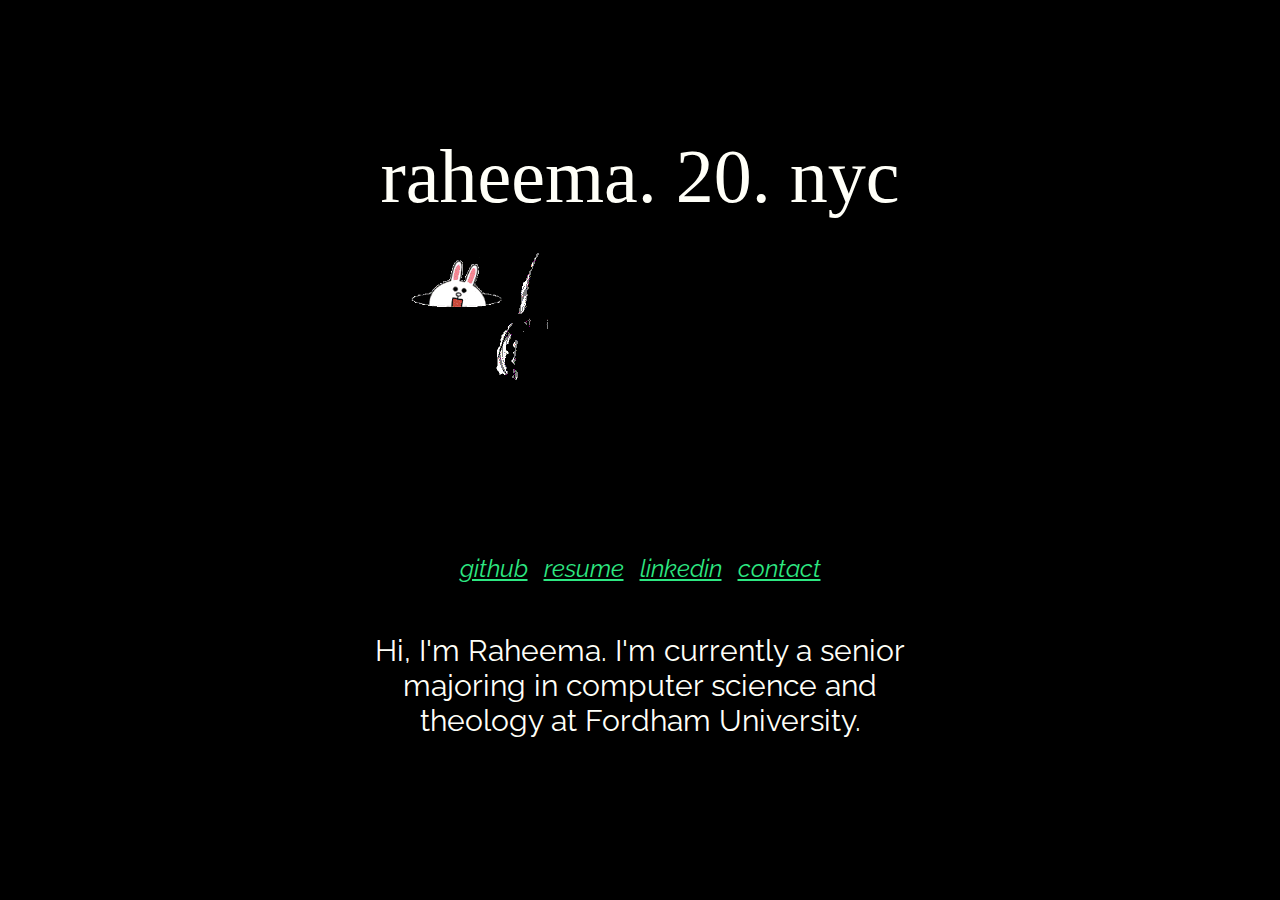
==== commit f248c4ff: "Update index.html" ====
--- a/index.html
+++ b/index.html
@@ -9,7 +9,7 @@
 <body>
     <div id="name">raheema. 20. nyc</div>
     <div id="gif">
-   	<img src="welcome.gif" />
+   	<img src="home.gif" />
     </div>
     <div id="nav">
         <ul>
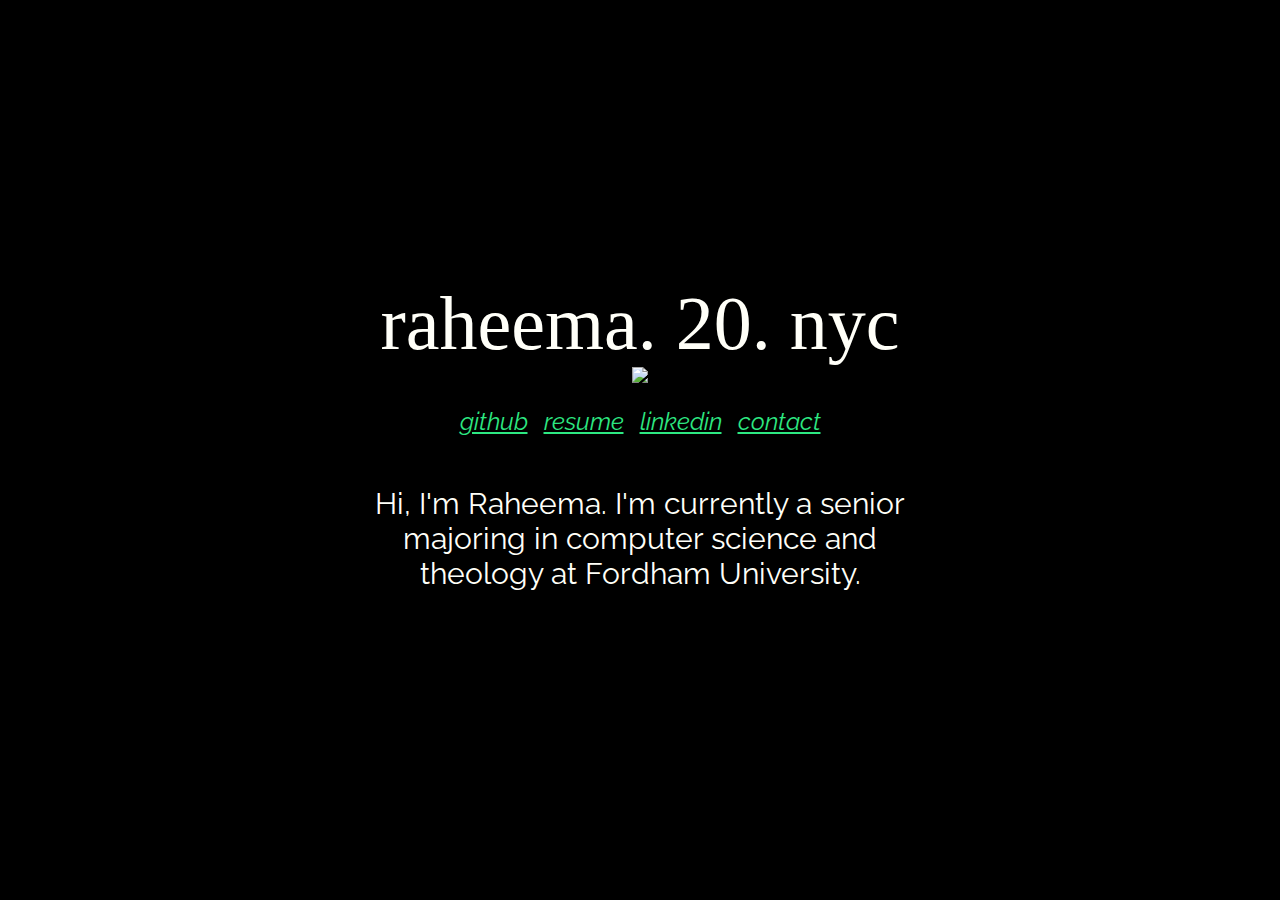
==== commit a981b72f: "Update index.html" ====
--- a/index.html
+++ b/index.html
@@ -9,7 +9,7 @@
 <body>
     <div id="name">raheema. 20. nyc</div>
     <div id="gif">
-   	<img src="home.gif" />
+   	<img src="https://github.com/raheemak/raheemak.github.io/blob/master/home.gif" />
     </div>
     <div id="nav">
         <ul>
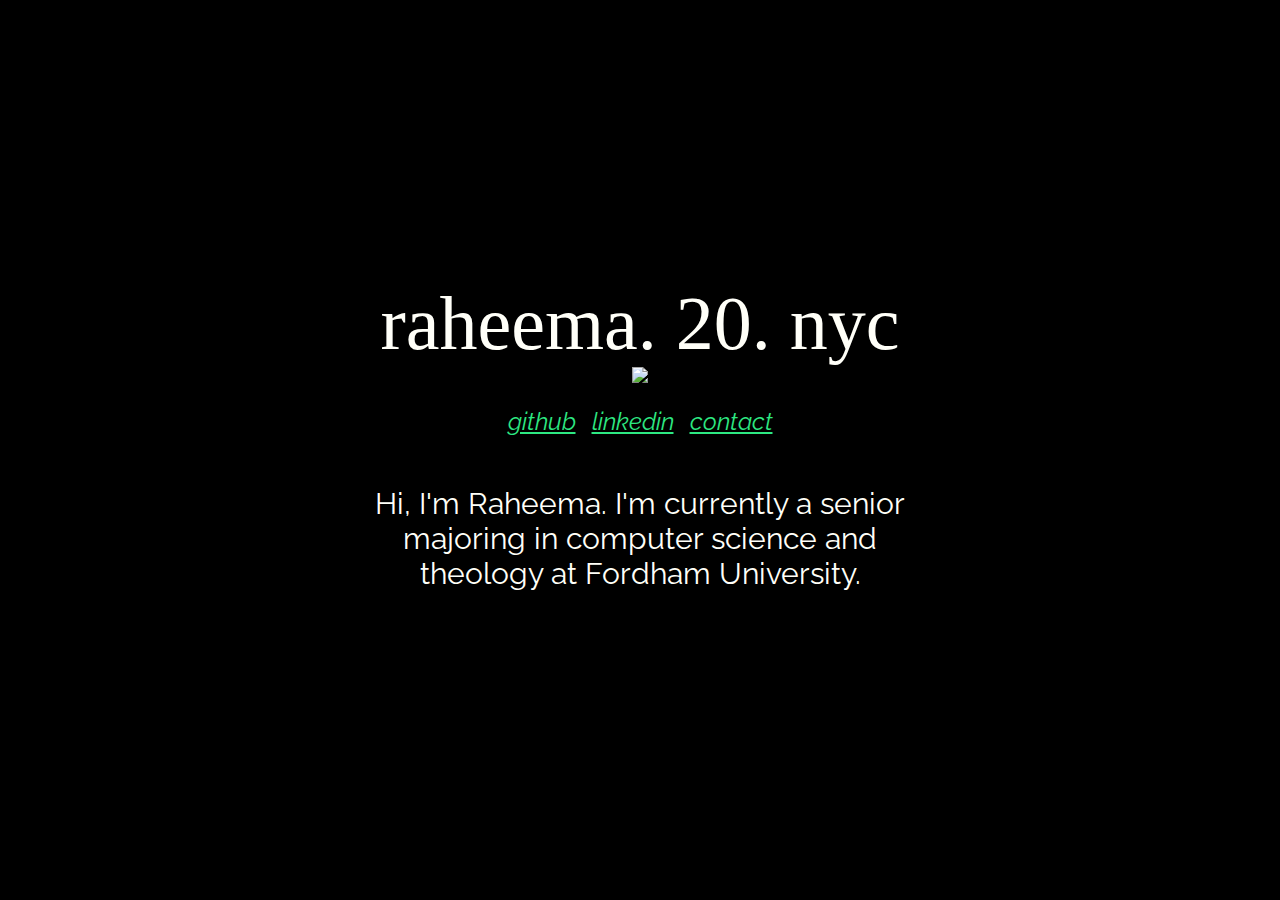
==== commit 3fd521ad: "Update index.html" ====
--- a/index.html
+++ b/index.html
@@ -9,15 +9,14 @@
 <body>
     <div id="name">raheema. 20. nyc</div>
     <div id="gif">
-   	<img src="https://github.com/raheemak/raheemak.github.io/blob/master/home.gif" />
+   	<img src="https://raw.githubusercontent.com/raheemak/raheemak.github.io/master/home.gif" />
     </div>
     <div id="nav">
         <ul>
             <!--<li><a href="#about">about</a></li>-->
             <li><a href="https://github.com/raheemak">github</a></li>
-            <li><a href="resume.pdf">resume</a></li>
             <li><a href="https://www.linkedin.com/raheemakadwa">linkedin</a></li>
-            <li><a href="mailto:rkadwa@fordham.edu">contact</a></li>
+            <li><a href="mailto:rkadwa0@gmail.com">contact</a></li>
         </ul>
     </div>
     <div id="about">
